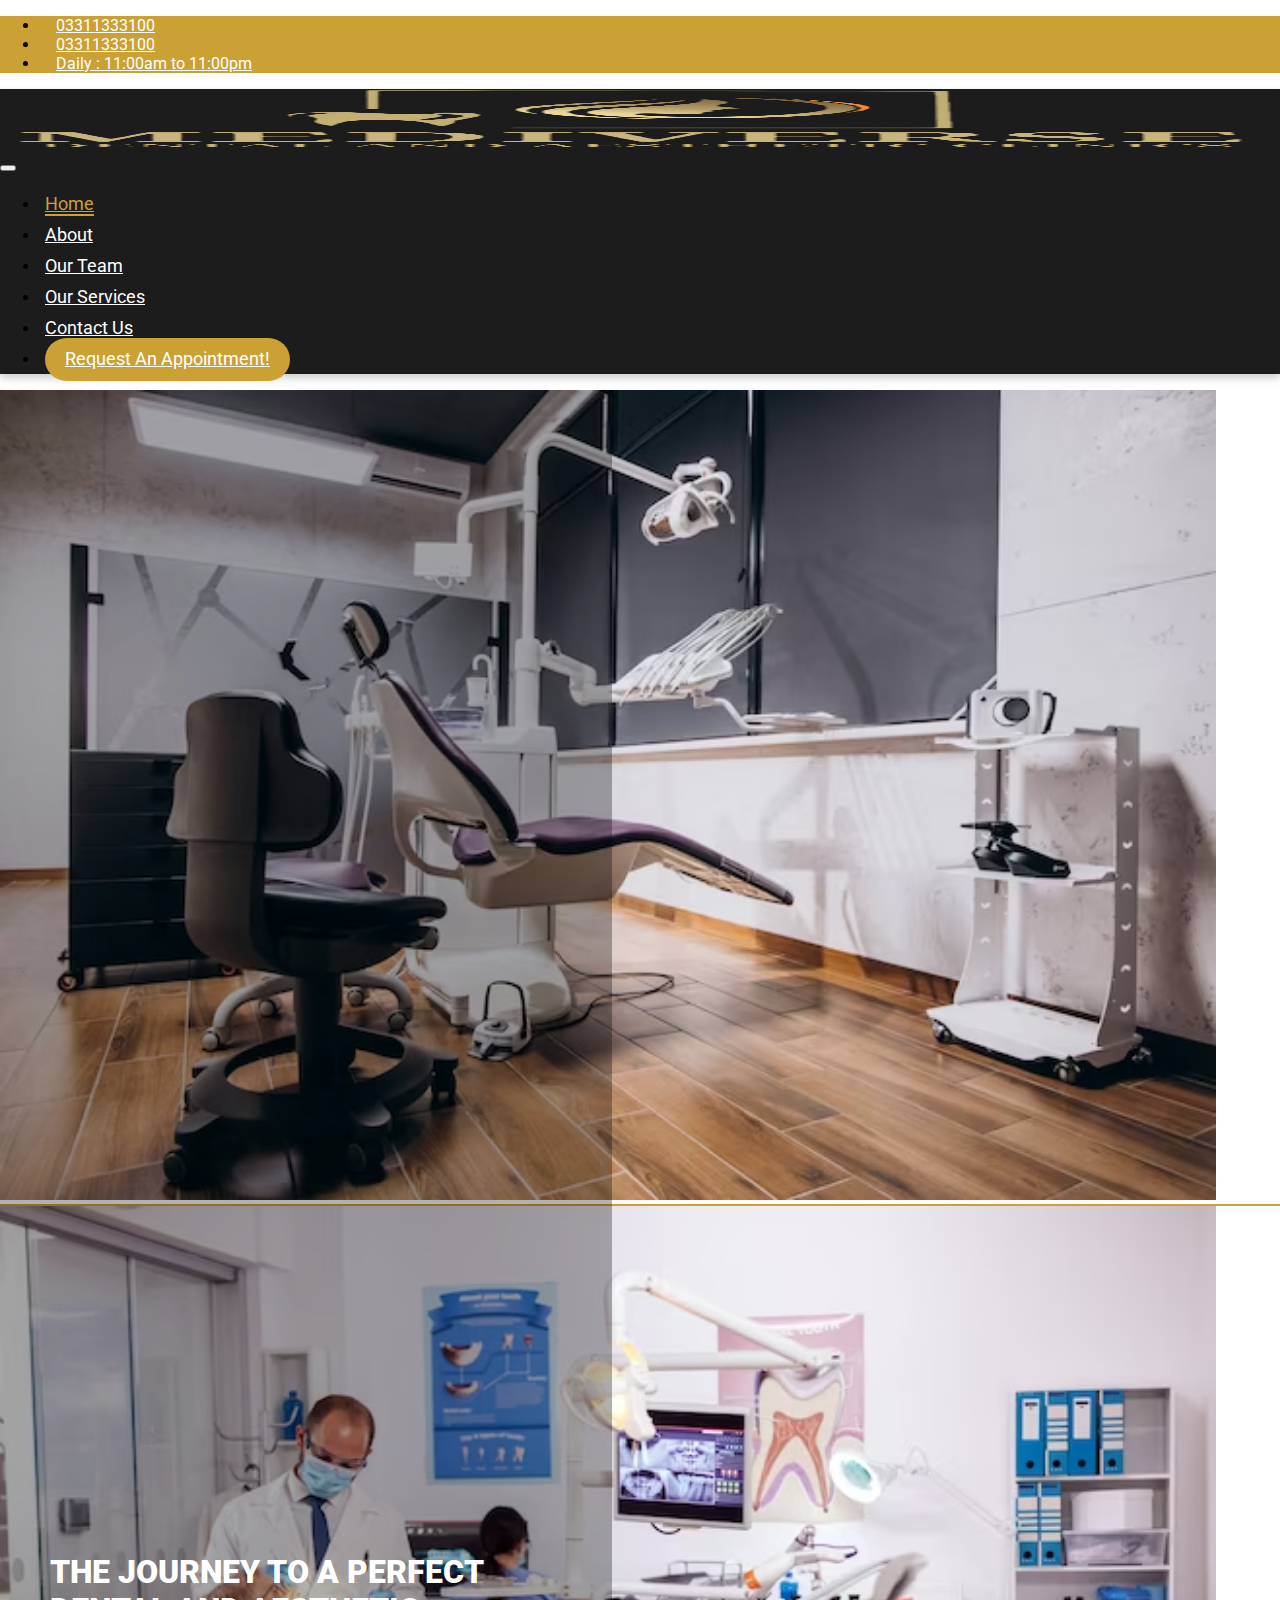
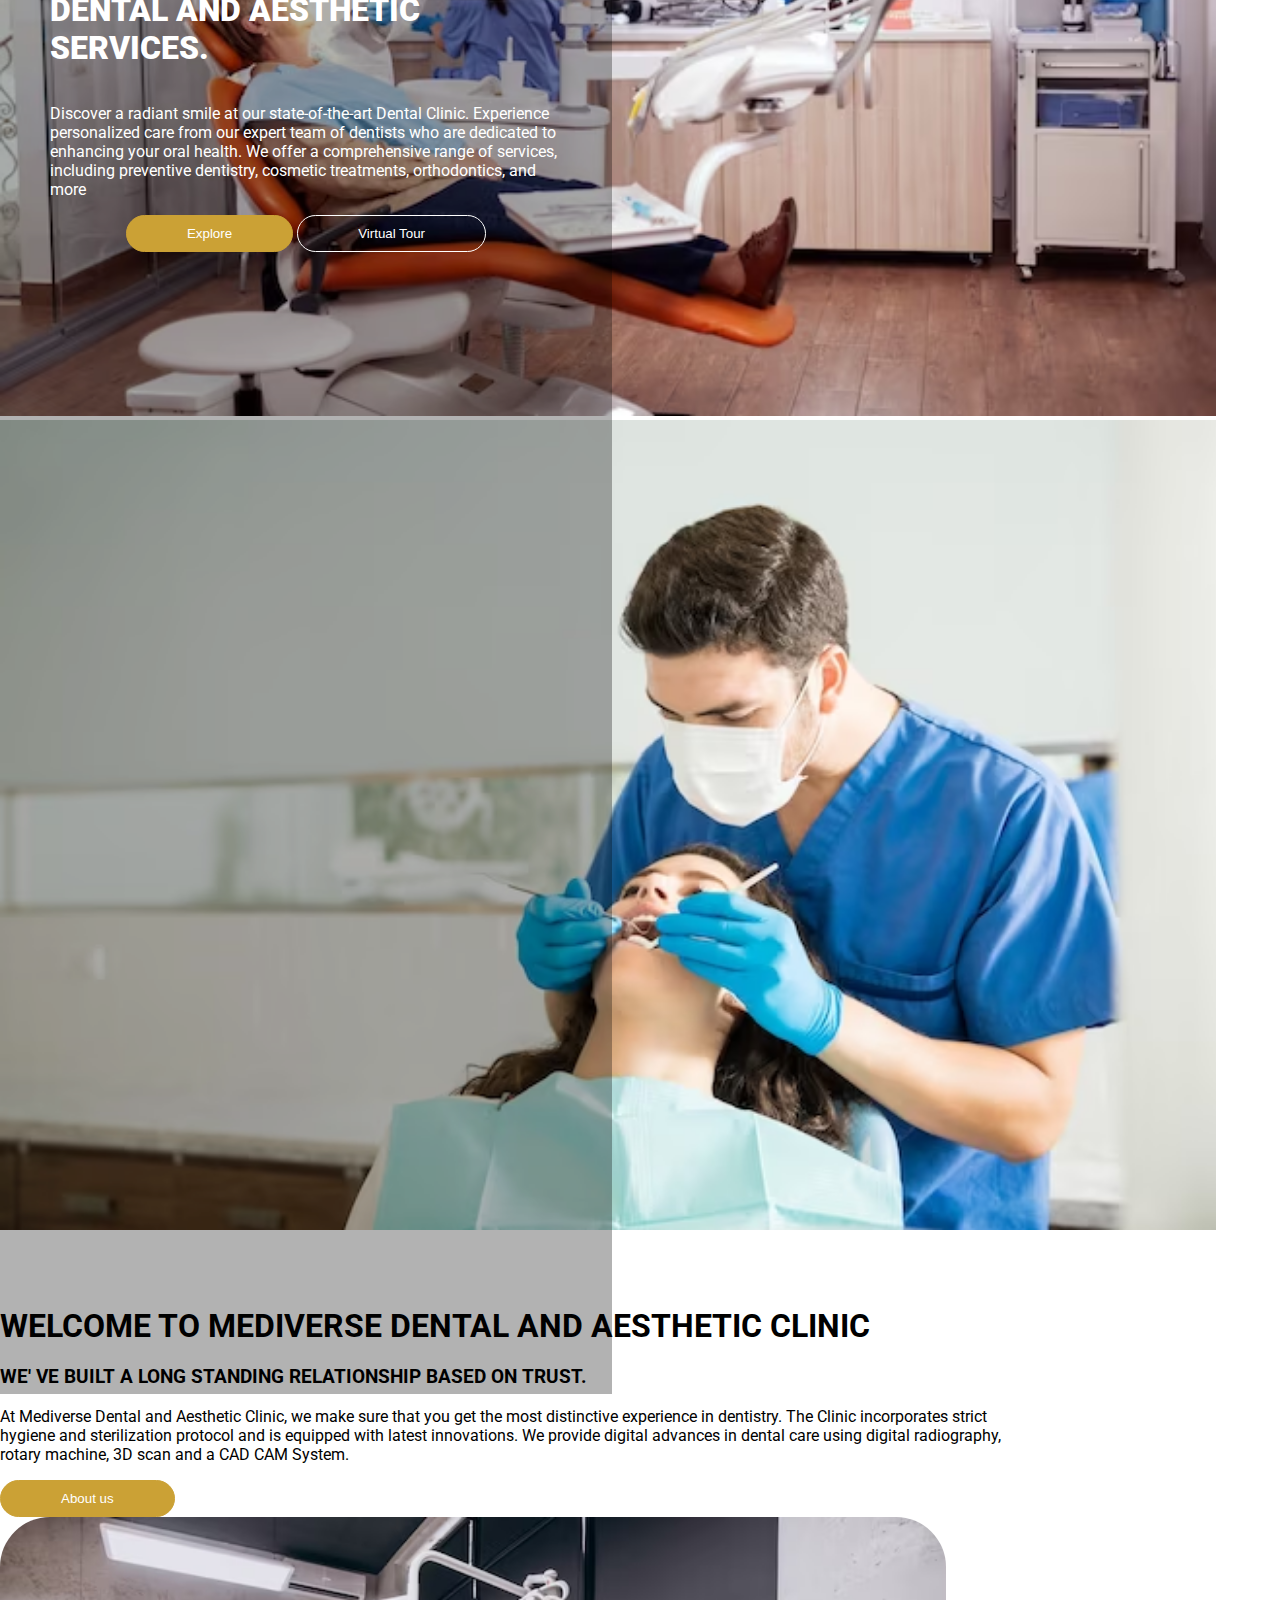
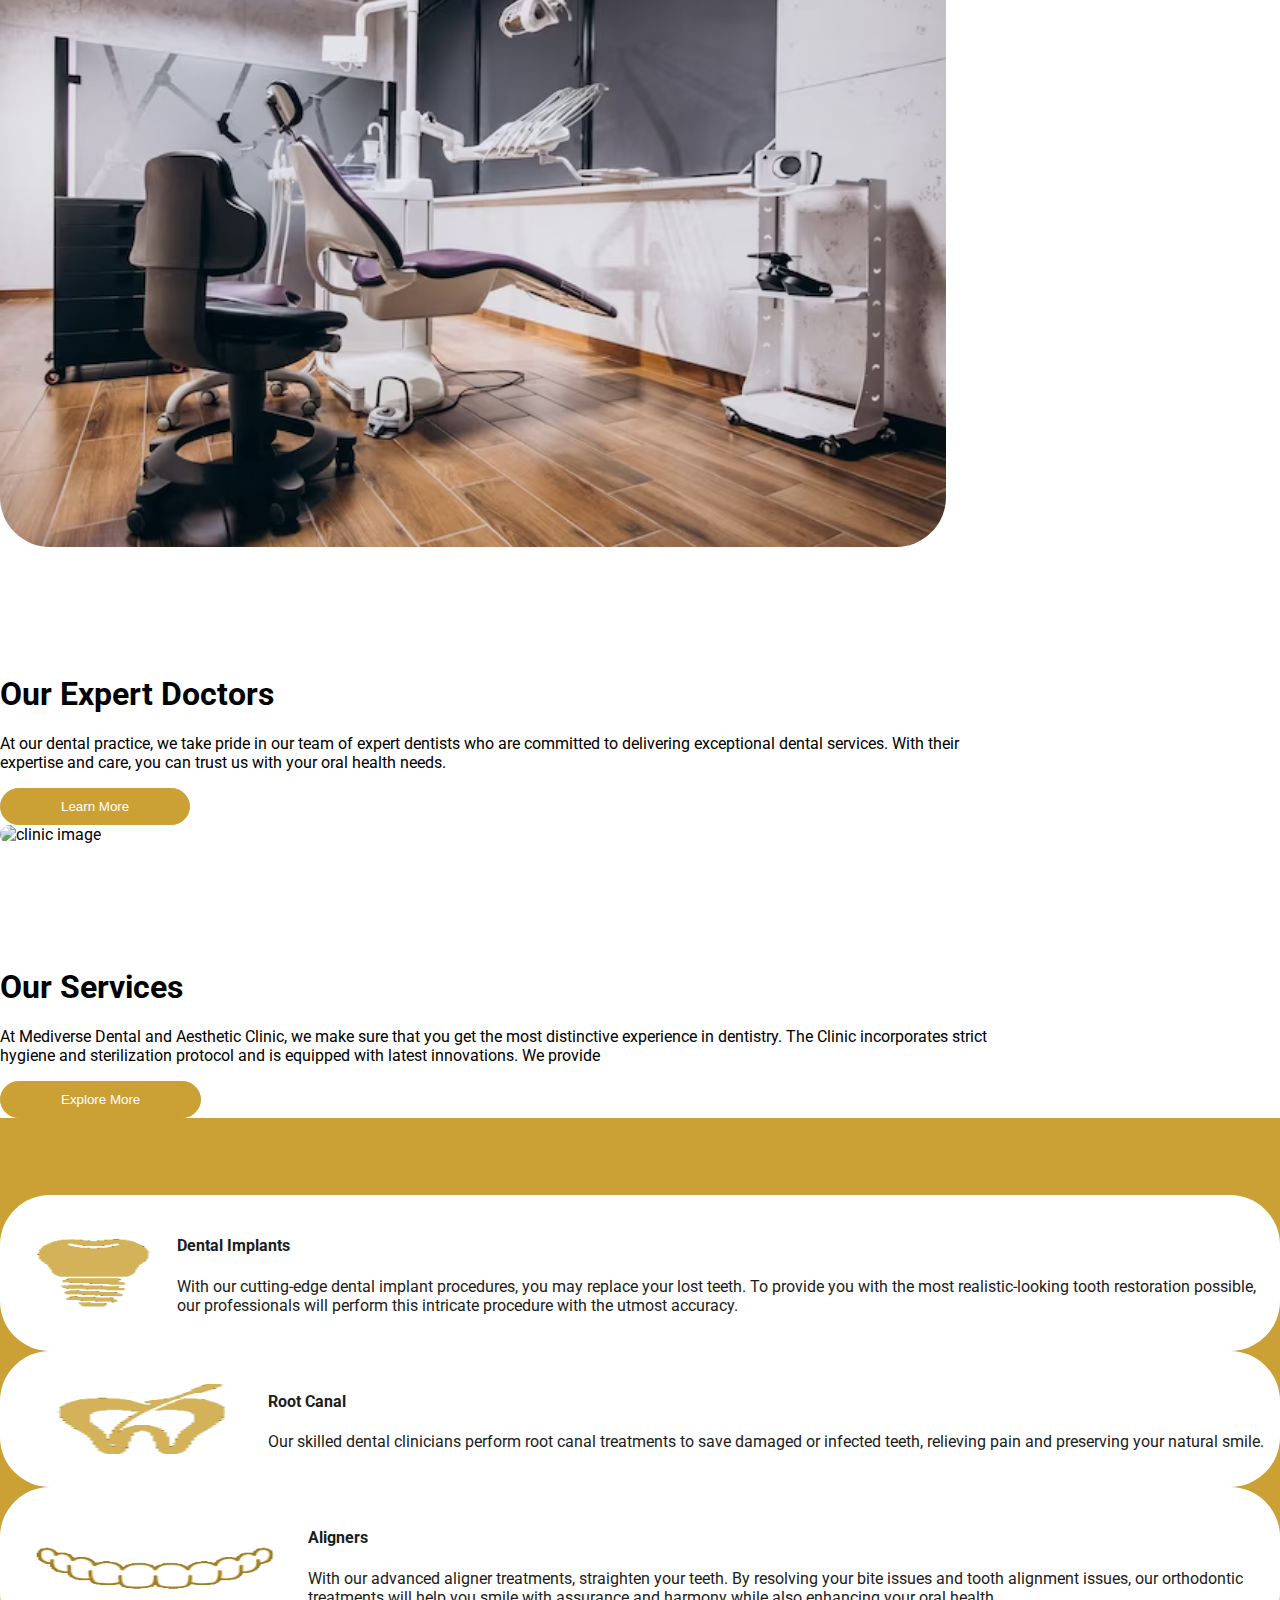
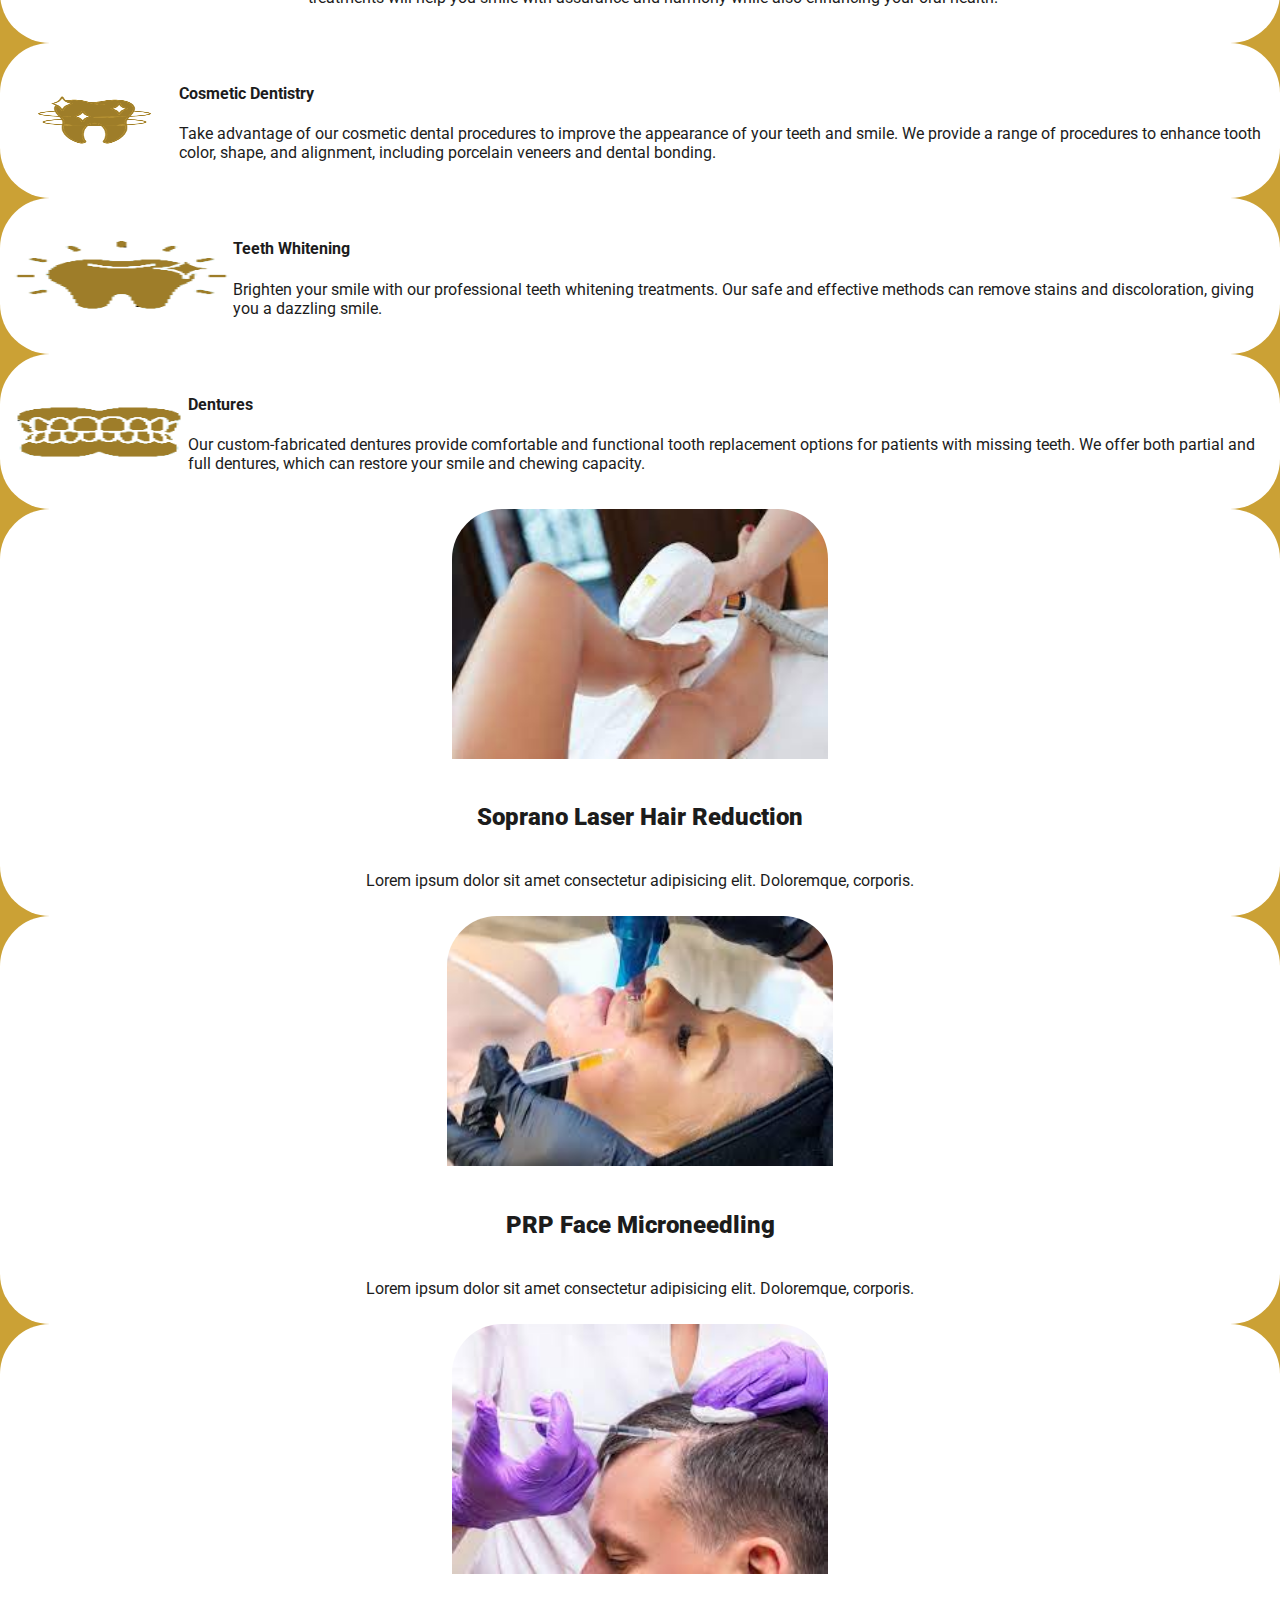
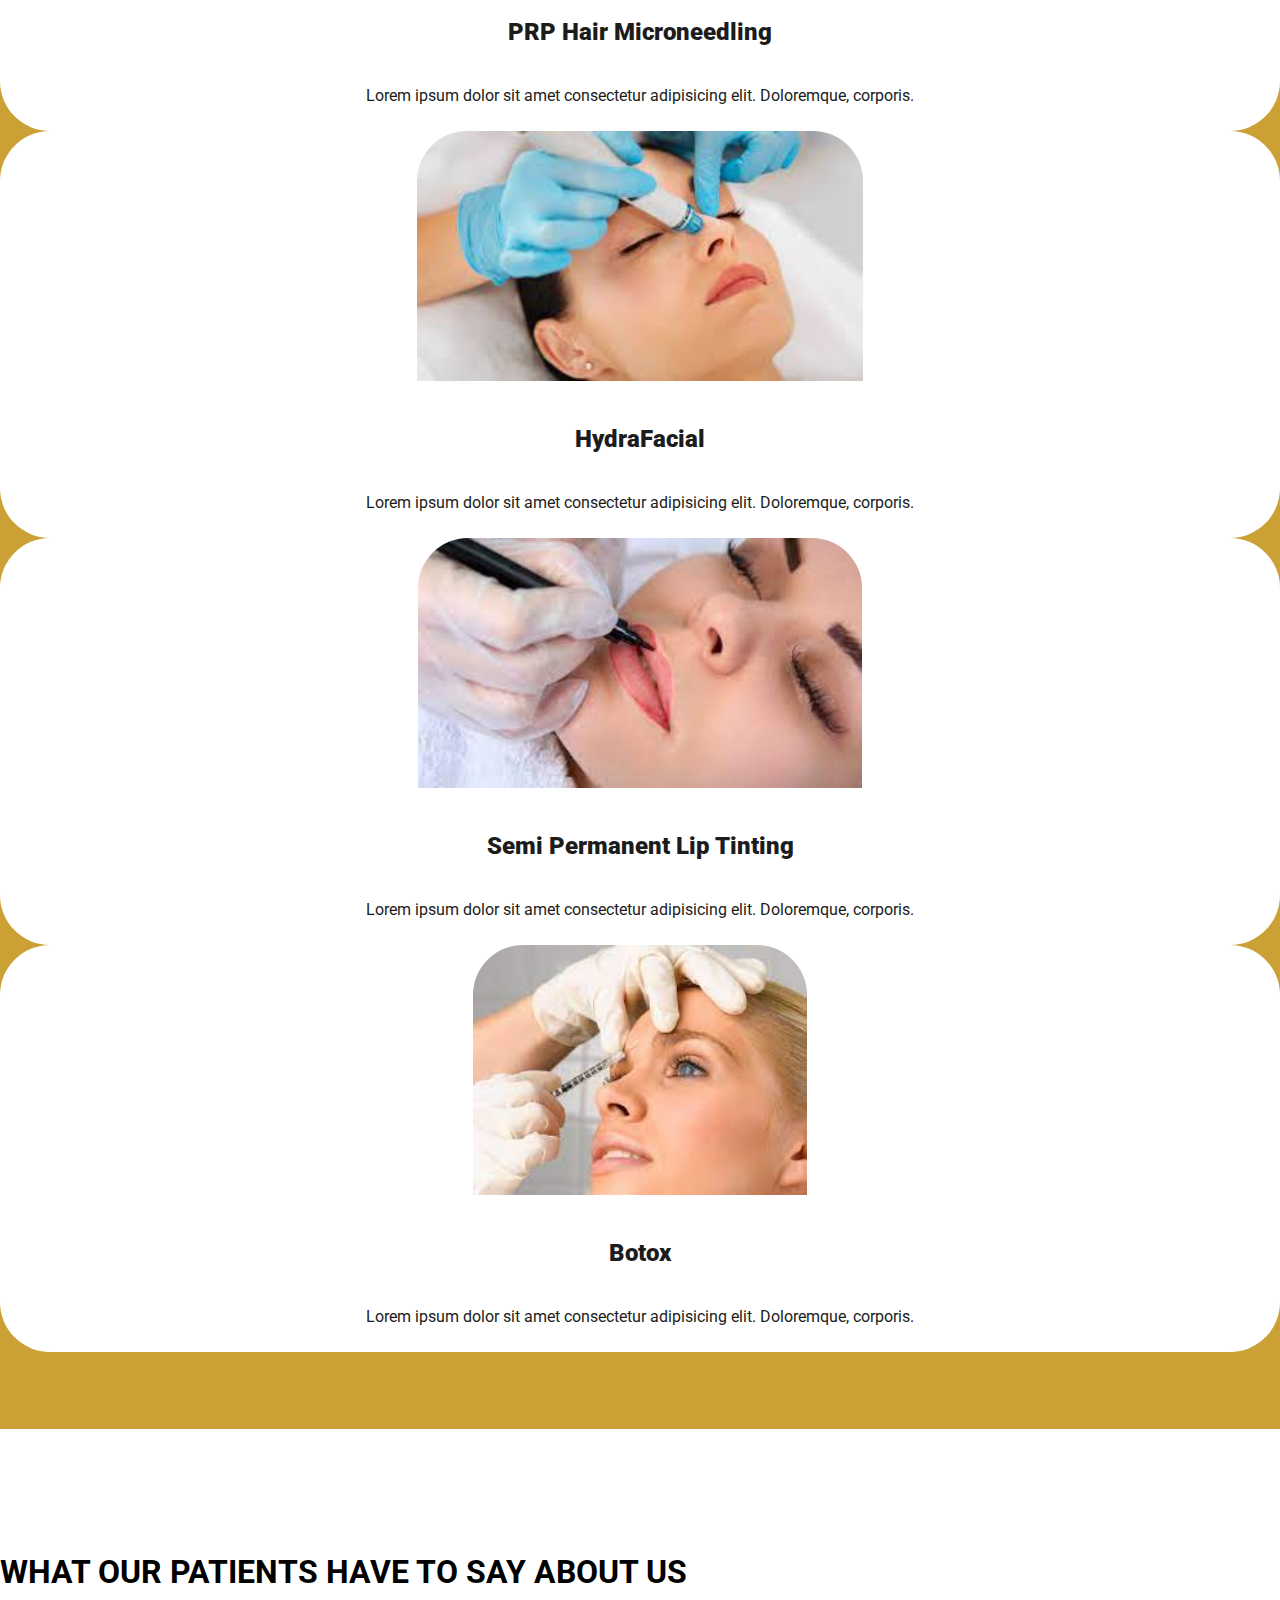
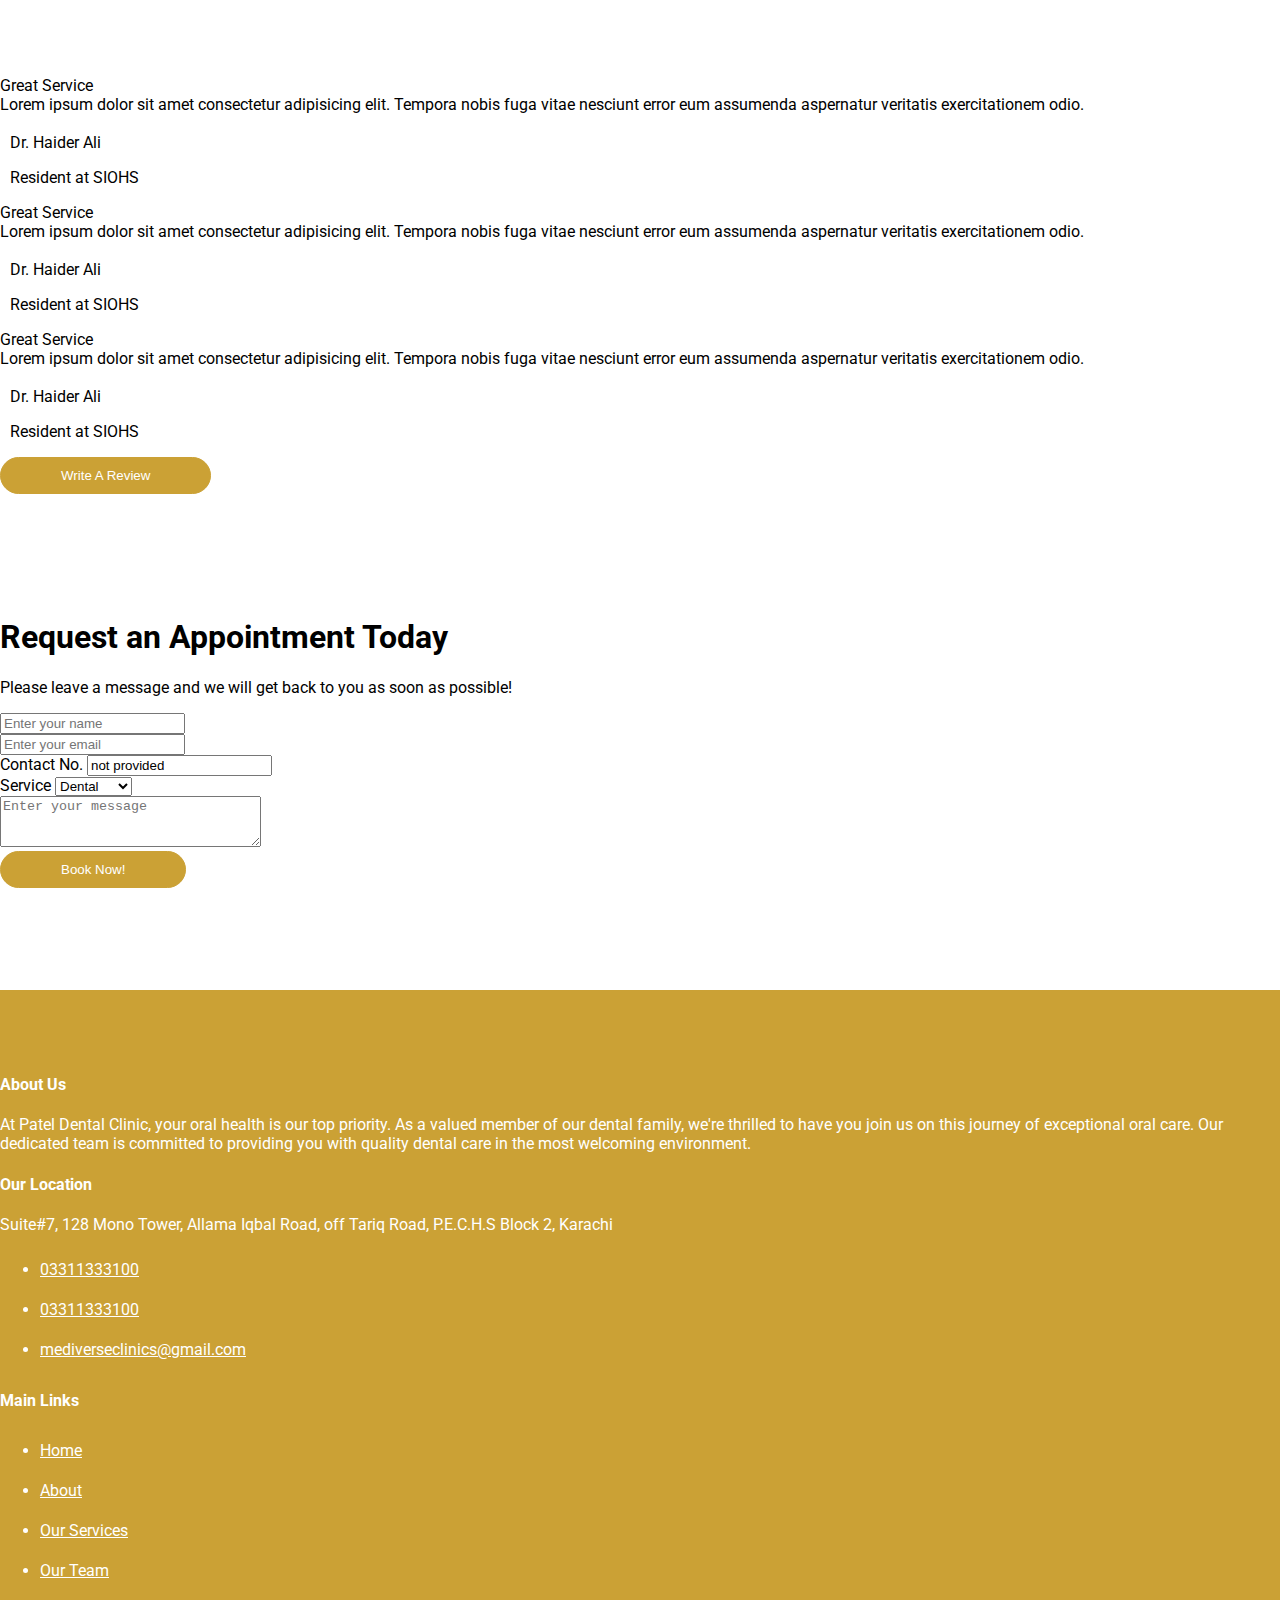
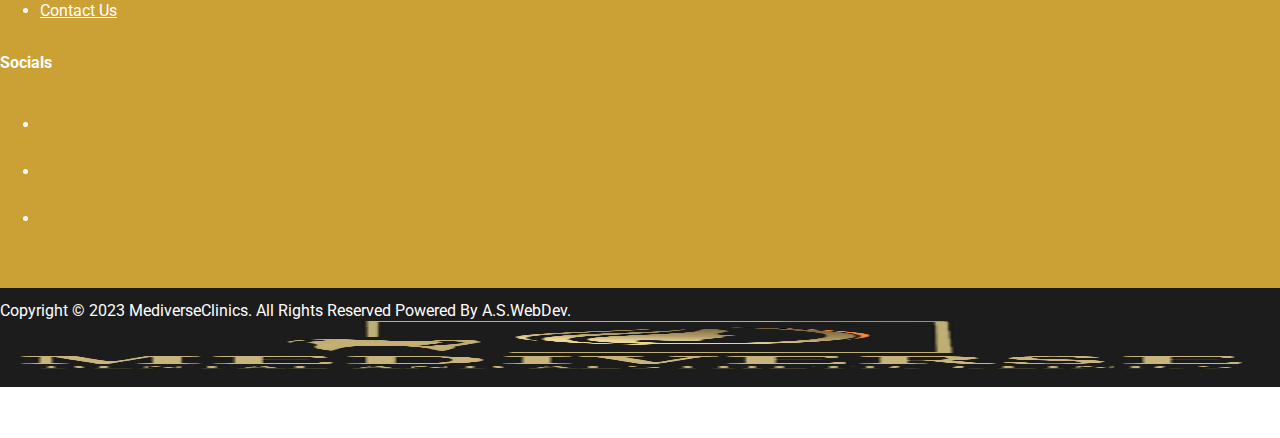
==== index.html @ c7f126df "pages style editing" ====
<!DOCTYPE html>
<html lang="en">

<head>
    <meta charset="UTF-8">
    <meta name="viewport" content="width=device-width, initial-scale=1.0">
    <title>Mediverse Dental Clinic</title>
    <link rel="icon" type="image/x-icon" href="favicon_io/favicon.ico">
    <link href="https://cdn.jsdelivr.net/npm/bootstrap@5.0.2/dist/css/bootstrap.min.css" rel="stylesheet"
        integrity="sha384-EVSTQN3/azprG1Anm3QDgpJLIm9Nao0Yz1ztcQTwFspd3yD65VohhpuuCOmLASjC" crossorigin="anonymous">
    <link href="https://fonts.googleapis.com/css2?family=Roboto&display=swap" rel="stylesheet">
    <link rel="stylesheet" href="https://cdnjs.cloudflare.com/ajax/libs/font-awesome/6.4.2/css/all.min.css"
        integrity="sha512-z3gLpd7yknf1YoNbCzqRKc4qyor8gaKU1qmn+CShxbuBusANI9QpRohGBreCFkKxLhei6S9CQXFEbbKuqLg0DA=="
        crossorigin="anonymous" referrerpolicy="no-referrer" />

    <link rel="stylesheet" href="css/style.css">

</head>

<body>

    <!-- header section -->

    <div class="wrapper">
        <div class="top py-2 text-dark">
            <div class="container-lg">

                <ul class="nav justify-content-center justify-content-md-end">

                    <li class="nav-item">
                        <a class="nav-link" href="https://wa.me/+923311333100">
                            <i class="fa-brands fa-whatsapp"></i> 03311333100</a>
                    </li>
                    <li class="nav-item">
                        <a class="nav-link" href="tel:+923311333100"><i class="fa-solid fa-phone"></i>
                            03311333100</a>
                    </li>
                    <li class="nav-item">
                        <a class="nav-link text-light" href="javascript:void(0)"><i
                                class="fa-solid fa-clock-rotate-left"></i> Daily :
                            11:00am to 11:00pm</a>
                    </li>
                </ul>
            </div>
        </div>



        <nav class="navbar navbar-expand-lg  sticky-top">
            <div class="container-lg">
                <a class="navbar-brand" href="#">
                    <img src="images/logo.png" alt="logo" width="100%" height="60px">
                </a>
                <button class="navbar-toggler border-0 shadow-none" type="button" data-bs-toggle="collapse"
                    data-bs-target="#navbarSupportedContent" aria-controls="navbarSupportedContent"
                    aria-expanded="false" aria-label="Toggle navigation">
                    <span class="navbar-toggler-icon"></span>
                </button>
                <div class="collapse navbar-collapse" id="navbarSupportedContent">
                    <ul class="navbar-nav ms-auto mb-2 mb-lg-0 ">
                        <li class="nav-item">
                            <a class="nav-link active" aria-current="page" href="#">Home</a>
                        </li>
                        <li class="nav-item">
                            <a class="nav-link" href="./pages/about.html">About</a>
                        </li>
                        <li class="nav-item">
                            <a class="nav-link" href="./pages/team.html">Our Team</a>
                        </li>
                        <li class="nav-item">
                            <a class="nav-link" href="./pages/services.html">Our Services</a>
                        </li>
                        <li class="nav-item">
                            <a class="nav-link" href="./pages/contact.html">Contact Us</a>
                        </li>
                        <li class="nav-item">
                            <a class="nav-link appointment-request" style="color: white;"
                                href="./pages/contact.html">Request An
                                Appointment!</a>
                        </li>
                    </ul>

                </div>
            </div>
        </nav>





        <!-- slider section -->
        <section>
            <div class="slider-images">
                <div id="carouselExampleSlidesOnly" class="carousel slide" data-bs-ride="carousel">
                    <div class="carousel-inner">
                        <div class="carousel-item active">
                            <img src="images/slide1.avif" class="d-block w-100" alt="...">
                        </div>
                        <div class="carousel-item">
                            <img src="images/slide2.avif" class="d-block w-100" alt="...">
                        </div>
                        <div class="carousel-item">
                            <img src="images/slide3.avif" class="d-block w-100" alt="...">
                        </div>
                    </div>
                </div>
                <div>
                    <div class="slider-text">
                        <h1>THE JOURNEY TO A PERFECT DENTAL AND AESTHETIC SERVICES.</h1>
                        <p class="mt-5 mb-5">Discover a radiant smile at our state-of-the-art Dental Clinic. Experience
                            personalized care from our expert team of dentists who are dedicated to enhancing your oral
                            health. We offer a comprehensive range of services, including preventive dentistry, cosmetic
                            treatments, orthodontics, and more</p>
                        <div class="slider-btn">
                            <button class="btn-explore ">Explore</button>
                            <button class="btn-tour">Virtual Tour</button>
                        </div>
                    </div>
                </div>

        </section>



        <!-- welcome section -->
        <section class="section-pedding">
            <div class="container-lg d-flex justify-content-center mt-4">
                <div class="text-center welcome-note">
                    <h1 class="fw-bold">WELCOME TO <span class="mediverse">MEDIVERSE</span> DENTAL AND AESTHETIC
                        CLINIC
                    </h1>
                    <h3 class="mt-5">WE' VE BUILT A LONG STANDING RELATIONSHIP BASED ON TRUST.</h3>
                    <p class="fs-5 mt-3">At Mediverse Dental and Aesthetic Clinic, we make sure that you get the most
                        distinctive experience in dentistry. The
                        Clinic incorporates strict hygiene and sterilization protocol and is equipped with latest
                        innovations. We provide digital advances in dental care using digital radiography, rotary
                        machine,
                        3D scan and a CAD CAM System.</p>
                    <a href="./pages/about.html">
                        <button class="btn-about mb-5">About us</button>
                    </a>
                </div>
            </div>
            <div class="container-lg clinic-img">
                <img src="images/slide1.avif" alt="clinic image" class="d-block w-100">
            </div>
        </section>



        <!-- team section -->
        <section class="section-pedding">
            <div class="container-lg d-flex justify-content-center">
                <div class="text-center welcome-note">
                    <h1 class="fw-bold ">Our Expert Doctors</h1>
                    <p class="fs-5 mt-3">
                        At our dental practice, we take pride in our team of expert dentists who are committed to
                        delivering
                        exceptional dental services. With their expertise and care, you can trust us with your oral
                        health
                        needs.
                    </p>
                    <a href="./pages/team.html">
                        <button class="btn-about mb-5">Learn More</button>
                    </a>
                </div>
            </div>
            <div class="container-lg clinic-img">
                <img src="https://thumbs.dreamstime.com/b/smiling-dentists-standing-arms-crossed-portrait-dental-clinic-93485890.jpg"
                    alt="clinic image" class="d-block w-100">
            </div>
        </section>


        <!-- services section -->
        <section class="section-pedding">
            <div class="container-lg d-flex justify-content-center">
                <div class="text-center welcome-note">
                    <h1 class="fw-bold">Our Services</h1>
                    <p class="fs-5 mt-3">
                        At Mediverse Dental and Aesthetic Clinic, we make sure that you get the most distinctive
                        experience in dentistry.
                        The Clinic incorporates strict hygiene and sterilization protocol and is equipped with latest
                        innovations. We provide
                    </p>
                    <a href="./pages/services.html">
                        <button class="btn-about mb-5">Explore More</button>
                    </a>
                </div>
            </div>
            <div class="services-details">
                <div class="container-lg">
                    <div class="row row-cols-1 row-cols-sm-2 row-cols-md-3 g-4">

                        <div class="col">
                            <div class="card h-100 services-card">
                                <img src="images/implant.png" alt="" class="services-img">
                                <div class="card-body text-center">
                                    <h4 class="card-title fw-bold">Dental Implants</h4>
                                    <p class="card-text">
                                        With our cutting-edge dental implant procedures, you may replace your lost
                                        teeth. To provide you with the most realistic-looking tooth restoration
                                        possible, our professionals will perform this intricate procedure with the
                                        utmost accuracy.
                                    </p>
                                </div>

                            </div>
                        </div>
                        <div class="col">
                            <div class="card h-100 services-card">
                                <img src="images/root-canal.png" alt="" class="services-img">

                                <div class="card-body text-center">
                                    <h4 class="card-title fw-bold">Root Canal</h4>
                                    <p class="card-text">
                                        Our skilled dental clinicians perform root canal treatments to save damaged or
                                        infected teeth, relieving pain and preserving your natural smile.
                                    </p>
                                </div>
                            </div>
                        </div>
                        <div class="col">
                            <div class="card h-100 services-card">
                                <img src="images/aligners.png" alt="" class="services-img" style="width: 40%;">
                                <div class="card-body text-center">
                                    <h4 class="card-title fw-bold">Aligners</h4>
                                    <p class="card-text">
                                        With our advanced aligner treatments, straighten your teeth. By resolving your
                                        bite issues and tooth alignment issues, our orthodontic treatments will help you
                                        smile with assurance and harmony while also enhancing your oral health.
                                    </p>
                                </div>
                            </div>
                        </div>
                        <div class="col">
                            <div class="card h-100 services-card">
                                <img src="images/cosmetic-dentistry.png" alt="" class="services-img">
                                <div class="card-body text-center">
                                    <h4 class="card-title fw-bold">Cosmetic Dentistry</h4>
                                    <p class="card-text ">
                                        Take advantage of our cosmetic dental procedures to improve the appearance of
                                        your teeth and smile. We provide a range of procedures to enhance tooth color,
                                        shape, and alignment, including porcelain veneers and dental bonding.
                                    </p>
                                </div>
                            </div>
                        </div>
                        <div class="col">
                            <div class="card h-100 services-card">
                                <img src="images/teeth-whitening.png" alt="" class="services-img">
                                <div class="card-body text-center">
                                    <h4 class="card-title fw-bold">Teeth Whitening</h4>
                                    <p class="card-text ">
                                        Brighten your smile with our professional teeth whitening treatments. Our safe
                                        and effective methods can remove stains and discoloration, giving you a dazzling
                                        smile.
                                    </p>
                                </div>
                            </div>
                        </div>
                        <div class="col">
                            <div class="card h-100 services-card">
                                <img src="images/dentures.png" alt="" class="services-img">
                                <div class="card-body text-center">
                                    <h4 class="card-title fw-bold">Dentures</h4>
                                    <p class="card-text">
                                        Our custom-fabricated dentures provide comfortable and functional tooth
                                        replacement options for patients with missing teeth. We offer both partial and
                                        full dentures, which can restore your smile and chewing capacity.
                                    </p>
                                </div>
                            </div>
                        </div>


                        <div class="col">
                            <div class="card h-100 services-card2">
                                <img src="images/services/hair-reduction.jfif" class="card-img-top" alt="..."
                                    height="250px">
                                <div class="card-body">
                                    <h5 class="card-title">Soprano Laser Hair Reduction</h5>
                                    <p class="card-text">Lorem ipsum dolor sit amet consectetur adipisicing
                                        elit. Doloremque, corporis.</p>
                                </div>
                            </div>
                        </div>
                        <div class="col">
                            <div class="card h-100 services-card2">
                                <img src="images/services/face-microneedling.jfif" class="card-img-top" alt="..."
                                    height="250px">
                                <div class="card-body">
                                    <h5 class="card-title">PRP Face Microneedling</h5>
                                    <p class="card-text">Lorem ipsum dolor sit amet consectetur adipisicing
                                        elit. Doloremque, corporis.</p>
                                </div>
                            </div>
                        </div>
                        <div class="col">
                            <div class="card h-100 services-card2">
                                <img src="images/services/hair-microneedling.jfif" class="card-img-top" alt="..."
                                    height="250px">
                                <div class="card-body">
                                    <h5 class="card-title">PRP Hair Microneedling</h5>
                                    <p class="card-text">Lorem ipsum dolor sit amet consectetur adipisicing
                                        elit. Doloremque, corporis.</p>
                                </div>
                            </div>
                        </div>
                        <div class="col">
                            <div class="card h-100 services-card2">
                                <img src="images/services/hydra-facial.jfif" class="card-img-top" alt="..."
                                    height="250px">
                                <div class="card-body">
                                    <h5 class="card-title">HydraFacial</h5>
                                    <p class="card-text">Lorem ipsum dolor sit amet consectetur adipisicing
                                        elit. Doloremque, corporis.</p>
                                </div>
                            </div>
                        </div>
                        <div class="col">
                            <div class="card h-100 services-card2">
                                <img src="images/services/lip-tinting.jfif" class="card-img-top" alt="..."
                                    height="250px">
                                <div class="card-body">
                                    <h5 class="card-title">Semi Permanent Lip Tinting</h5>
                                    <p class="card-text">Lorem ipsum dolor sit amet consectetur adipisicing
                                        elit. Doloremque, corporis.</p>
                                </div>
                            </div>
                        </div>
                        <div class="col">
                            <div class="card h-100 services-card2">
                                <img src="images/services/botox.jfif" class="card-img-top" alt="..." height="250px">
                                <div class="card-body">
                                    <h5 class="card-title">Botox</h5>
                                    <p class="card-text">Lorem ipsum dolor sit amet consectetur adipisicing elit.
                                        Doloremque, corporis.</p>
                                </div>
                            </div>
                        </div>

                    </div>

                </div>
        </section>

        <!-- reviews section -->
        <section class="section-pedding">
            <div class="container-lg ">
                <div class="text-center">
                    <h1 class="fw-bold">WHAT OUR PATIENTS HAVE TO SAY ABOUT US</h1>

                </div>

                <div class="reviews">

                    <div class="review-card row row-cols-1 row-cols-md-3 g-4">
                        <div class="col">
                            <div class="card d-flex flex-column p-3">
                                <div class="mt-2">
                                    <span class="fas fa-star active-star"></span>
                                    <span class="fas fa-star active-star"></span>
                                    <span class="fas fa-star active-star"></span>
                                    <span class="fas fa-star active-star"></span>
                                    <span class="fas fa-star-half-alt active-star"></span>
                                </div>
                                <div class="main font-weight-bold pb-2 pt-1">Great Service</div>
                                <div class="testimonial">
                                    Lorem ipsum dolor sit amet consectetur adipisicing elit. Tempora nobis fuga vitae
                                    nesciunt error eum assumenda aspernatur veritatis exercitationem odio.
                                </div>
                                <div class="d-flex  profile pt-4">
                                    <div>
                                        <img src="https://pateldentalclinic.com/wp-content/uploads/2023/08/hadir-ali.png"
                                            alt="" class="rounded-circle" width="60px">
                                    </div>
                                    <div
                                        class="d-flex flex-column mt-1 name-designation">
                                        <div class="name">Dr. Haider Ali</div>
                                        <p class="text-muted designation">Resident at SIOHS</p>
                                    </div>
                                </div>
                            </div>
                        </div>

                        <div class="col">
                            <div class="card d-flex flex-column p-3">
                                <div class="mt-2">
                                    <span class="fas fa-star active-star"></span>
                                    <span class="fas fa-star active-star"></span>
                                    <span class="fas fa-star active-star"></span>
                                    <span class="fas fa-star active-star"></span>
                                    <span class="fas fa-star-half-alt active-star"></span>
                                </div>
                                <div class="main font-weight-bold pb-2 pt-1">Great Service</div>
                                <div class="testimonial">
                                    Lorem ipsum dolor sit amet consectetur adipisicing elit. Tempora nobis fuga vitae
                                    nesciunt error eum assumenda aspernatur veritatis exercitationem odio.
                                </div>
                                <div class="d-flex  profile pt-4">
                                    <div>
                                        <img src="https://pateldentalclinic.com/wp-content/uploads/2023/08/hadir-ali.png"
                                            alt="" class="rounded-circle" width="60px">
                                    </div>
                                    <div
                                        class="d-flex flex-column mt-1 name-designation">
                                        <div class="name">Dr. Haider Ali</div>
                                        <p class="text-muted designation">Resident at SIOHS</p>
                                    </div>
                                </div>
                            </div>
                        </div>

                        <div class="col">
                            <div class="card d-flex flex-column p-3">
                                <div class="mt-2">
                                    <span class="fas fa-star active-star"></span>
                                    <span class="fas fa-star active-star"></span>
                                    <span class="fas fa-star active-star"></span>
                                    <span class="fas fa-star active-star"></span>
                                    <span class="fas fa-star-half-alt active-star"></span>
                                </div>
                                <div class="main font-weight-bold pb-2 pt-1">Great Service</div>
                                <div class="testimonial">
                                    Lorem ipsum dolor sit amet consectetur adipisicing elit. Tempora nobis fuga vitae
                                    nesciunt error eum assumenda aspernatur veritatis exercitationem odio.
                                </div>
                                <div class="d-flex  profile pt-4">
                                    <div>
                                        <img src="https://pateldentalclinic.com/wp-content/uploads/2023/08/hadir-ali.png"
                                            alt="" class="rounded-circle" width="60px">
                                    </div>
                                    <div
                                        class="d-flex flex-column mt-1 name-designation">
                                        <div class="name">Dr. Haider Ali</div>
                                        <p class="text-muted designation">Resident at SIOHS</p>
                                    </div>
                                </div>
                            </div>
                        </div>


                    </div>
                    <div class="text-center mt-5">
                        <a
                            href="https://l.instagram.com/?u=https%3A%2F%2Fmaps.app.goo.gl%2FTP5pQLM7cLt94JU56&e=AT0XeHeoVscs1LFQRV0NEsznSosWf8z0j44dZ8m-lNF2SETeV4qV1JOtavMOhbwRjRn2yt0cJMXOfKKXGiNQBvtHDUuLxnxUbnwe8do">
                            <button class="btn-about">Write A Review</button>
                        </a>
                    </div>
                </div>

            </div>
        </section>



        <!-- appointment section -->
        <section class="section-pedding">

            <div class="container-lg">
                <div class="text-center">
                    <h1 class="fw-bold">Request an Appointment Today</h1>
                    <p class="fs-5 mt-3">Please leave a message and we will get back to you as soon as possible!</p>
                </div>
                <div class="row mt-5">
                    <div class="col-12 col-md-6 mt-2">
                        <input type="text" id="name" name="name" class="form-control" placeholder="Enter your name"
                            aria-label="First name" required>
                    </div>
                    <div class="col-12 col-md-6 mt-2">
                        <input type="email" id="email" name="email" class="form-control" placeholder="Enter your email"
                            aria-label="Last name" required>
                    </div>
                    <div class="col-6 mt-4 d-none">
                        <label for="">Contact No.</label>
                        <input type="text" name="phone" value="not provided" id="phone" class="form-control"
                            placeholder="phone" aria-label="First name" required>
                    </div>
                    <div class="col-6 mt-4 d-none">
                        <label for="">Service</label>

                        <select name="service" id="service" class="form-control" required>
                            <option value="Dental">Dental</option>
                            <option value="Aesthetic">Aesthetic</option>

                        </select>
                    </div>
                    <div class="col-12 mt-2">
                        <textarea name="message" class="form-control" id="message" placeholder="Enter your message"
                            cols="30" rows="3" required></textarea>
                    </div>
                    <div class="text-center mt-5">
                        <button class="btn-about" onclick="sendMail()">Book Now!</button>
                    </div>
                </div>

            </div>
        </section>
        <!-- footer section -->
        <section class="section-pedding pb-0">
            <div class="footer-top">
                <div class="container-lg">
                    <div class="row">
                        <div class="col-12 col-md-4 mb-3">
                            <h4 class="fw-bold mb-3">About Us</h4>
                            <p>
                                At Patel Dental Clinic, your oral health is our top priority. As a valued member of our
                                dental family, we're thrilled to have you join us on this journey of exceptional oral
                                care.
                                Our dedicated team is committed to providing you with quality dental care in the most
                                welcoming environment.
                            </p>
                        </div>
                        <div class="col-12 col-md-4 mb-3">
                            <h4 class="fw-bold mb-3">Our Location</h4>
                            <p>
                                Suite#7, 128 Mono Tower, Allama Iqbal Road, off Tariq Road, P.E.C.H.S Block 2, Karachi
                            </p>
                            <ul class="nav flex-column footer-nav mt-4">
                                <li class="nav-item">
                                    <a class="nav-link" href="https://wa.me/+923311333100">
                                        <i class="fa-brands fa-whatsapp"></i> 03311333100</a>
                                </li>
                                <li class="nav-item">
                                    <a class="nav-link" href="tel:+923311333100"><i class="fa-solid fa-phone"></i>
                                        03311333100</a>
                                </li>
                                <li class="nav-item">
                                    <a class="nav-link" href="mailto:mediverseclinics@gmail.com"><i
                                            class="fa-regular fa-envelope"></i> mediverseclinics@gmail.com</a>
                                </li>
                            </ul>
                        </div>
                        <div class="col-12 col-md-2 mb-3">
                            <h4 class="fw-bold mb-3">Main Links</h4>

                            <ul class="nav flex-column footer-nav">
                                <li class="nav-item">
                                    <a class="nav-link" href="#">Home</a>
                                </li>
                                <li class="nav-item">
                                    <a class="nav-link" href="./pages/about.html">About</a>
                                </li>
                                <li class="nav-item">
                                    <a class="nav-link" href="./pages/services.html">Our Services</a>
                                </li>
                                <li class="nav-item">
                                    <a class="nav-link" href="./pages/team.html">Our Team</a>
                                </li>
                                <li class="nav-item">
                                    <a class="nav-link" href="./pages/contact.html">Contact Us</a>
                                </li>
                            </ul>
                        </div>
                        <div class="col-12 col-md-2 mb-3">
                            <h4 class="fw-bold mb-3">Socials</h4>

                            <ul class="nav flex-row footer-social">
                                <li class="nav-item">
                                    <a class="nav-link" href="https://www.facebook.com/profile.php?id=61550488092087"><i
                                            class="fa-brands fa-facebook"></i></a>
                                </li>
                                <li class="nav-item">
                                    <a class="nav-link"
                                        href="https://www.instagram.com/mediverse_clinics/?utm_source=ig_web_button_share_sheet&igshid=OGQ5ZDc2ODk2ZA=="><i
                                            class="fa-brands fa-instagram"></i></a>
                                </li>
                                <li class="nav-item">
                                    <a class="nav-link"
                                        href="https://l.instagram.com/?u=https%3A%2F%2Fmaps.app.goo.gl%2FTP5pQLM7cLt94JU56&e=AT0XeHeoVscs1LFQRV0NEsznSosWf8z0j44dZ8m-lNF2SETeV4qV1JOtavMOhbwRjRn2yt0cJMXOfKKXGiNQBvtHDUuLxnxUbnwe8do"><i
                                            class="fa-solid fa-location-dot"></i></a>
                                </li>
                            </ul>
                        </div>
                    </div>
                </div>
            </div>
            <div class="footer-bottom">
                <div class="container-lg">
                    <div class="d-flex justify-content-between align-items-center">
                        <div class="copyright">Copyright © 2023 MediverseClinics. All Rights Reserved Powered By
                            A.S.WebDev.</div>
                        <div>
                            <img src="./images/logo.png" alt="logo" width="100%" height="50px">
                        </div>
                    </div>
                </div>
            </div>



        </section>





    </div>




    <script src="https://cdn.jsdelivr.net/npm/bootstrap@5.0.2/dist/js/bootstrap.bundle.min.js"
        integrity="sha384-MrcW6ZMFYlzcLA8Nl+NtUVF0sA7MsXsP1UyJoMp4YLEuNSfAP+JcXn/tWtIaxVXM"
        crossorigin="anonymous"></script>

    <script type="text/javascript" src="https://cdn.jsdelivr.net/npm/@emailjs/browser@3/dist/email.min.js">
    </script>
    <script type="text/javascript">
        (function () {
            emailjs.init("C13kl4tcX_J_tetrX");
        })();
    </script>

    <script src="./js/contact.js"></script>

    <script src="https://cdn.jsdelivr.net/npm/sweetalert2@11"></script>

</body>

</html>
---- css/style.css ----
:root{
    --golden:rgb(203,161,53);
    --black: #1C1C1C;
    --black2: #3B3B3B;
    --white: white;
}

body{
    margin: 0;
    padding: 0;
    box-sizing: border-box;
    font-family: 'Roboto', sans-serif;
}
.section-pedding{
    padding: 4% 0;
}
/* header section */

 .nav .nav-item a{
        padding: 0 16px; 
        color: var(--white);
    }
    .nav .nav-item a:hover{
        color: var(--black); 
    }
.navbar{
    background-color: var(--black);
    box-shadow: 0 4px 8px 0 rgba(0,0,0,0.2);
}
.active{
    color: var(--golden) !important;
    border-bottom: 2px solid var(--golden) !important;
}
.navbar .nav-link{
   
    font-size: 18px !important;
    border-bottom: 2px solid transparent;
    width: fit-content;
    color: var(--white);

}
.navbar .nav-item{
    padding: 5px ;
}
.navbar .nav-link:hover{
  color: var(--golden) !important;
  border-bottom: 2px solid var(--golden);
}

.appointment-request{
    color: var(--white) !important;
    background-color: var(--golden);
    padding: 10px 20px !important;
    transition: .5s;
    border-radius: 50px;
    text-align: center;
}
.appointment-request:hover{
 
    background-color: var(--white);
   
}
.top{
    background-color: var(--golden);
}

.carousel-item img{
    height: 90vh;
}

.slider-images{
    position: relative;
}
.slider-text{
    position: absolute;
    top: 0;
    color: var(--white);
    background-color: rgba(0, 0, 0, 0.3);
    width: 40%;
    height: 100%;
    padding: 80px 50px;
    display: flex;
    justify-content: center;
    align-items: center;
    flex-direction: column;
}
.slider-text h1{
    font-weight: 900;
}
.btn-explore,.btn-about{
    border: 1px solid var(--golden);
    border-radius: 50px;
    padding: 10px 60px;
    color: var(--white);
    background-color: var(--golden);
    transition: 1s;
    
}
.btn-explore:hover,.btn-about:hover{
    background-color: transparent;
    color: var(--golden);
}

.btn-tour{
    border: 1px solid var(--white);
    border-radius: 50px;
    background-color: transparent;
    padding: 10px 60px;
    color: var(--white);
    transition: 1s;
}
.btn-tour:hover{
    background-color: var(--golden);
    
}
/* .mediverse{
    color: var(--golden);
} */

.welcome-note{
    width: 80%;
}
.clinic-img img{
   height: 70vh !important;
   border-radius: 50px;
}
.services-card{
    background-color: var(--white);
    display: flex;
    justify-content: center;
    align-items: center;
    padding: 20px 10px;
    transition: 0.5s;
cursor: pointer;
border-radius: 50px;
color: var(--black);


}
.services-card:hover, .services-card2:hover{
    background-color: var(--black);
    color: var(--white);
}
.services-card2{
    cursor: pointer;
    border-radius: 50px;
    padding-bottom:10px ; 
    text-align: center;
    background-color: var(--white);
    color: var(--black);
    transition: 1s;
}
.services-card2 img{
    
    border-radius: 50px 50px 0 0; 
}
.services-img{
    width: 20%;
height: 70px;
}
.services-details{
    background-color: var(--golden);
    padding: 6% 0;
}
.reviews{
    padding: 5% 0 0 0;
}
.name-designation{
    margin-left: 10px;
}
.active-star{
    color: var(--golden);
}
.footer-top{
    background-color: var(--golden);
    color: var(--white);
    padding: 5% 0 3% 0;
}
.footer-top .col{
margin-bottom: 10px !important;
}
.footer-nav .nav-link{
   margin: 0 !important;
    padding: 0 !important;
color: var(--white);
line-height: 40px;

}
.footer-nav .nav-link:hover{
  color: var(--black);
 
 }
.footer-social .nav-link{
    margin: 0 !important;
    padding: 10px !important;
color: var(--white);
font-size: 40px;
}
.footer-bottom{
    background-color: var(--black);
    padding: 1% 0;
    color: var(--white);
}
.card-body h5{
    font-weight: 900;
    font-size: 24px;
}
.swal2-actions button{
    background: var(--golden) !important;

}
@media only screen and (max-width:992px){
    .slider-text{

        width: 100%;
        padding: 10px 12px;
    } 
    .welcome-note{
        width: 100%;
    }
    .slider-btn{
        width: 100%;
        display: flex;
        justify-content: space-between;
    }
    .slider-btn button{
       
        padding: 10px 30px;
        
    }
    .section-pedding{
        padding: 8% 0;
    }
}
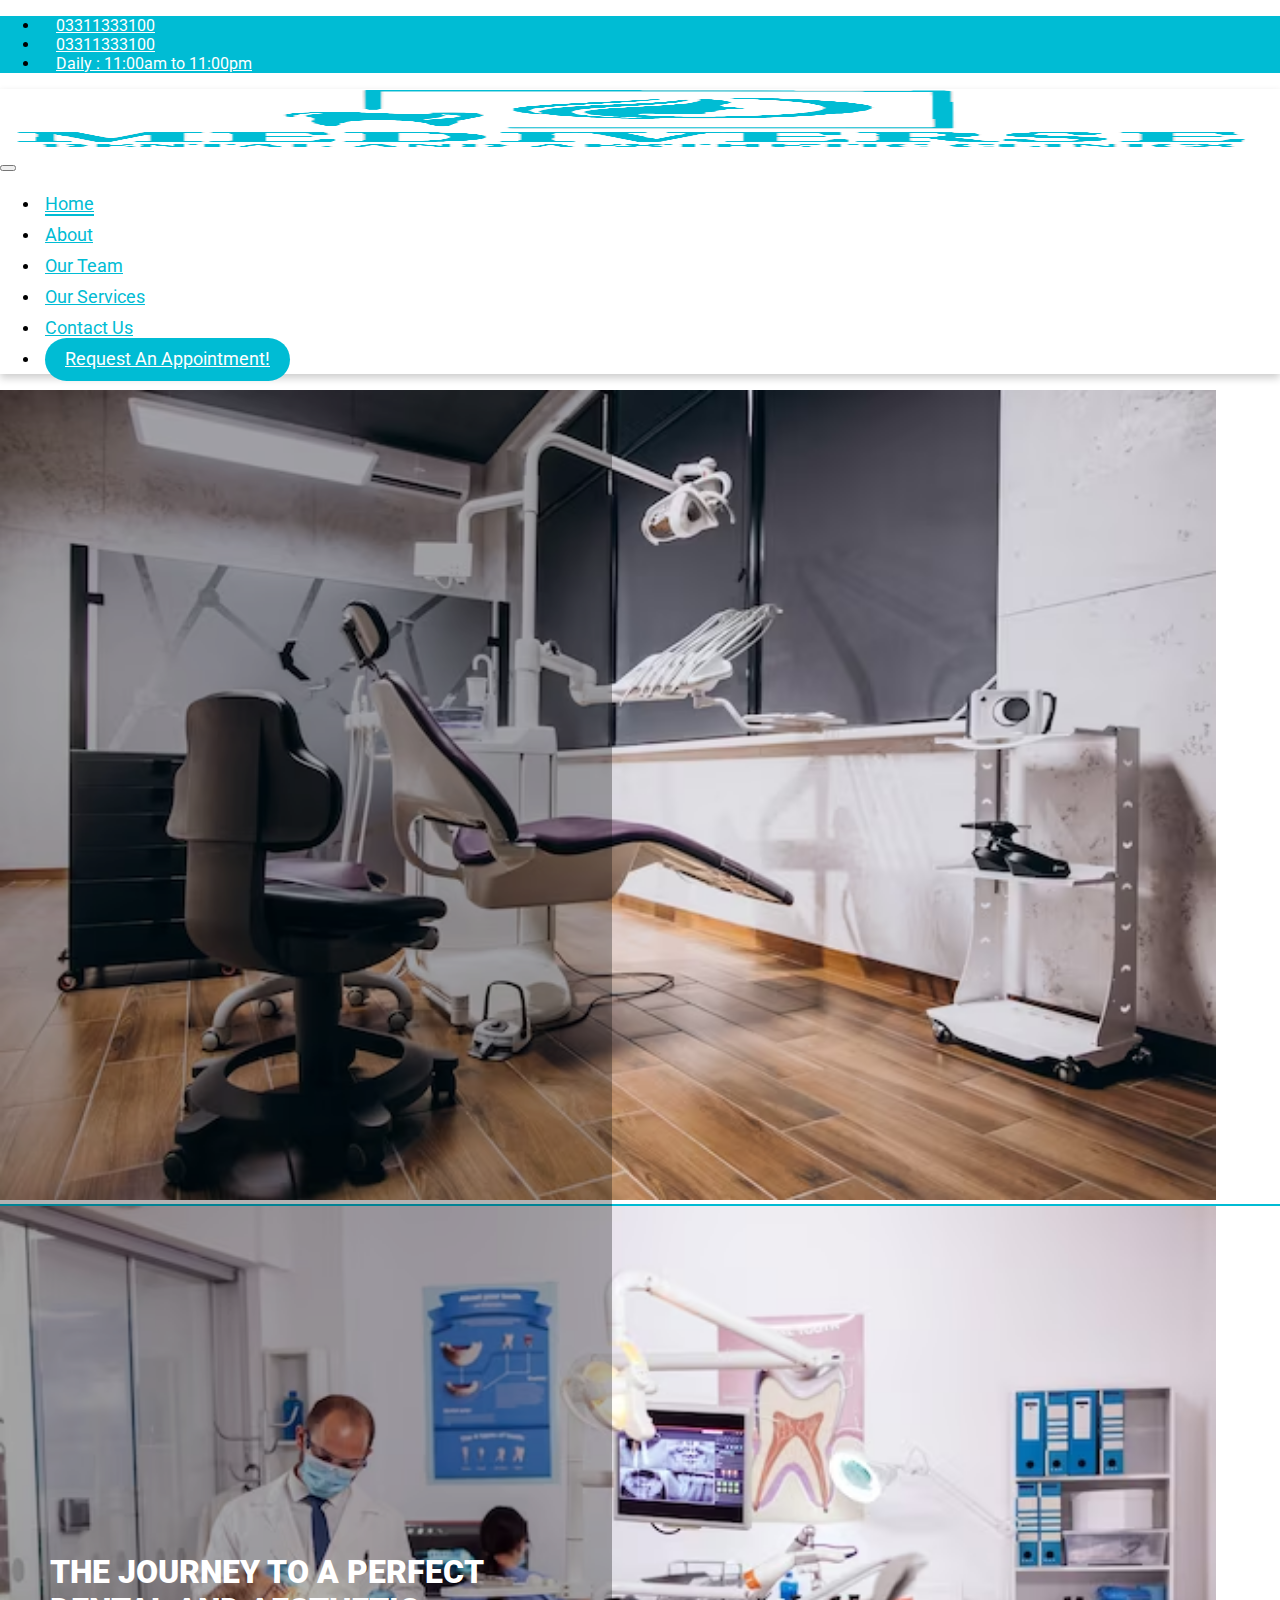
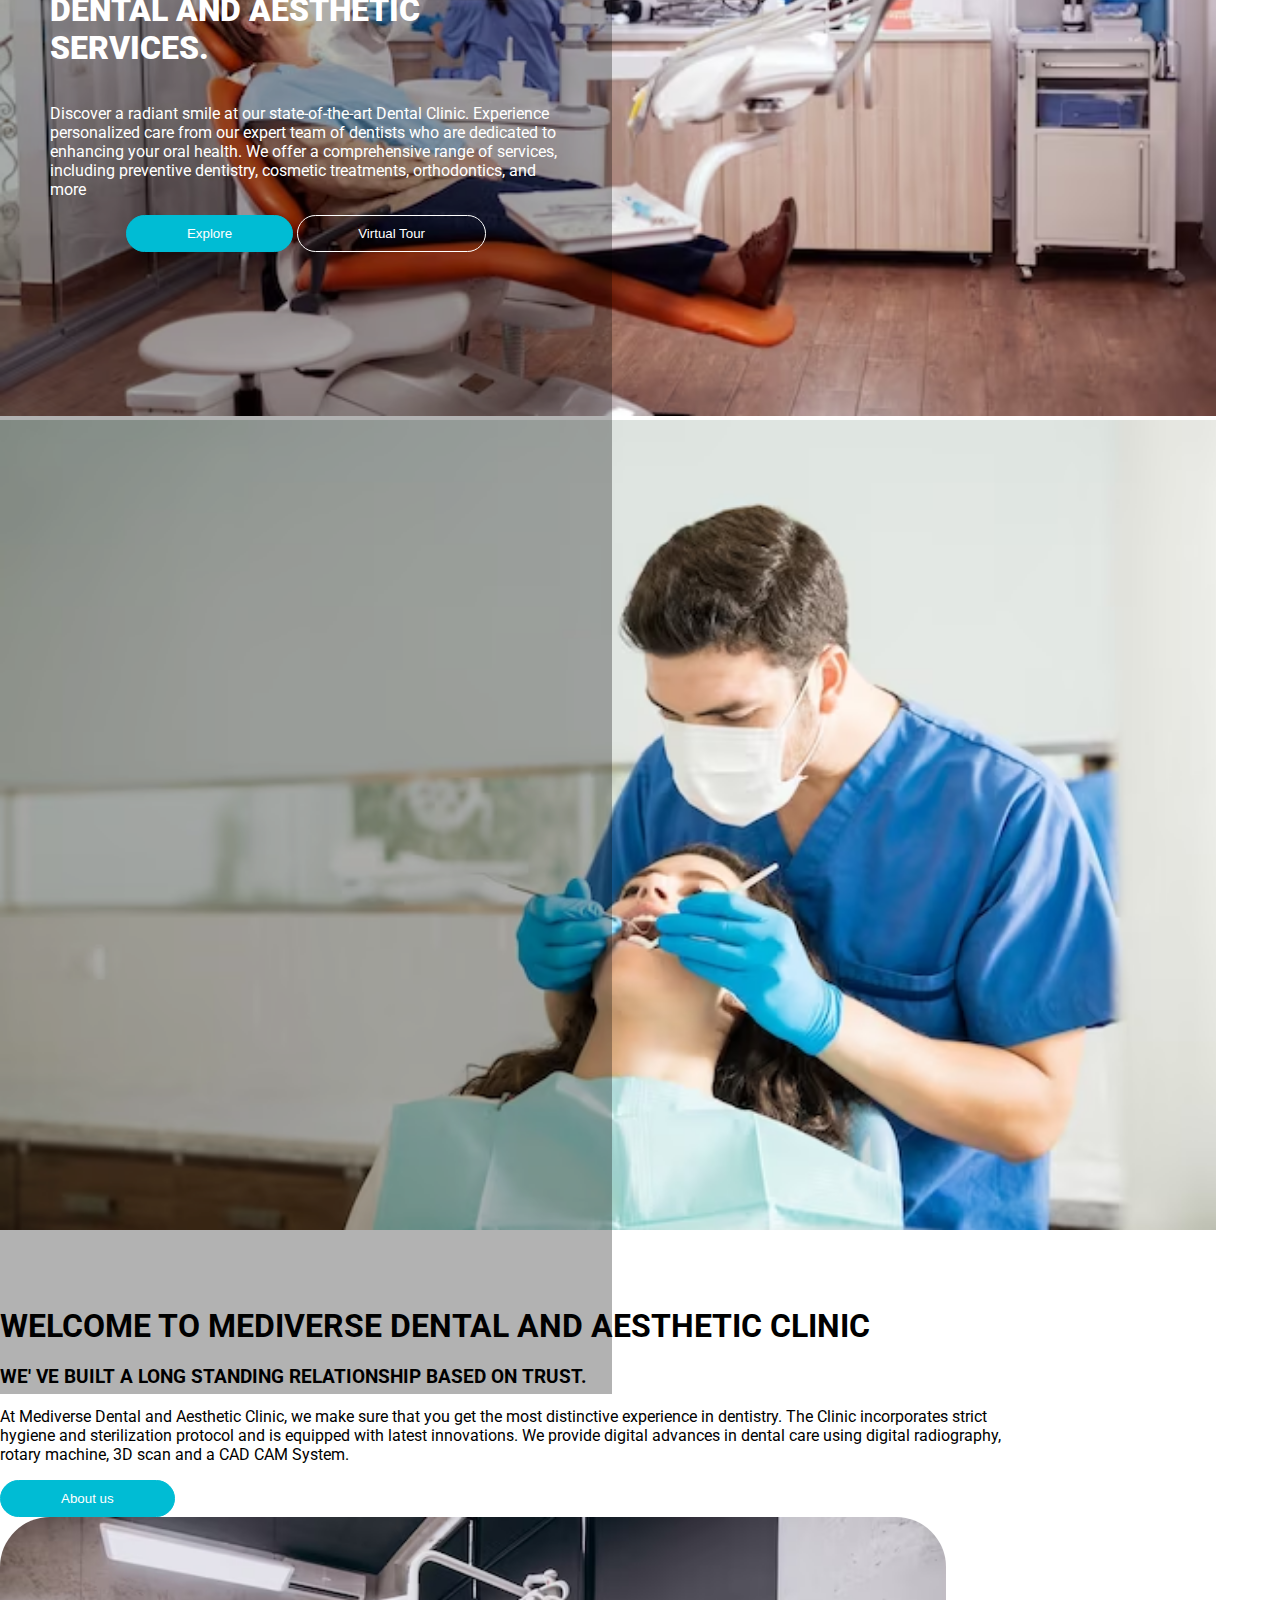
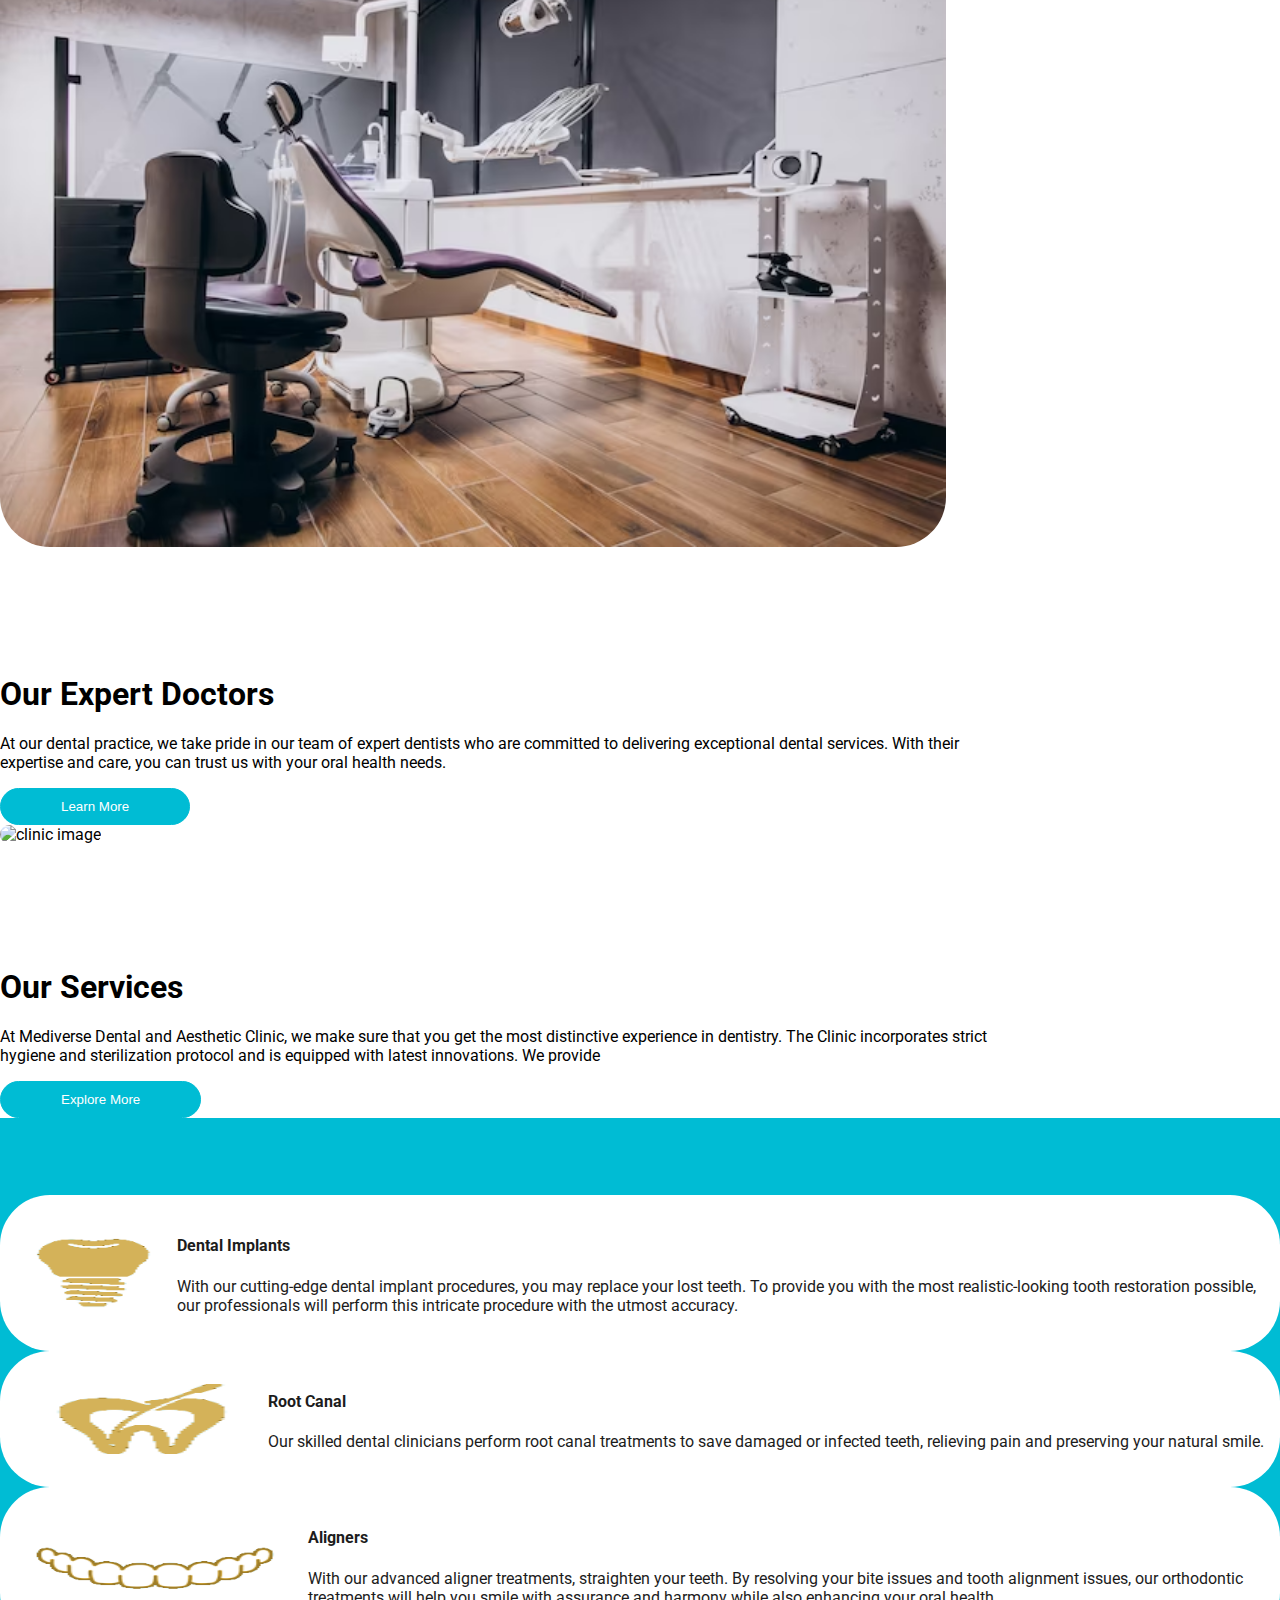
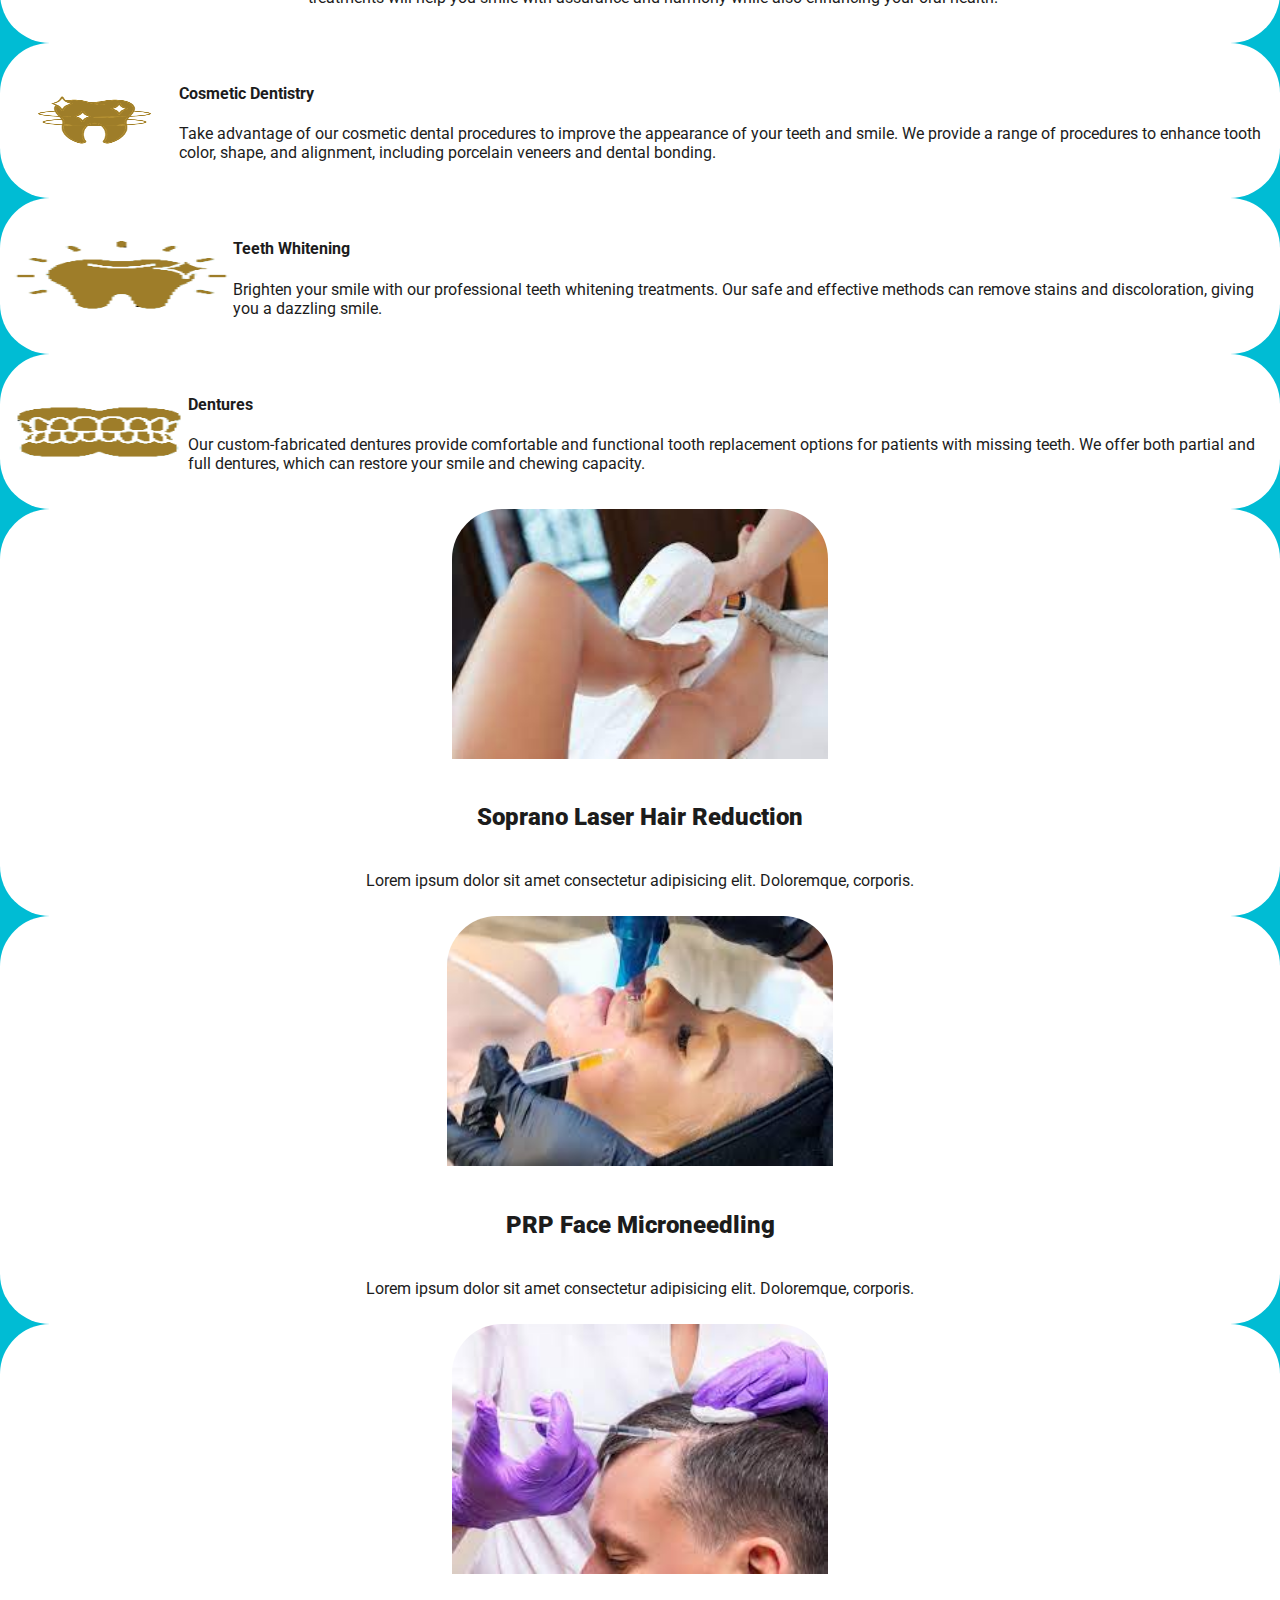
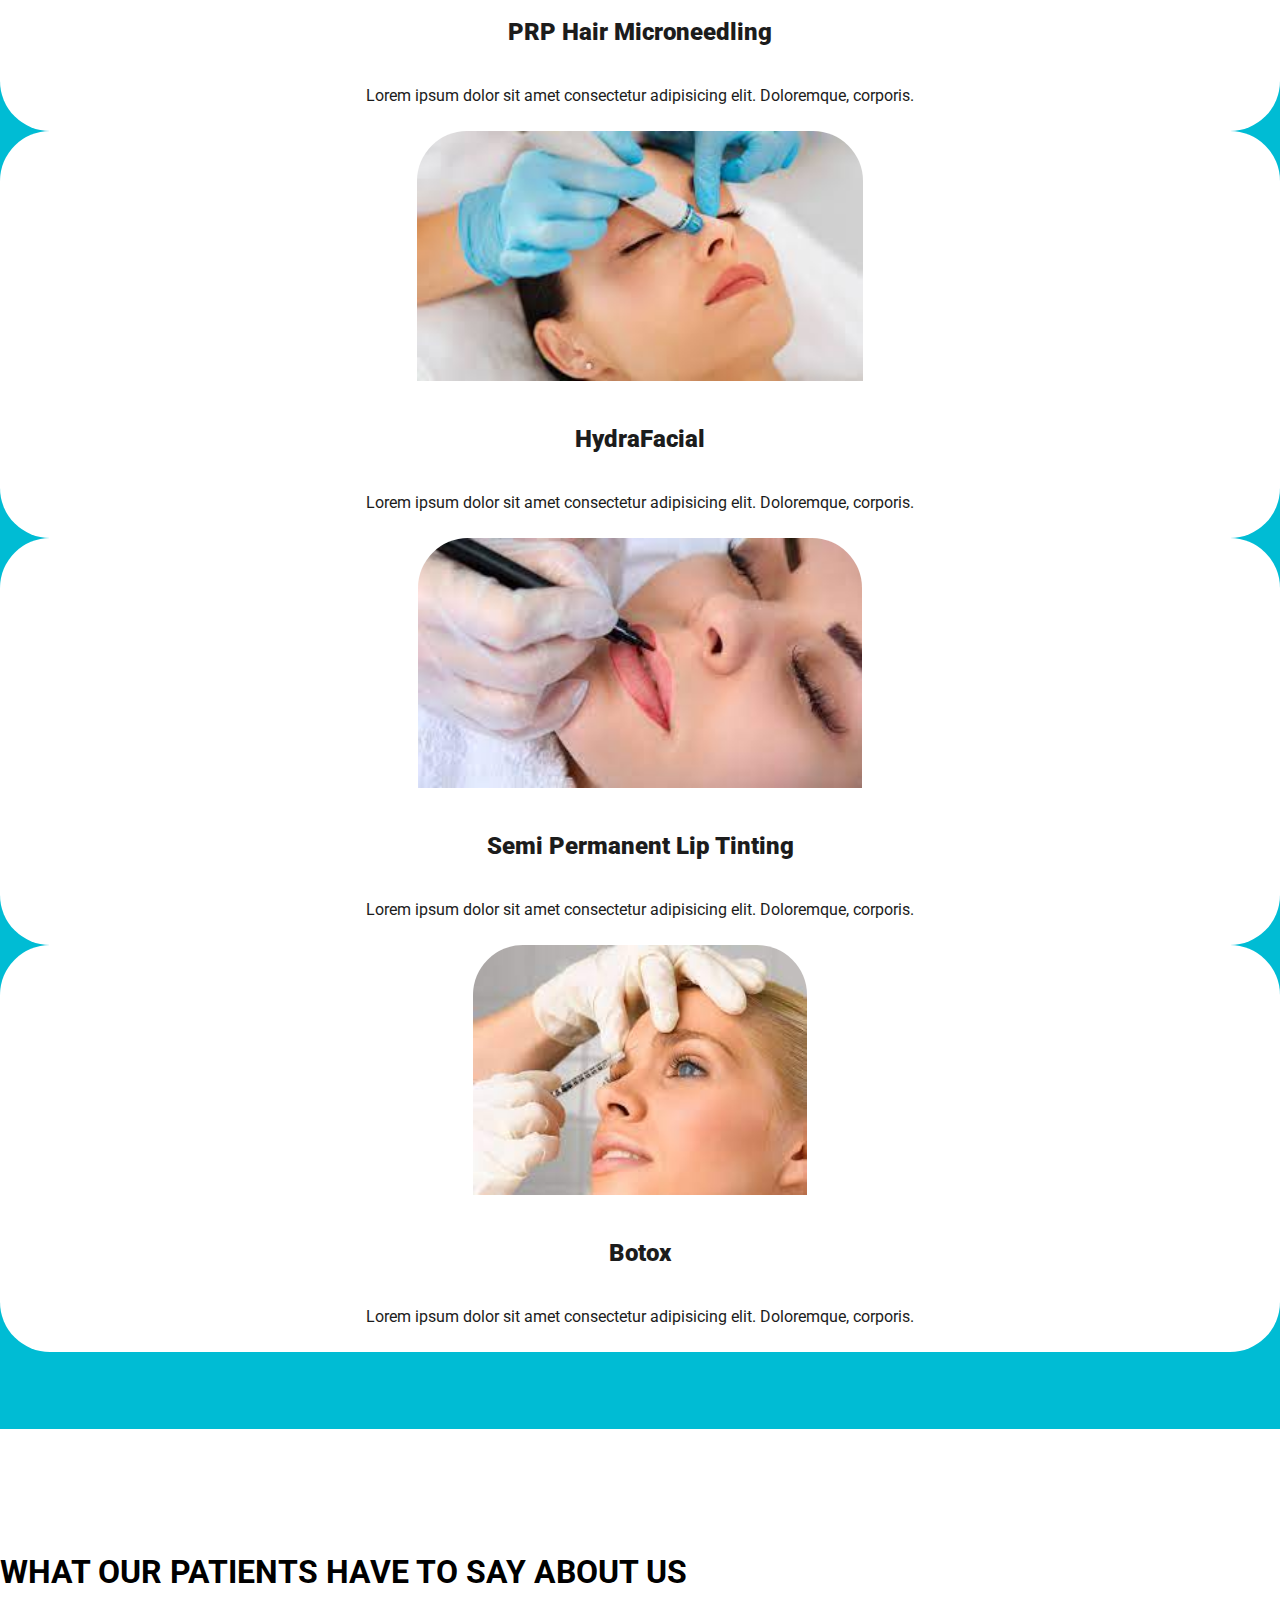
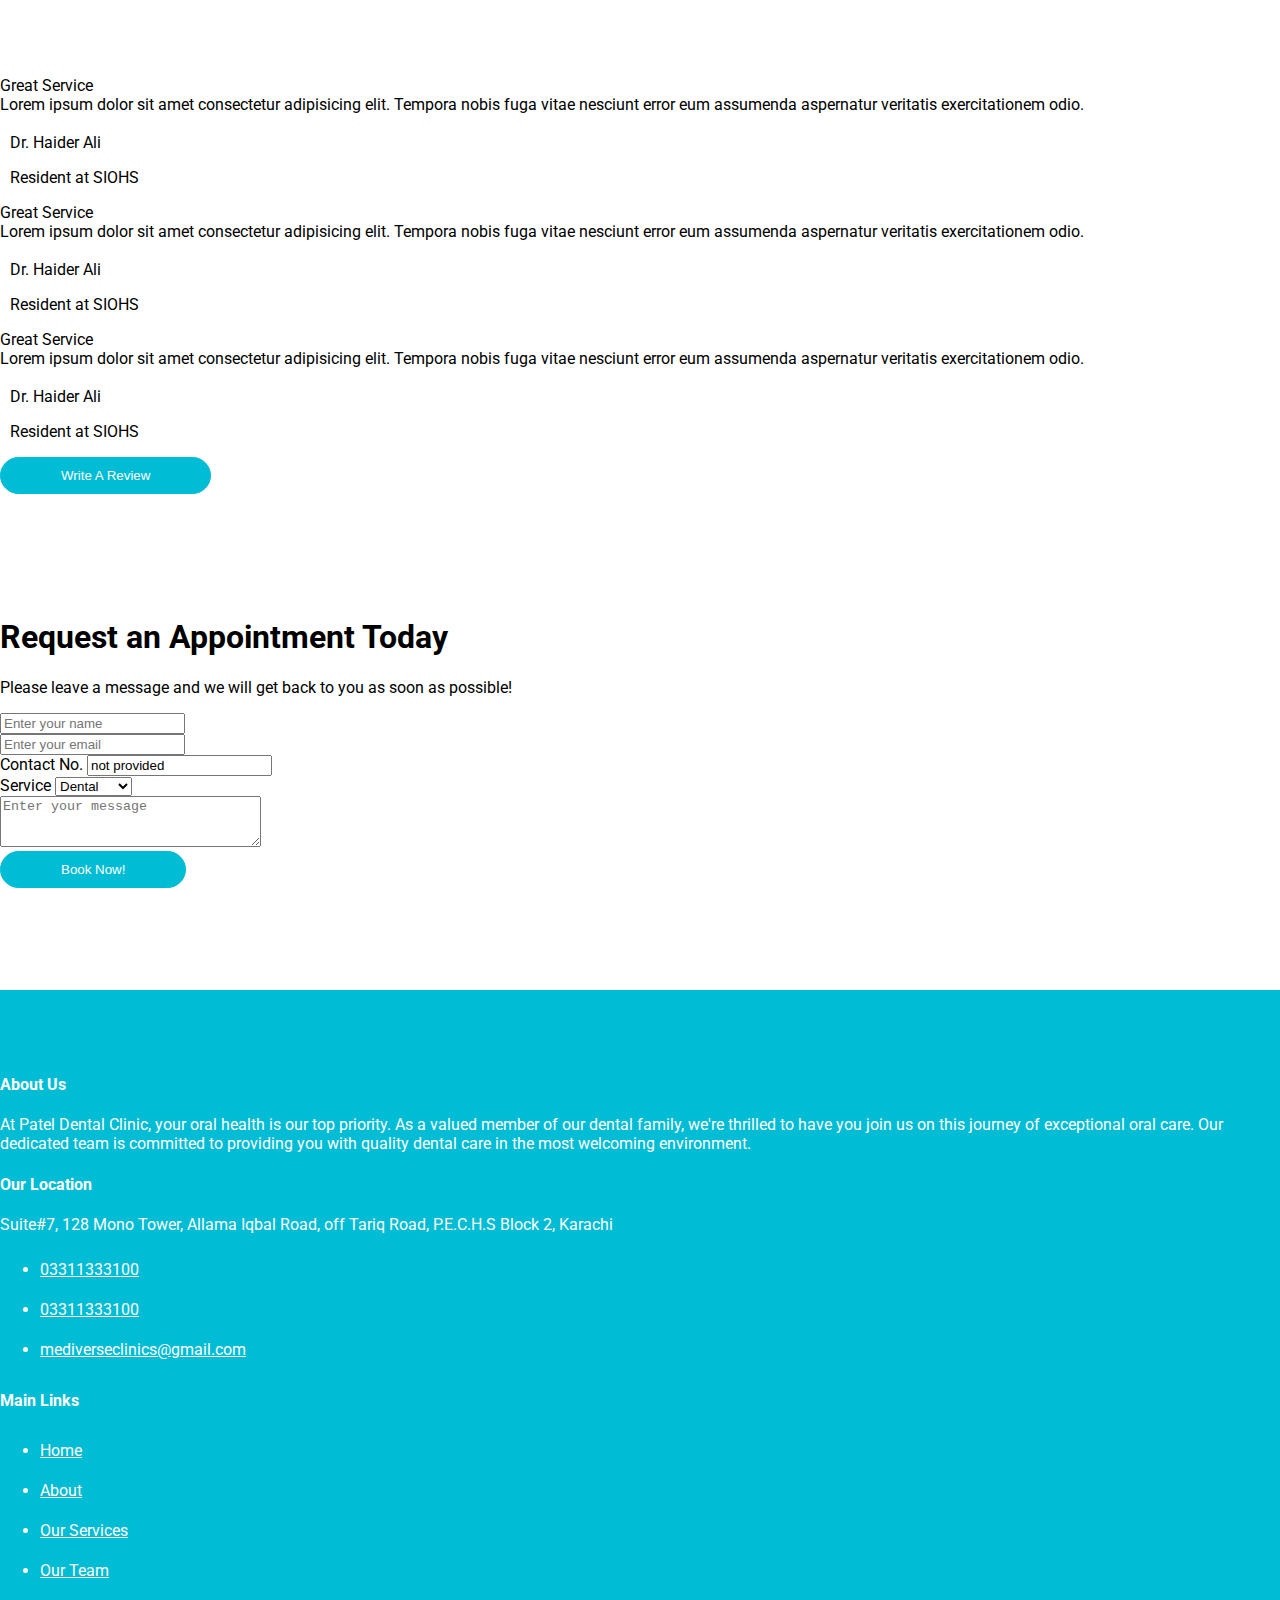
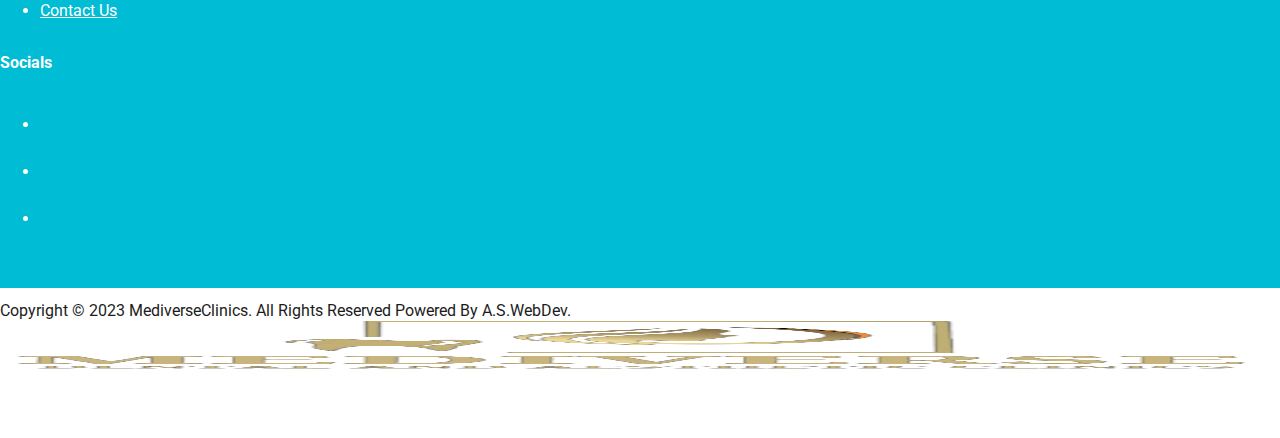
==== commit b5775f5f: "color editing" ====
--- a/index.html
+++ b/index.html
@@ -49,12 +49,14 @@
         <nav class="navbar navbar-expand-lg  sticky-top">
             <div class="container-lg">
                 <a class="navbar-brand" href="#">
-                    <img src="images/logo.png" alt="logo" width="100%" height="60px">
+                    <img src="images/logo/output-onlinepngtools.png" alt="logo" width="100%" height="60px">
                 </a>
                 <button class="navbar-toggler border-0 shadow-none" type="button" data-bs-toggle="collapse"
                     data-bs-target="#navbarSupportedContent" aria-controls="navbarSupportedContent"
                     aria-expanded="false" aria-label="Toggle navigation">
-                    <span class="navbar-toggler-icon"></span>
+                    <!-- <span class="navbar-toggler-icon"></span> -->
+                    <span class="menu"><i class="fa-solid fa-bars"></i></span>
+                    
                 </button>
                 <div class="collapse navbar-collapse" id="navbarSupportedContent">
                     <ul class="navbar-nav ms-auto mb-2 mb-lg-0 ">
--- a/css/style.css
+++ b/css/style.css
@@ -1,8 +1,10 @@
 :root{
-    --golden:rgb(203,161,53);
+    /* --golden:rgb(203,161,53); */
+    --golden: rgb(0,188,212);
     --black: #1C1C1C;
     --black2: #3B3B3B;
     --white: white;
+    --blue: rgb(0,188,212);
 }
 
 body{
@@ -15,7 +17,9 @@
     padding: 4% 0;
 }
 /* header section */
-
+.menu{
+    color: var(--white);
+}
  .nav .nav-item a{
         padding: 0 16px; 
         color: var(--white);
@@ -24,7 +28,7 @@
         color: var(--black); 
     }
 .navbar{
-    background-color: var(--black);
+    background-color: var(--white);
     box-shadow: 0 4px 8px 0 rgba(0,0,0,0.2);
 }
 .active{
@@ -36,7 +40,7 @@
     font-size: 18px !important;
     border-bottom: 2px solid transparent;
     width: fit-content;
-    color: var(--white);
+    color: rgb(0,188,212);
 
 }
 .navbar .nav-item{
@@ -197,9 +201,9 @@
 font-size: 40px;
 }
 .footer-bottom{
-    background-color: var(--black);
+    background-color: var(--white);
     padding: 1% 0;
-    color: var(--white);
+    color: var(--black);
 }
 .card-body h5{
     font-weight: 900;
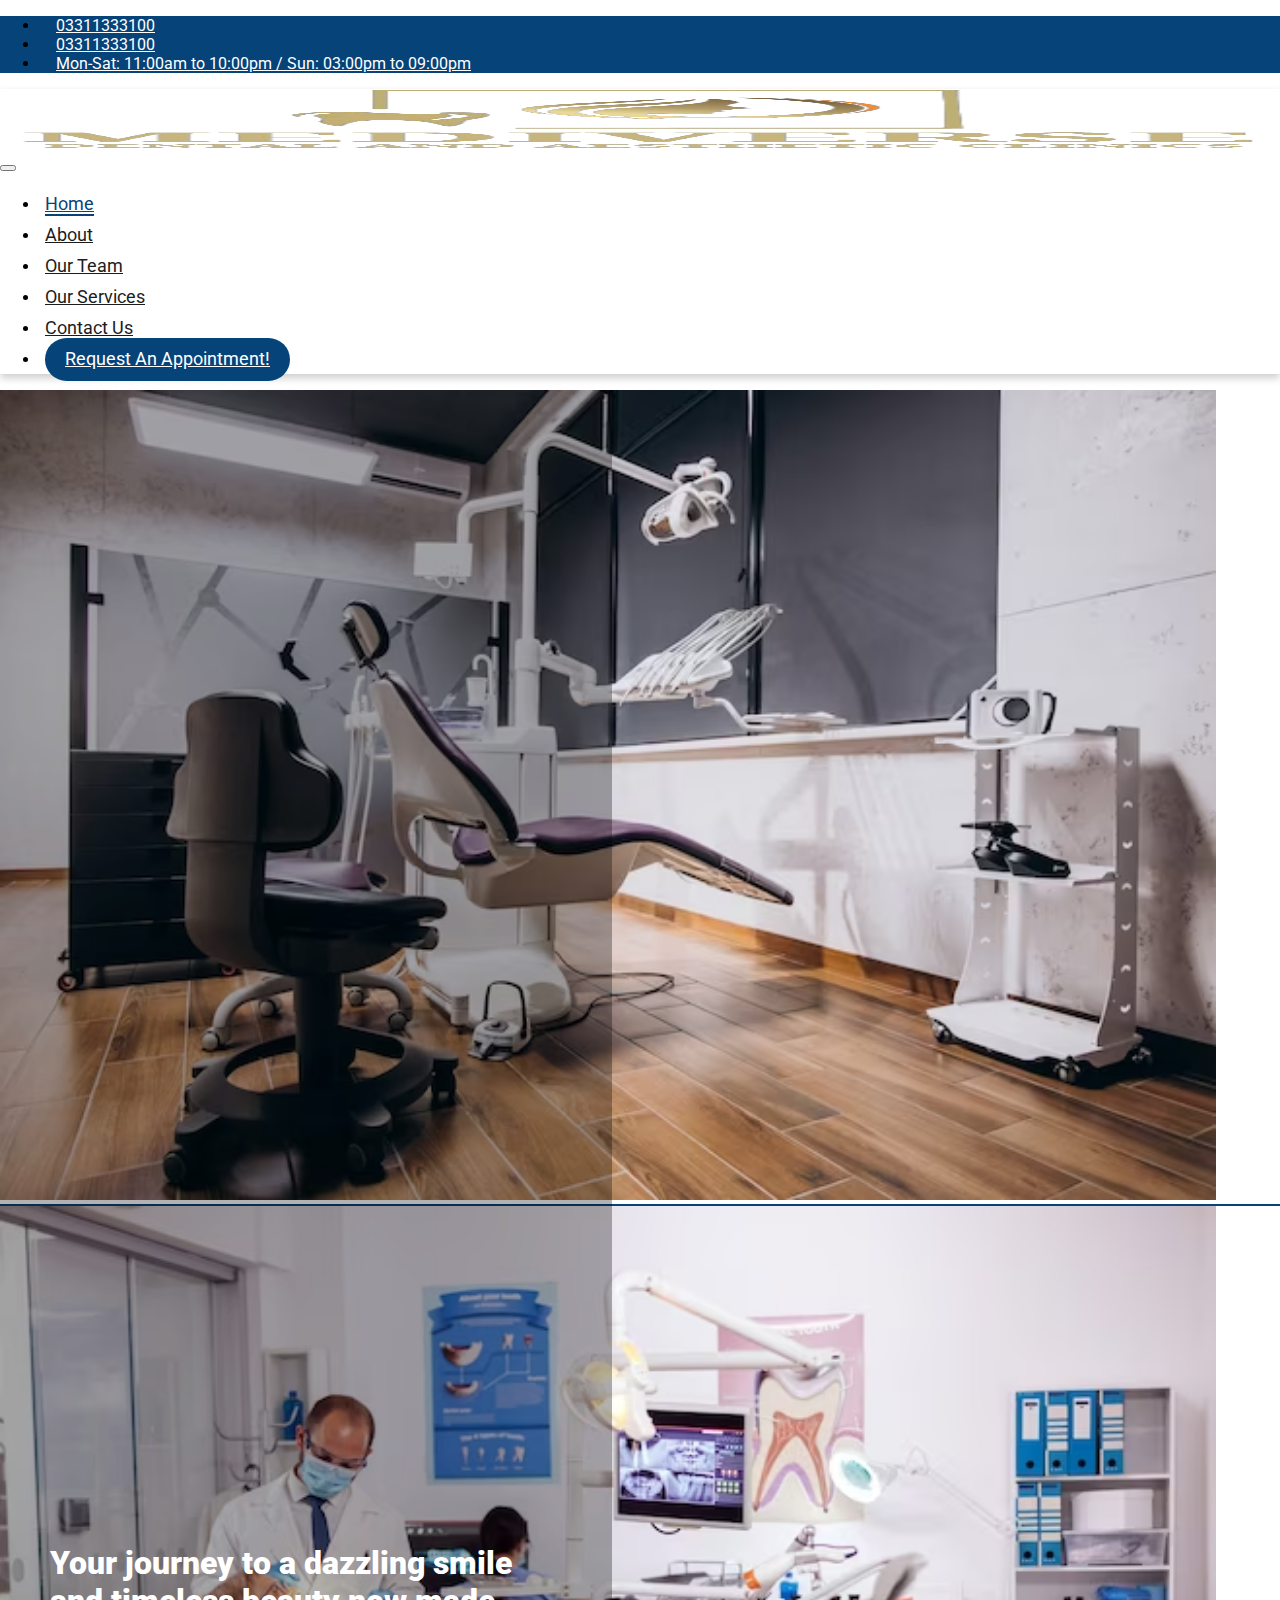
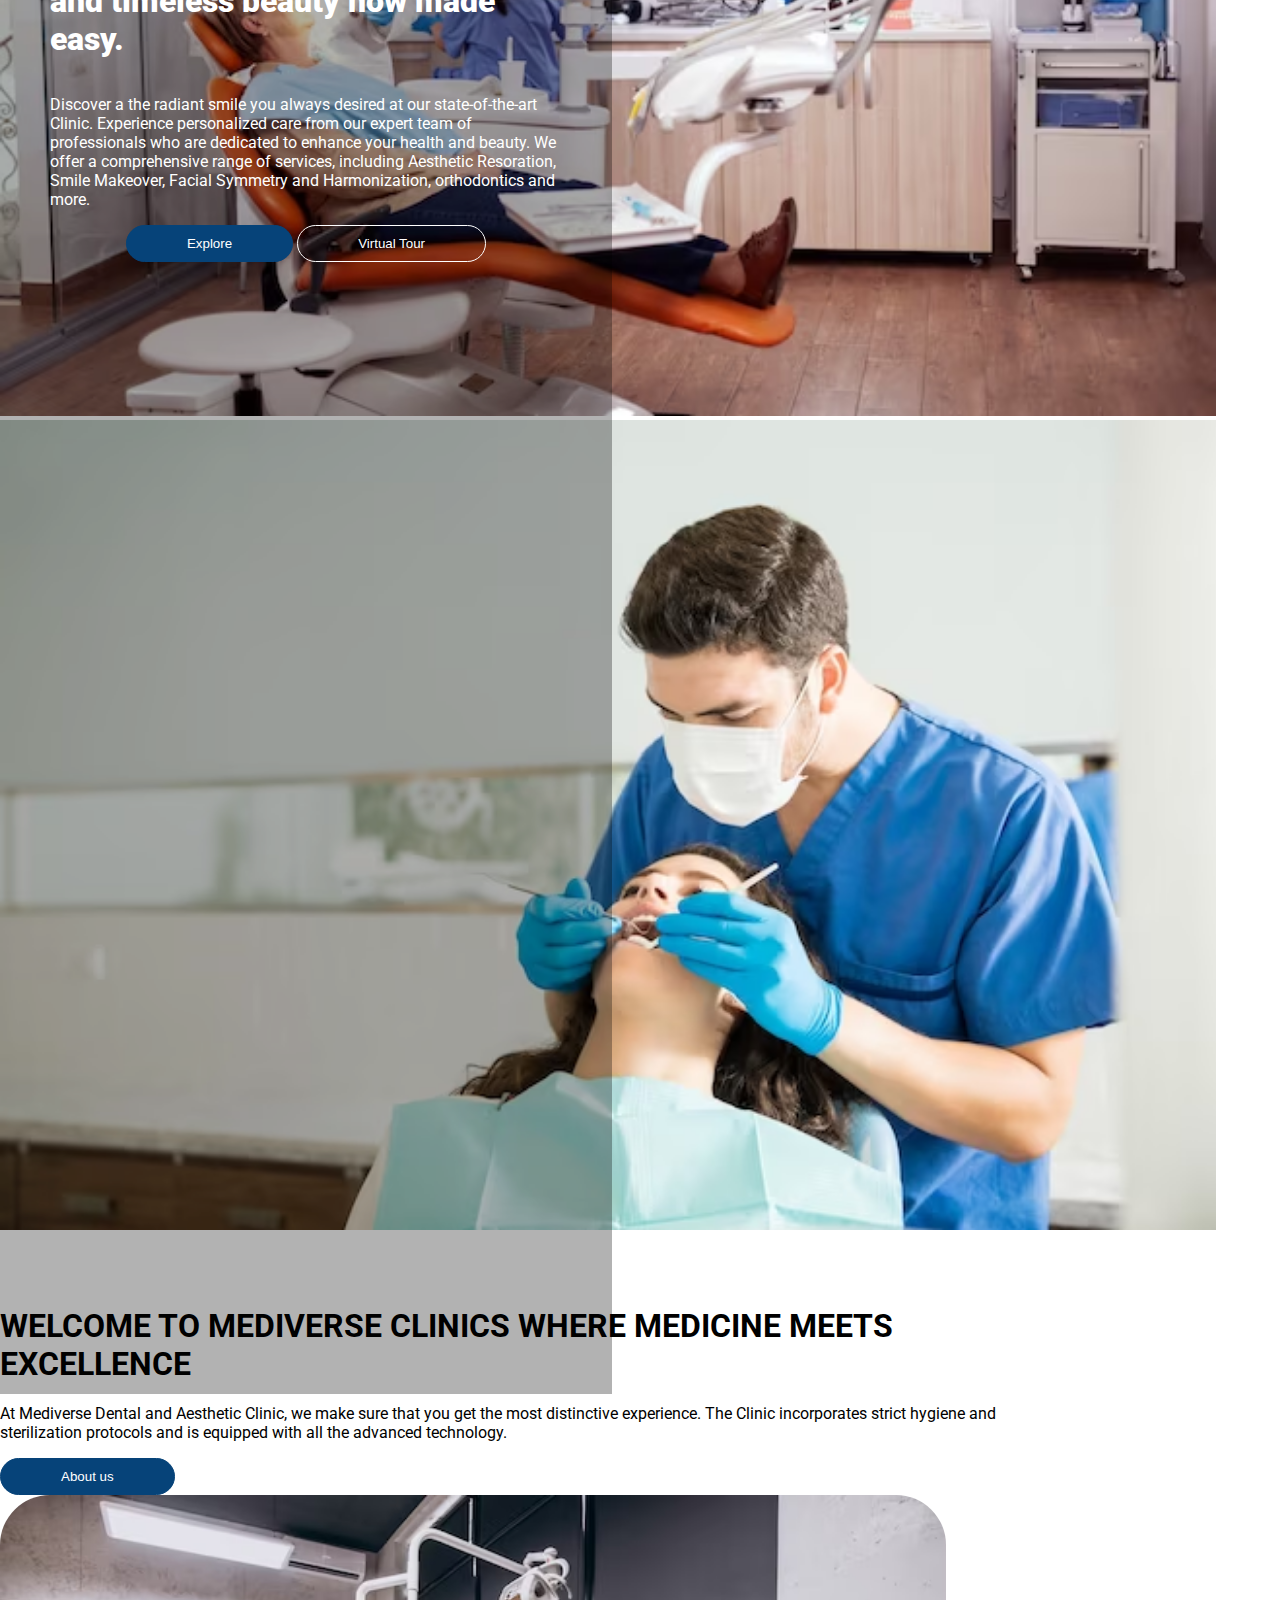
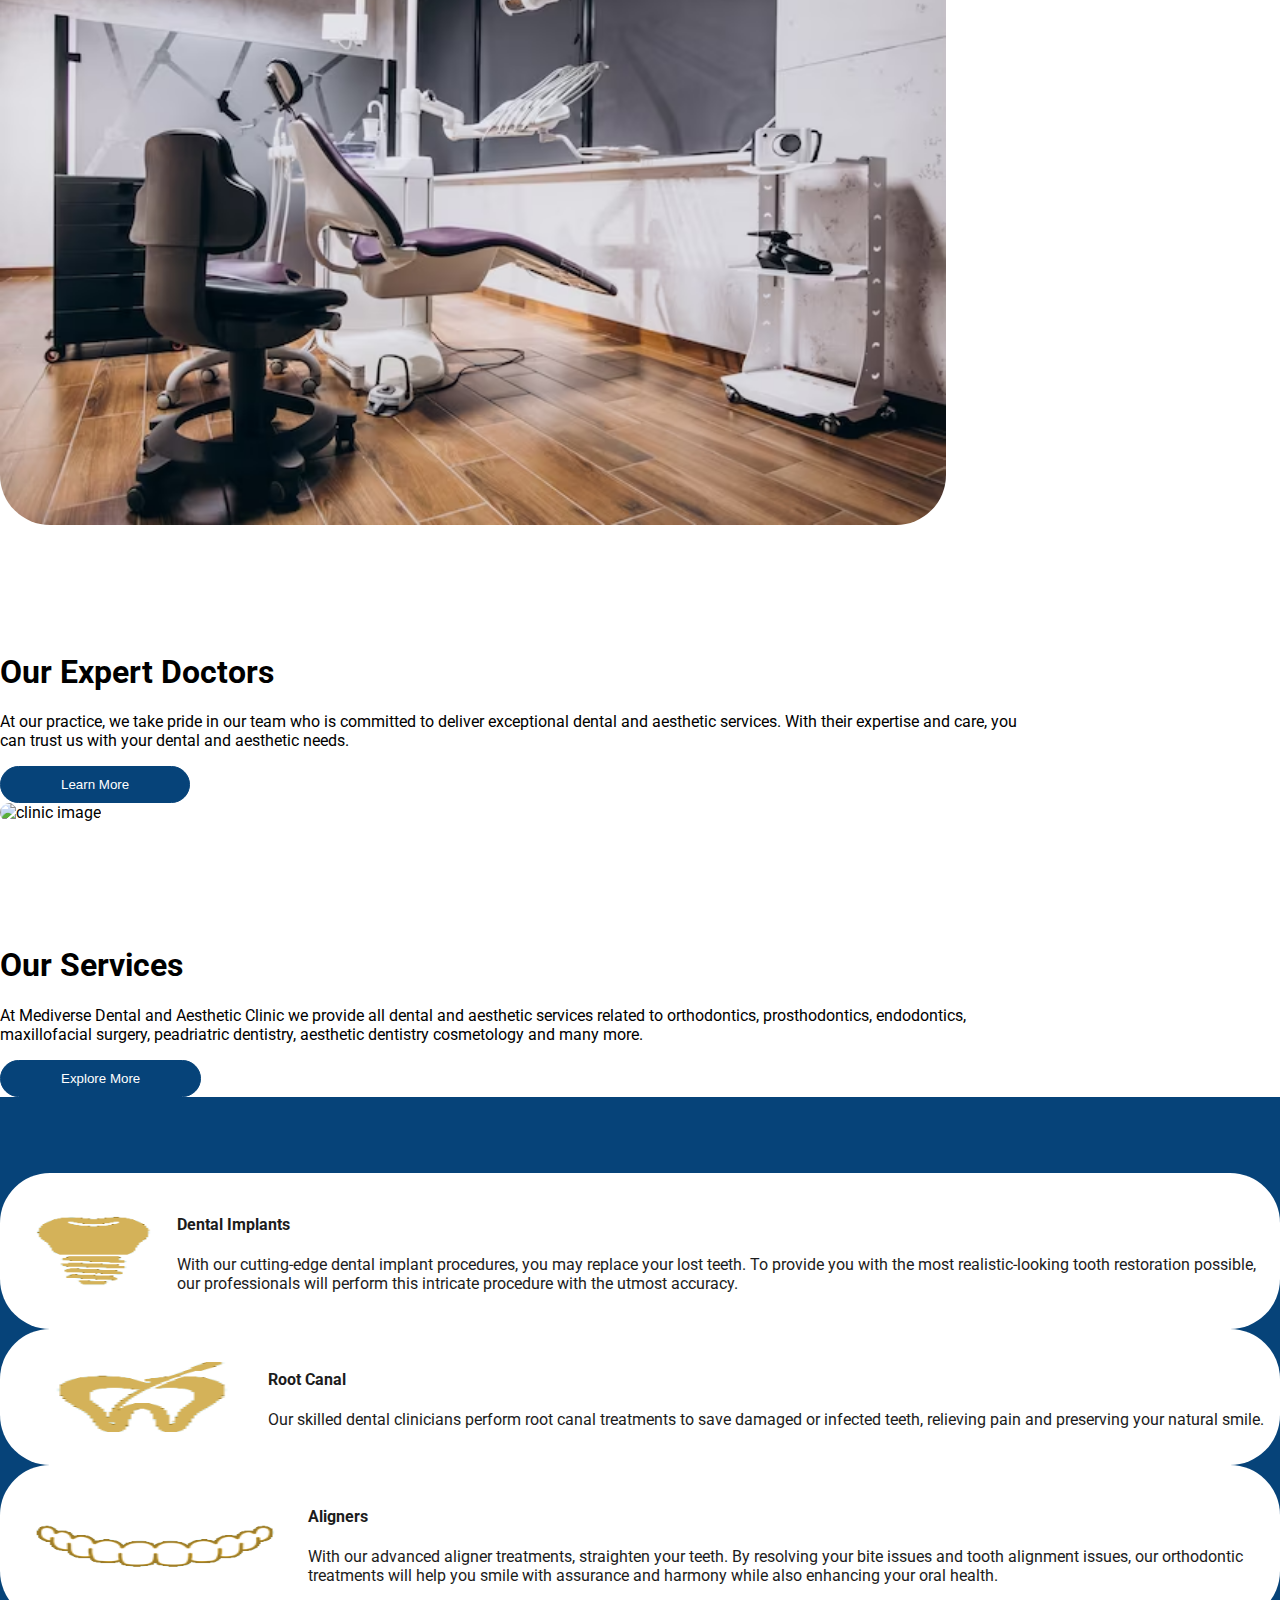
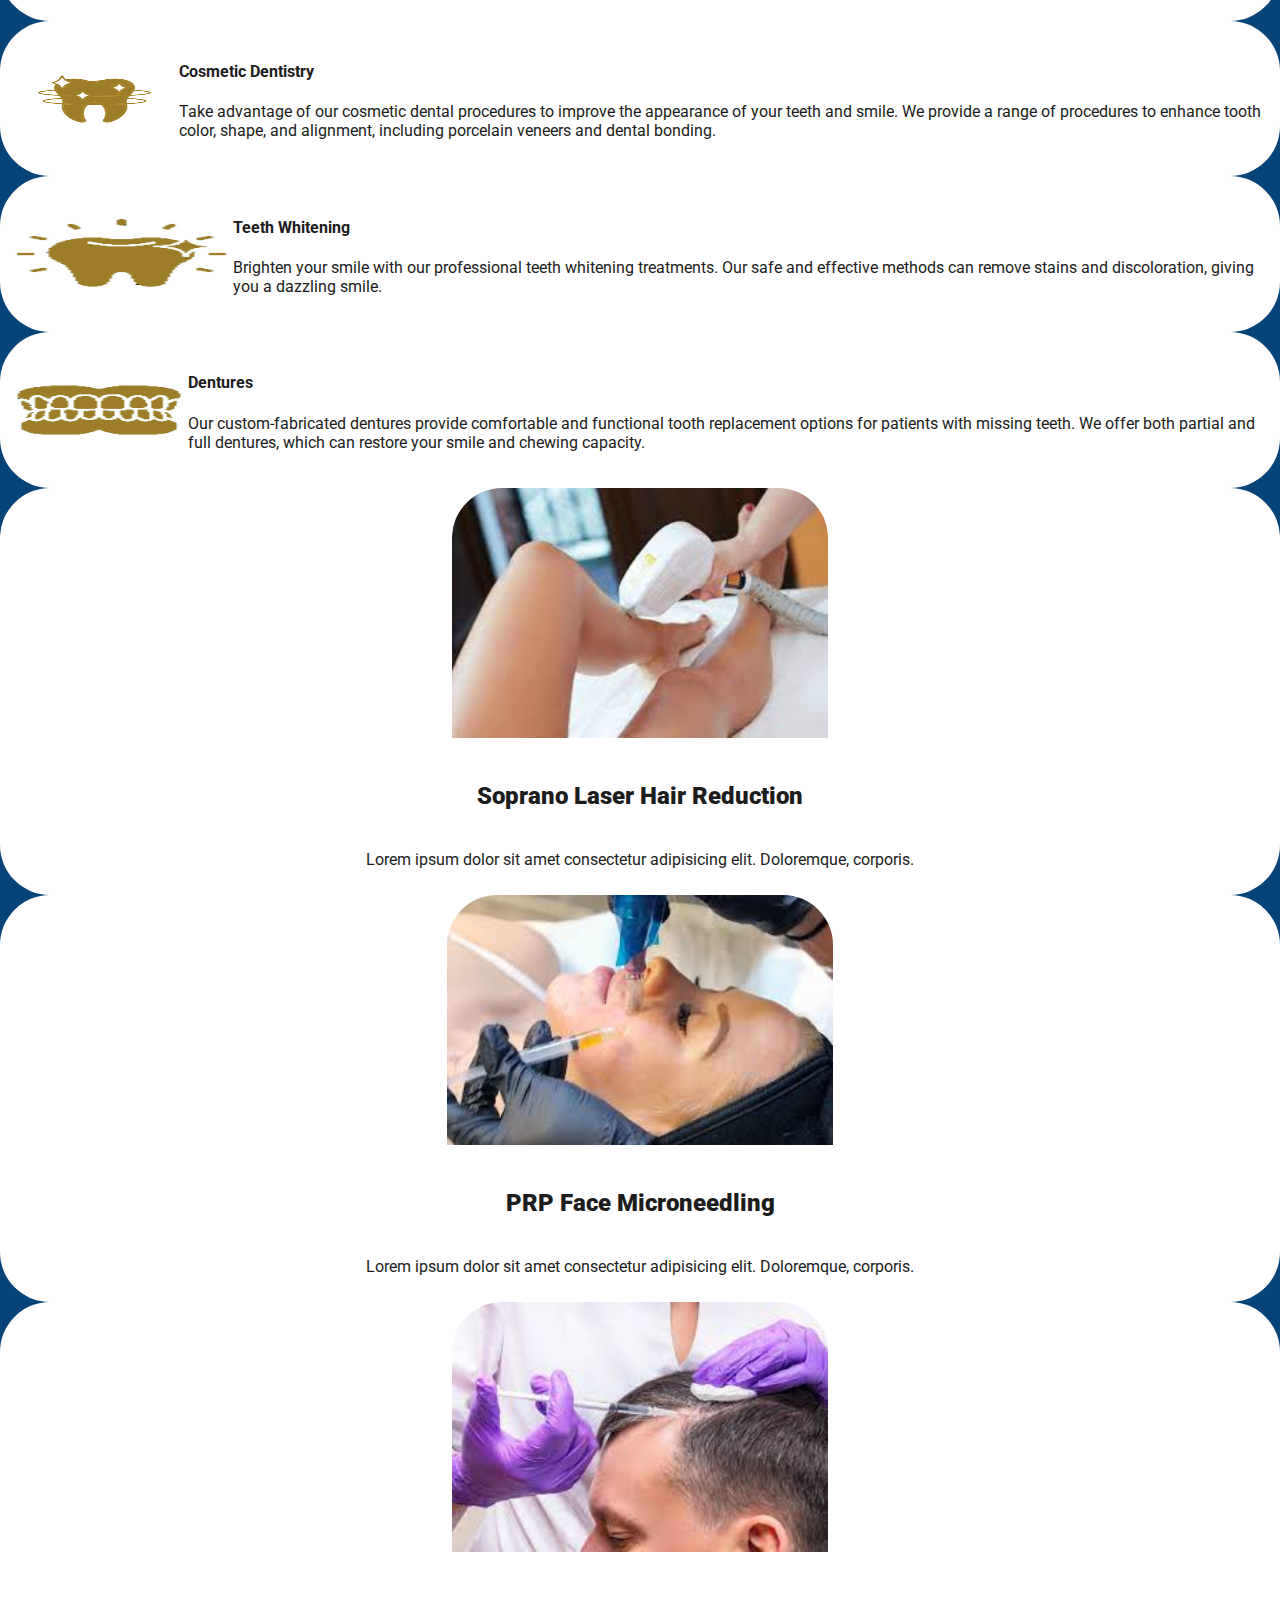
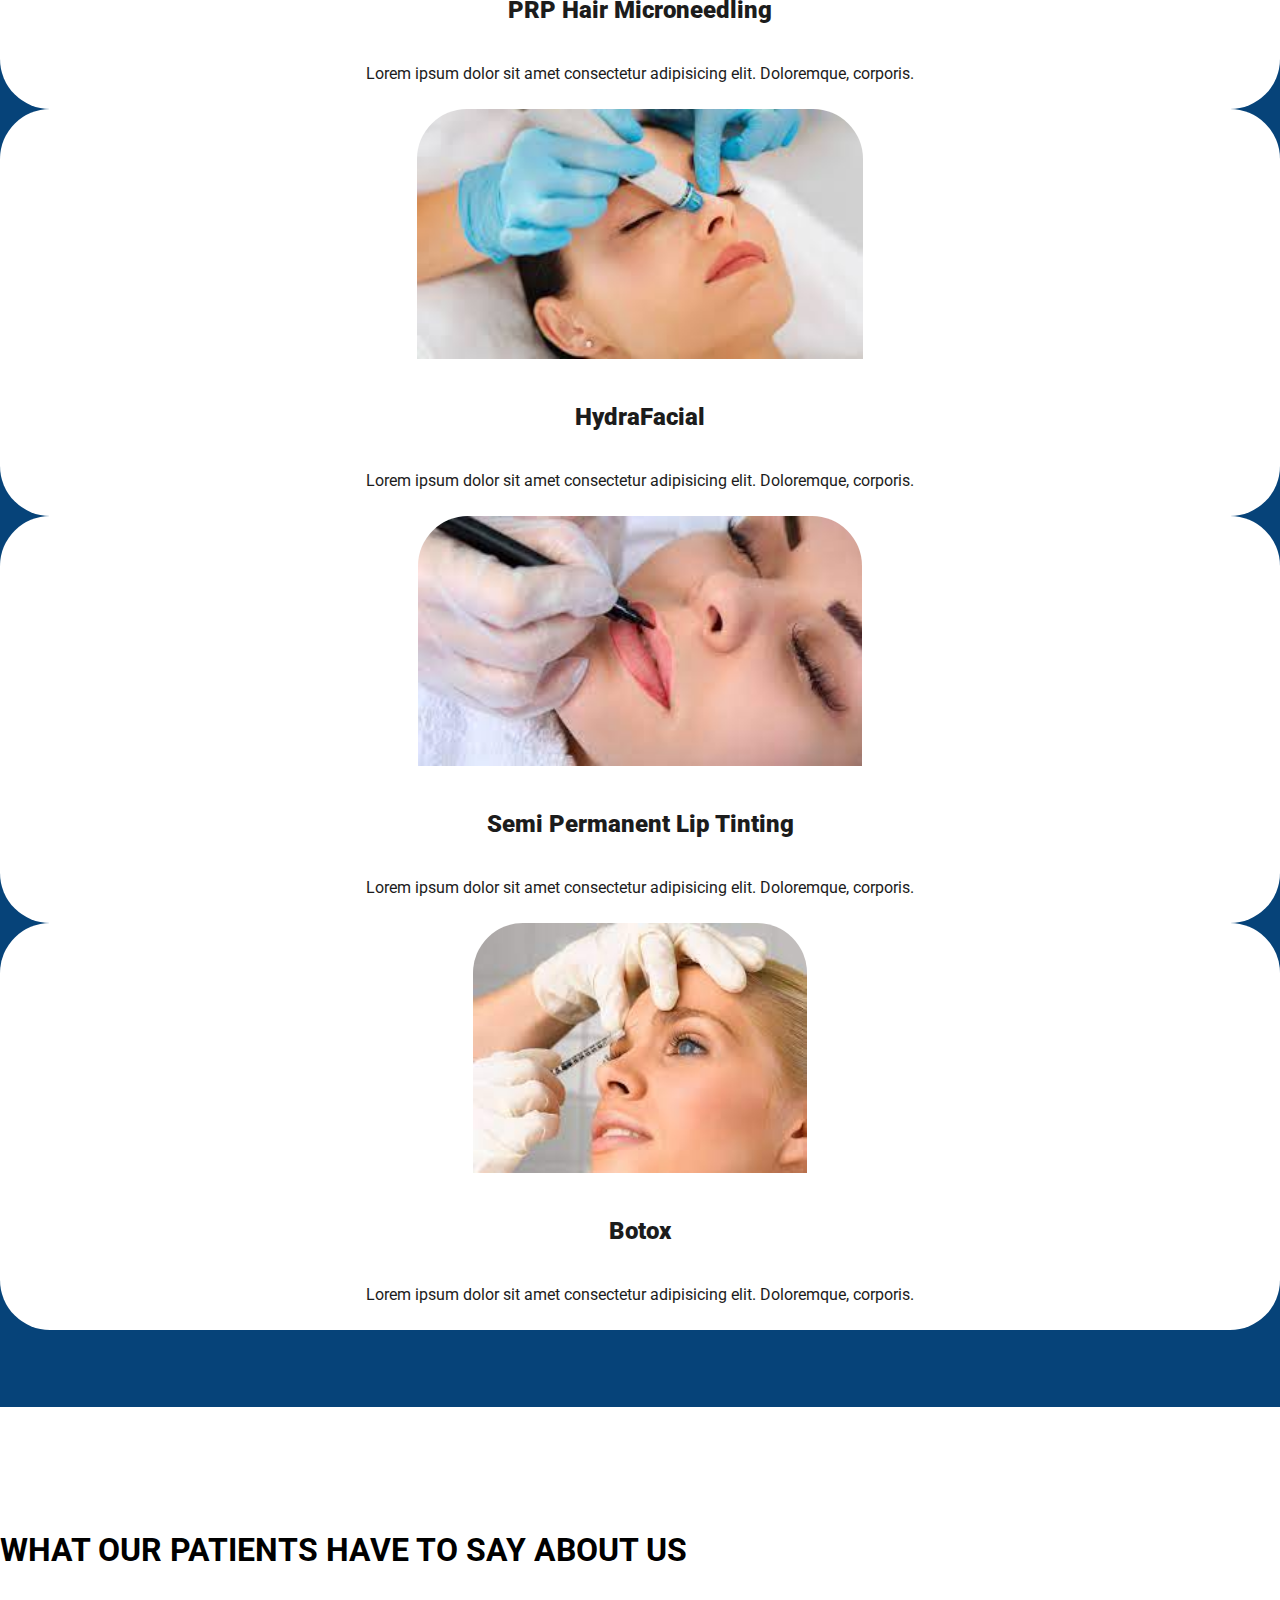
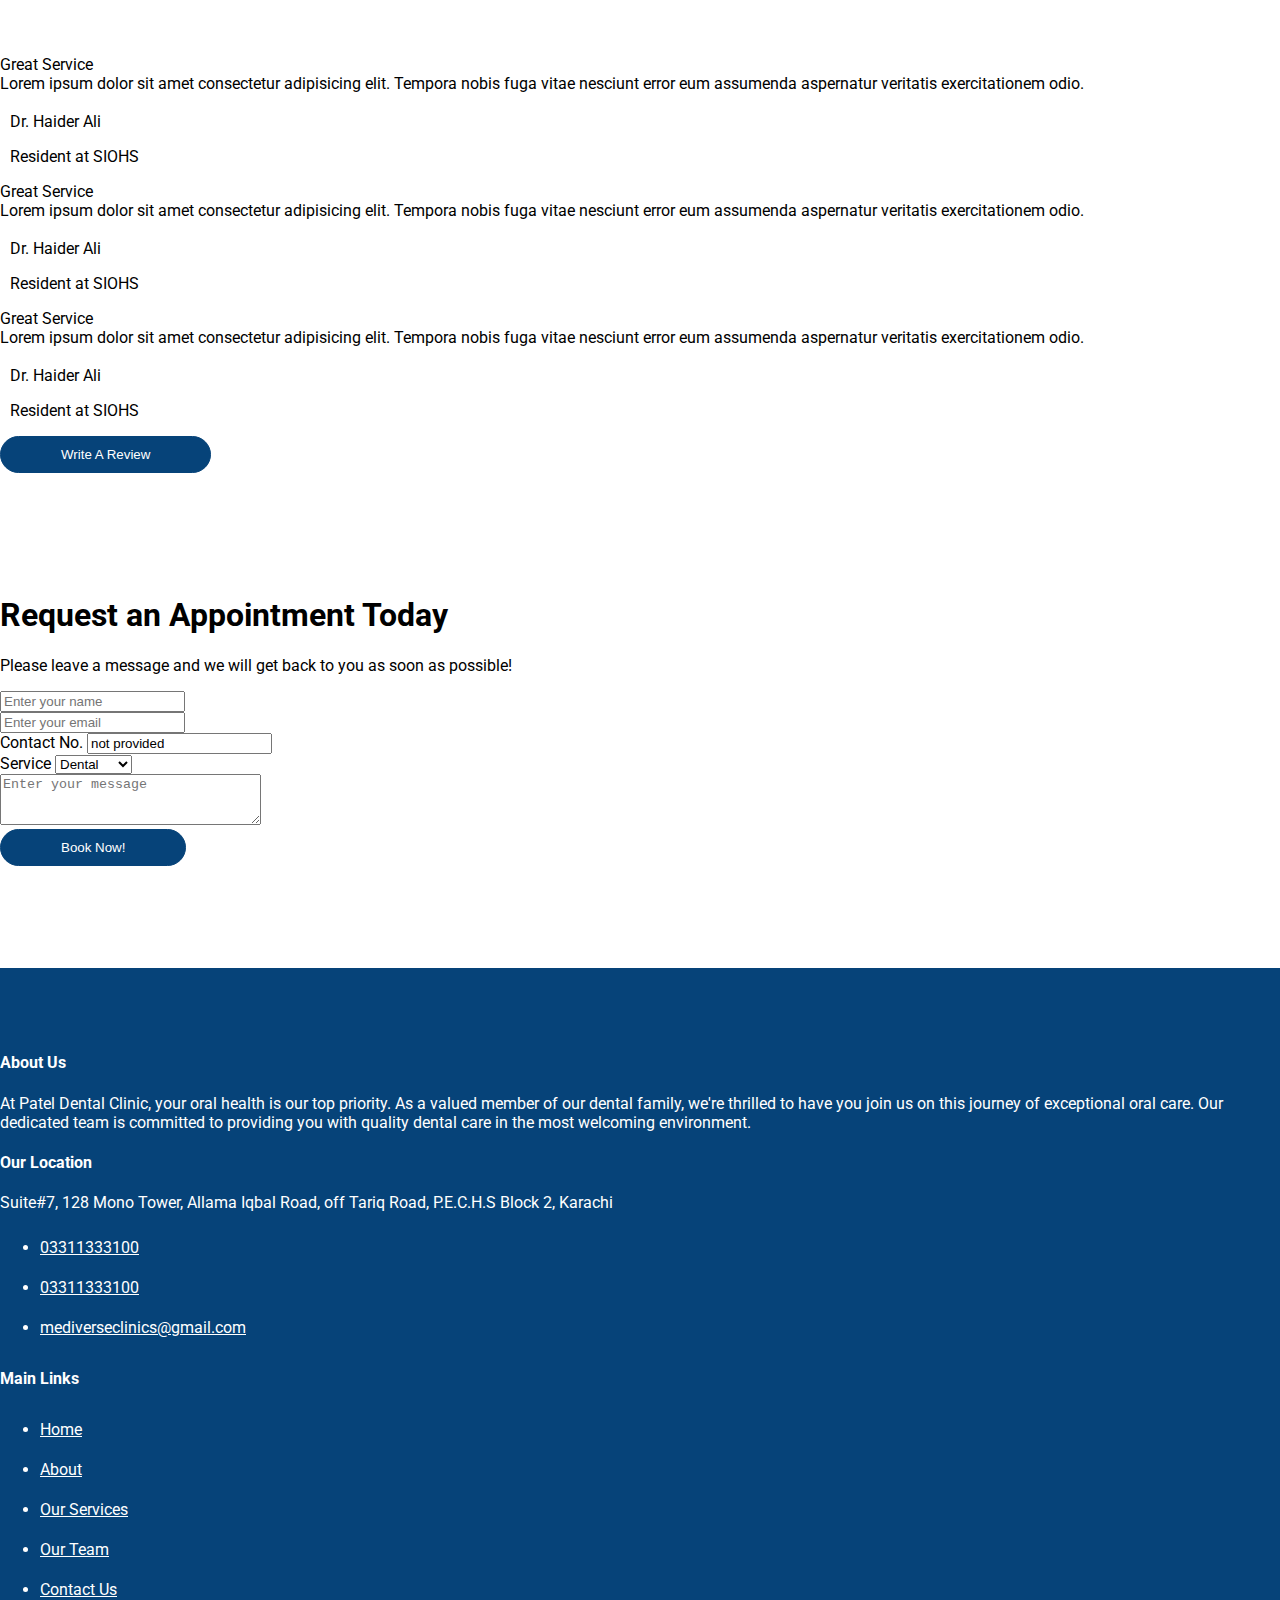
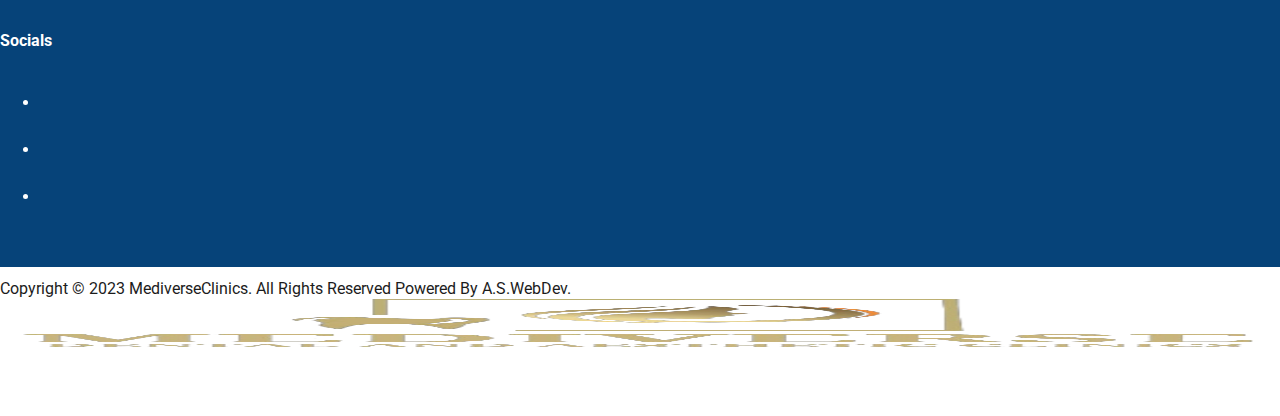
==== commit b5ca966b: "color editing" ====
--- a/index.html
+++ b/index.html
@@ -37,8 +37,10 @@
                     </li>
                     <li class="nav-item">
                         <a class="nav-link text-light" href="javascript:void(0)"><i
-                                class="fa-solid fa-clock-rotate-left"></i> Daily :
-                            11:00am to 11:00pm</a>
+                                class="fa-solid fa-clock-rotate-left"></i> Mon-Sat:
+                            11:00am to 10:00pm / Sun: 03:00pm to 09:00pm
+                        
+                        </a>
                     </li>
                 </ul>
             </div>
@@ -49,14 +51,14 @@
         <nav class="navbar navbar-expand-lg  sticky-top">
             <div class="container-lg">
                 <a class="navbar-brand" href="#">
-                    <img src="images/logo/output-onlinepngtools.png" alt="logo" width="100%" height="60px">
+                    <img src="images/logo.png" alt="logo" width="100%" height="60px">
                 </a>
                 <button class="navbar-toggler border-0 shadow-none" type="button" data-bs-toggle="collapse"
                     data-bs-target="#navbarSupportedContent" aria-controls="navbarSupportedContent"
                     aria-expanded="false" aria-label="Toggle navigation">
                     <!-- <span class="navbar-toggler-icon"></span> -->
                     <span class="menu"><i class="fa-solid fa-bars"></i></span>
-                    
+
                 </button>
                 <div class="collapse navbar-collapse" id="navbarSupportedContent">
                     <ul class="navbar-nav ms-auto mb-2 mb-lg-0 ">
@@ -108,11 +110,13 @@
                 </div>
                 <div>
                     <div class="slider-text">
-                        <h1>THE JOURNEY TO A PERFECT DENTAL AND AESTHETIC SERVICES.</h1>
-                        <p class="mt-5 mb-5">Discover a radiant smile at our state-of-the-art Dental Clinic. Experience
-                            personalized care from our expert team of dentists who are dedicated to enhancing your oral
-                            health. We offer a comprehensive range of services, including preventive dentistry, cosmetic
-                            treatments, orthodontics, and more</p>
+                        <h1 class="text-uppercase">Your journey to a dazzling smile and timeless beauty now made easy.
+                        </h1>
+                        <p class="mt-5 mb-5">Discover a the radiant smile you always desired at our state-of-the-art
+                            Clinic. Experience personalized care from our expert team of professionals who are dedicated
+                            to enhance your health and beauty. We offer a comprehensive range of services, including
+                            Aesthetic Resoration, Smile Makeover, Facial Symmetry and Harmonization, orthodontics and
+                            more.</p>
                         <div class="slider-btn">
                             <button class="btn-explore ">Explore</button>
                             <button class="btn-tour">Virtual Tour</button>
@@ -128,16 +132,13 @@
         <section class="section-pedding">
             <div class="container-lg d-flex justify-content-center mt-4">
                 <div class="text-center welcome-note">
-                    <h1 class="fw-bold">WELCOME TO <span class="mediverse">MEDIVERSE</span> DENTAL AND AESTHETIC
-                        CLINIC
+                    <h1 class="fw-bold">
+                        WELCOME TO MEDIVERSE CLINICS WHERE MEDICINE MEETS EXCELLENCE
                     </h1>
-                    <h3 class="mt-5">WE' VE BUILT A LONG STANDING RELATIONSHIP BASED ON TRUST.</h3>
+
                     <p class="fs-5 mt-3">At Mediverse Dental and Aesthetic Clinic, we make sure that you get the most
-                        distinctive experience in dentistry. The
-                        Clinic incorporates strict hygiene and sterilization protocol and is equipped with latest
-                        innovations. We provide digital advances in dental care using digital radiography, rotary
-                        machine,
-                        3D scan and a CAD CAM System.</p>
+                        distinctive experience. The Clinic incorporates strict hygiene and sterilization protocols and
+                        is equipped with all the advanced technology.</p>
                     <a href="./pages/about.html">
                         <button class="btn-about mb-5">About us</button>
                     </a>
@@ -156,11 +157,10 @@
                 <div class="text-center welcome-note">
                     <h1 class="fw-bold ">Our Expert Doctors</h1>
                     <p class="fs-5 mt-3">
-                        At our dental practice, we take pride in our team of expert dentists who are committed to
-                        delivering
-                        exceptional dental services. With their expertise and care, you can trust us with your oral
-                        health
-                        needs.
+
+                        At our practice, we take pride in our team who is committed to deliver exceptional dental and
+                        aesthetic services. With their expertise and care, you can trust us with your dental and
+                        aesthetic needs.
                     </p>
                     <a href="./pages/team.html">
                         <button class="btn-about mb-5">Learn More</button>
@@ -180,10 +180,10 @@
                 <div class="text-center welcome-note">
                     <h1 class="fw-bold">Our Services</h1>
                     <p class="fs-5 mt-3">
-                        At Mediverse Dental and Aesthetic Clinic, we make sure that you get the most distinctive
-                        experience in dentistry.
-                        The Clinic incorporates strict hygiene and sterilization protocol and is equipped with latest
-                        innovations. We provide
+
+                        At Mediverse Dental and Aesthetic Clinic we provide all dental and aesthetic services related to
+                        orthodontics, prosthodontics, endodontics, maxillofacial surgery, peadriatric dentistry,
+                        aesthetic dentistry cosmetology and many more.
                     </p>
                     <a href="./pages/services.html">
                         <button class="btn-about mb-5">Explore More</button>
@@ -377,8 +377,7 @@
                                         <img src="https://pateldentalclinic.com/wp-content/uploads/2023/08/hadir-ali.png"
                                             alt="" class="rounded-circle" width="60px">
                                     </div>
-                                    <div
-                                        class="d-flex flex-column mt-1 name-designation">
+                                    <div class="d-flex flex-column mt-1 name-designation">
                                         <div class="name">Dr. Haider Ali</div>
                                         <p class="text-muted designation">Resident at SIOHS</p>
                                     </div>
@@ -405,8 +404,7 @@
                                         <img src="https://pateldentalclinic.com/wp-content/uploads/2023/08/hadir-ali.png"
                                             alt="" class="rounded-circle" width="60px">
                                     </div>
-                                    <div
-                                        class="d-flex flex-column mt-1 name-designation">
+                                    <div class="d-flex flex-column mt-1 name-designation">
                                         <div class="name">Dr. Haider Ali</div>
                                         <p class="text-muted designation">Resident at SIOHS</p>
                                     </div>
@@ -433,8 +431,7 @@
                                         <img src="https://pateldentalclinic.com/wp-content/uploads/2023/08/hadir-ali.png"
                                             alt="" class="rounded-circle" width="60px">
                                     </div>
-                                    <div
-                                        class="d-flex flex-column mt-1 name-designation">
+                                    <div class="d-flex flex-column mt-1 name-designation">
                                         <div class="name">Dr. Haider Ali</div>
                                         <p class="text-muted designation">Resident at SIOHS</p>
                                     </div>
--- a/css/style.css
+++ b/css/style.css
@@ -1,6 +1,8 @@
 :root{
     /* --golden:rgb(203,161,53); */
-    --golden: rgb(0,188,212);
+    /* --golden: rgb(0,188,212); */
+    /* --golden: rgb(12,117,251); */
+    --golden: rgb(6,67,121);
     --black: #1C1C1C;
     --black2: #3B3B3B;
     --white: white;
@@ -18,7 +20,7 @@
 }
 /* header section */
 .menu{
-    color: var(--white);
+    color: var(--golden);
 }
  .nav .nav-item a{
         padding: 0 16px; 
@@ -40,7 +42,7 @@
     font-size: 18px !important;
     border-bottom: 2px solid transparent;
     width: fit-content;
-    color: rgb(0,188,212);
+    color: var(--black);
 
 }
 .navbar .nav-item{
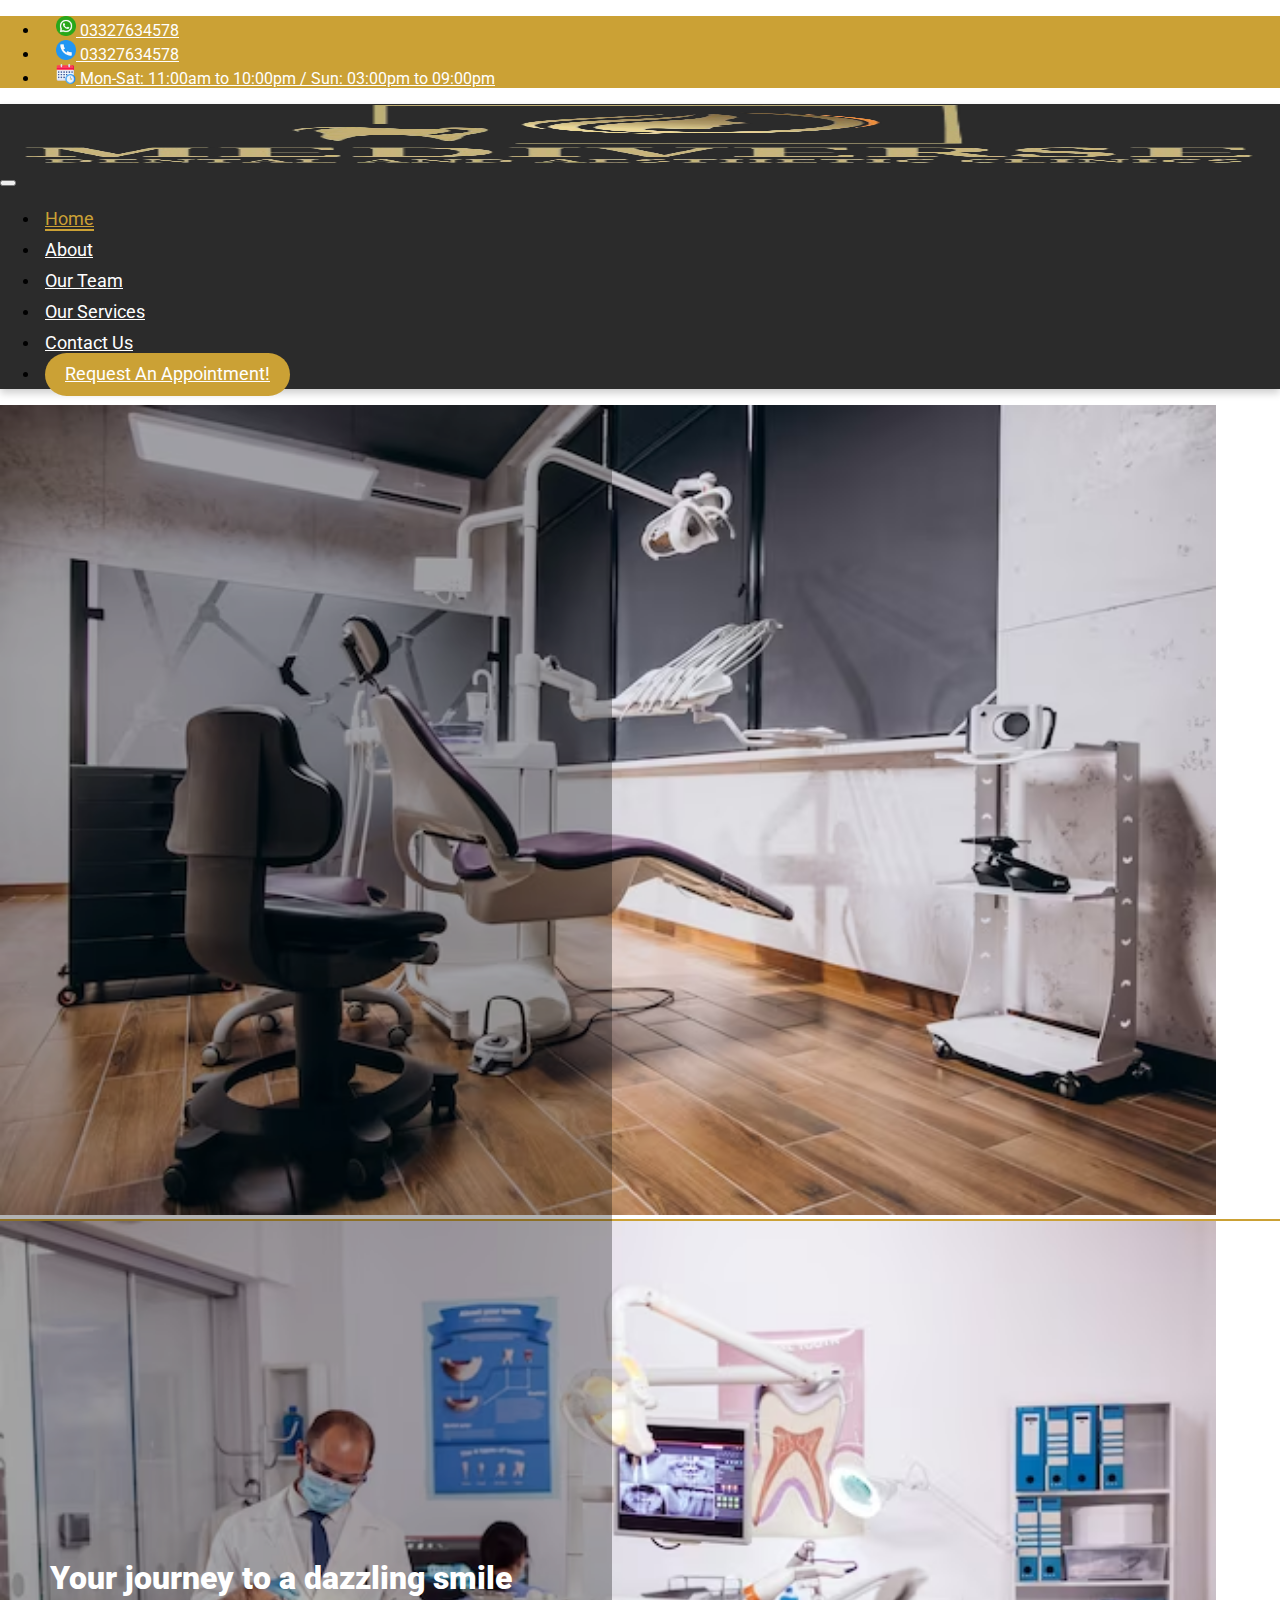
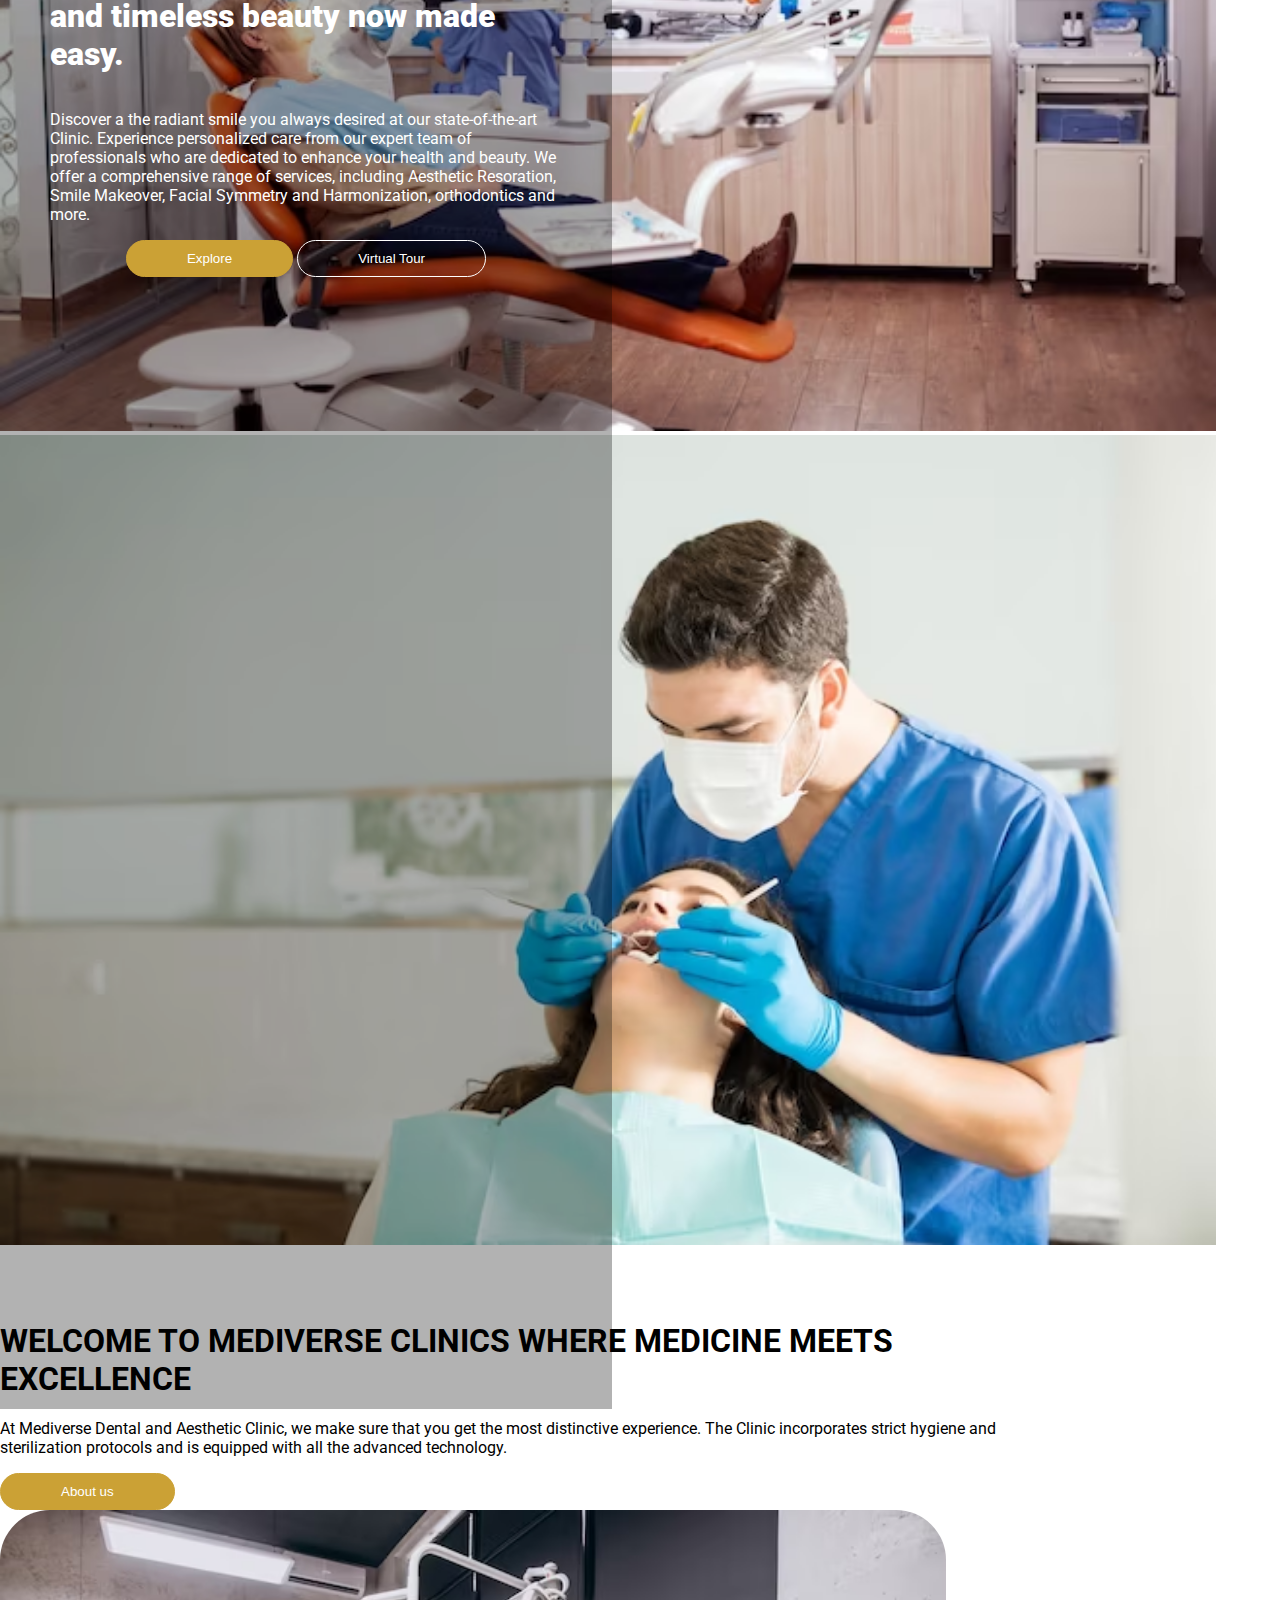
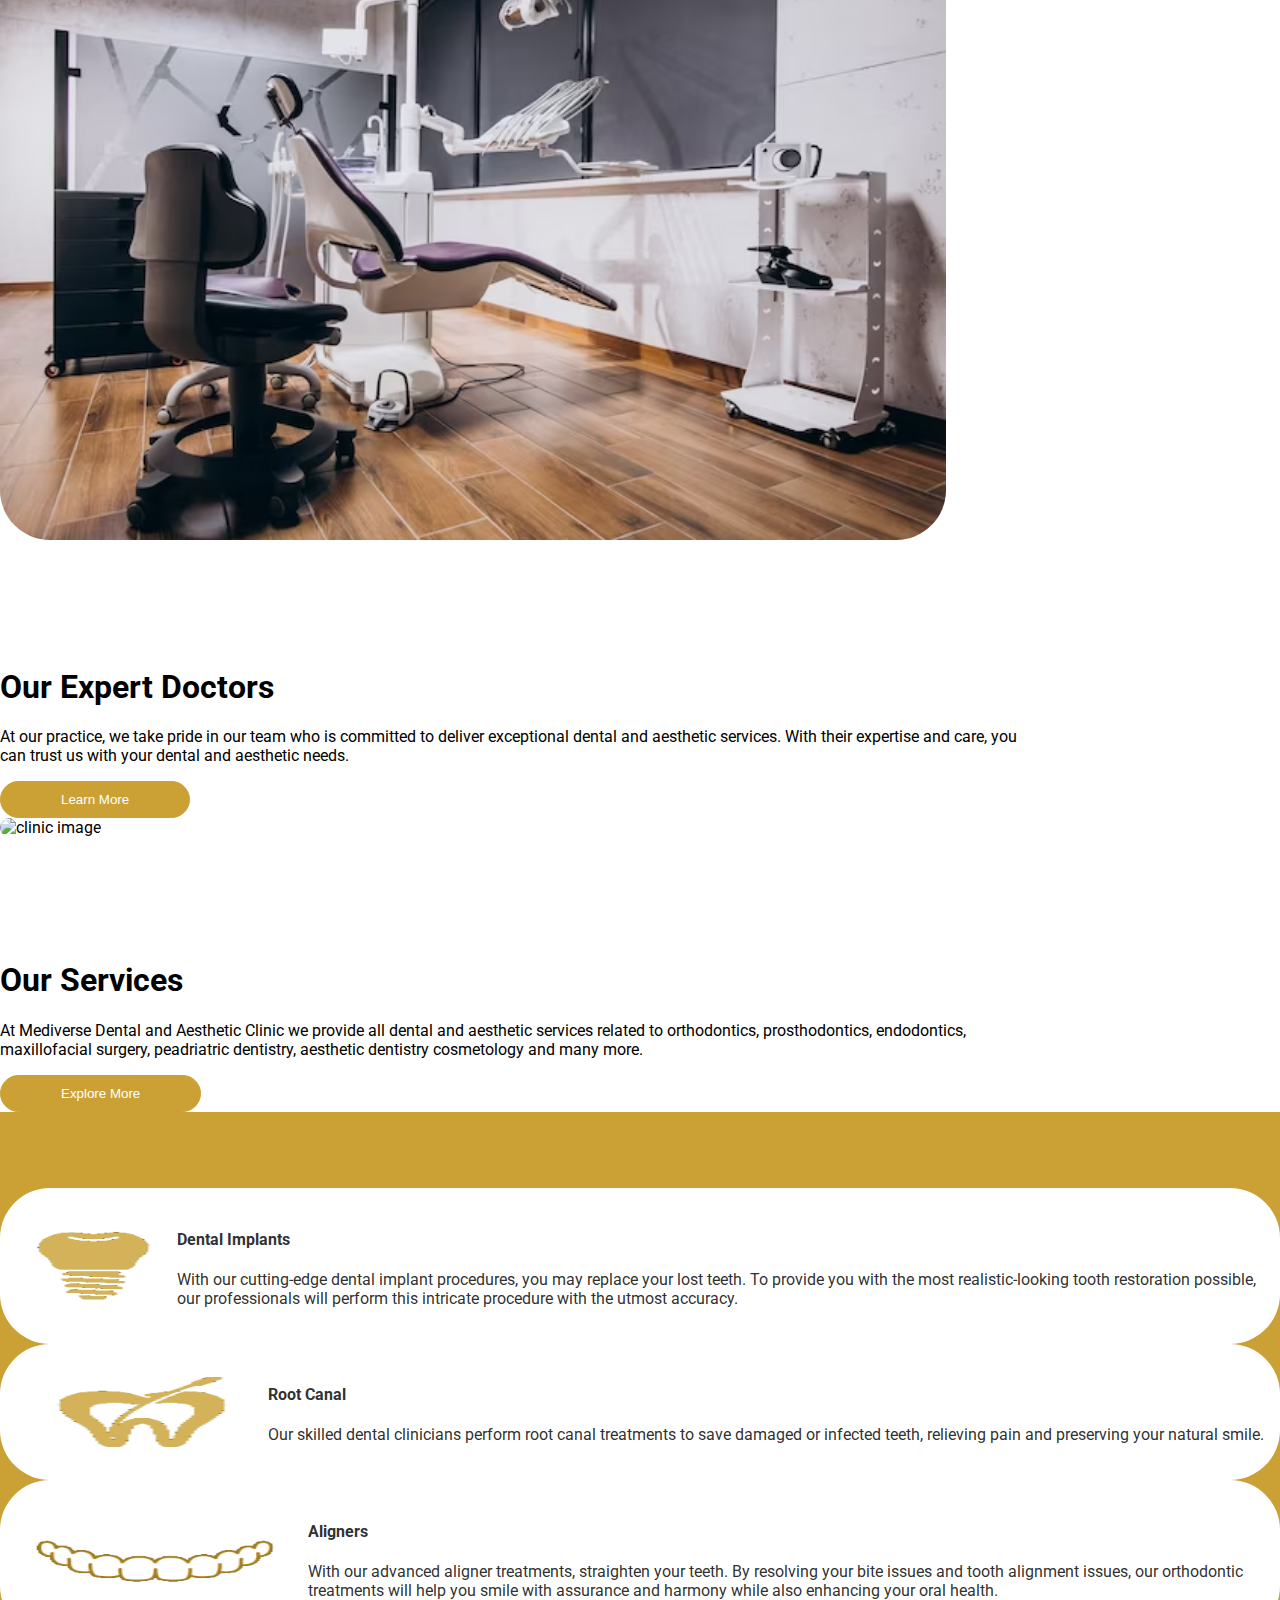
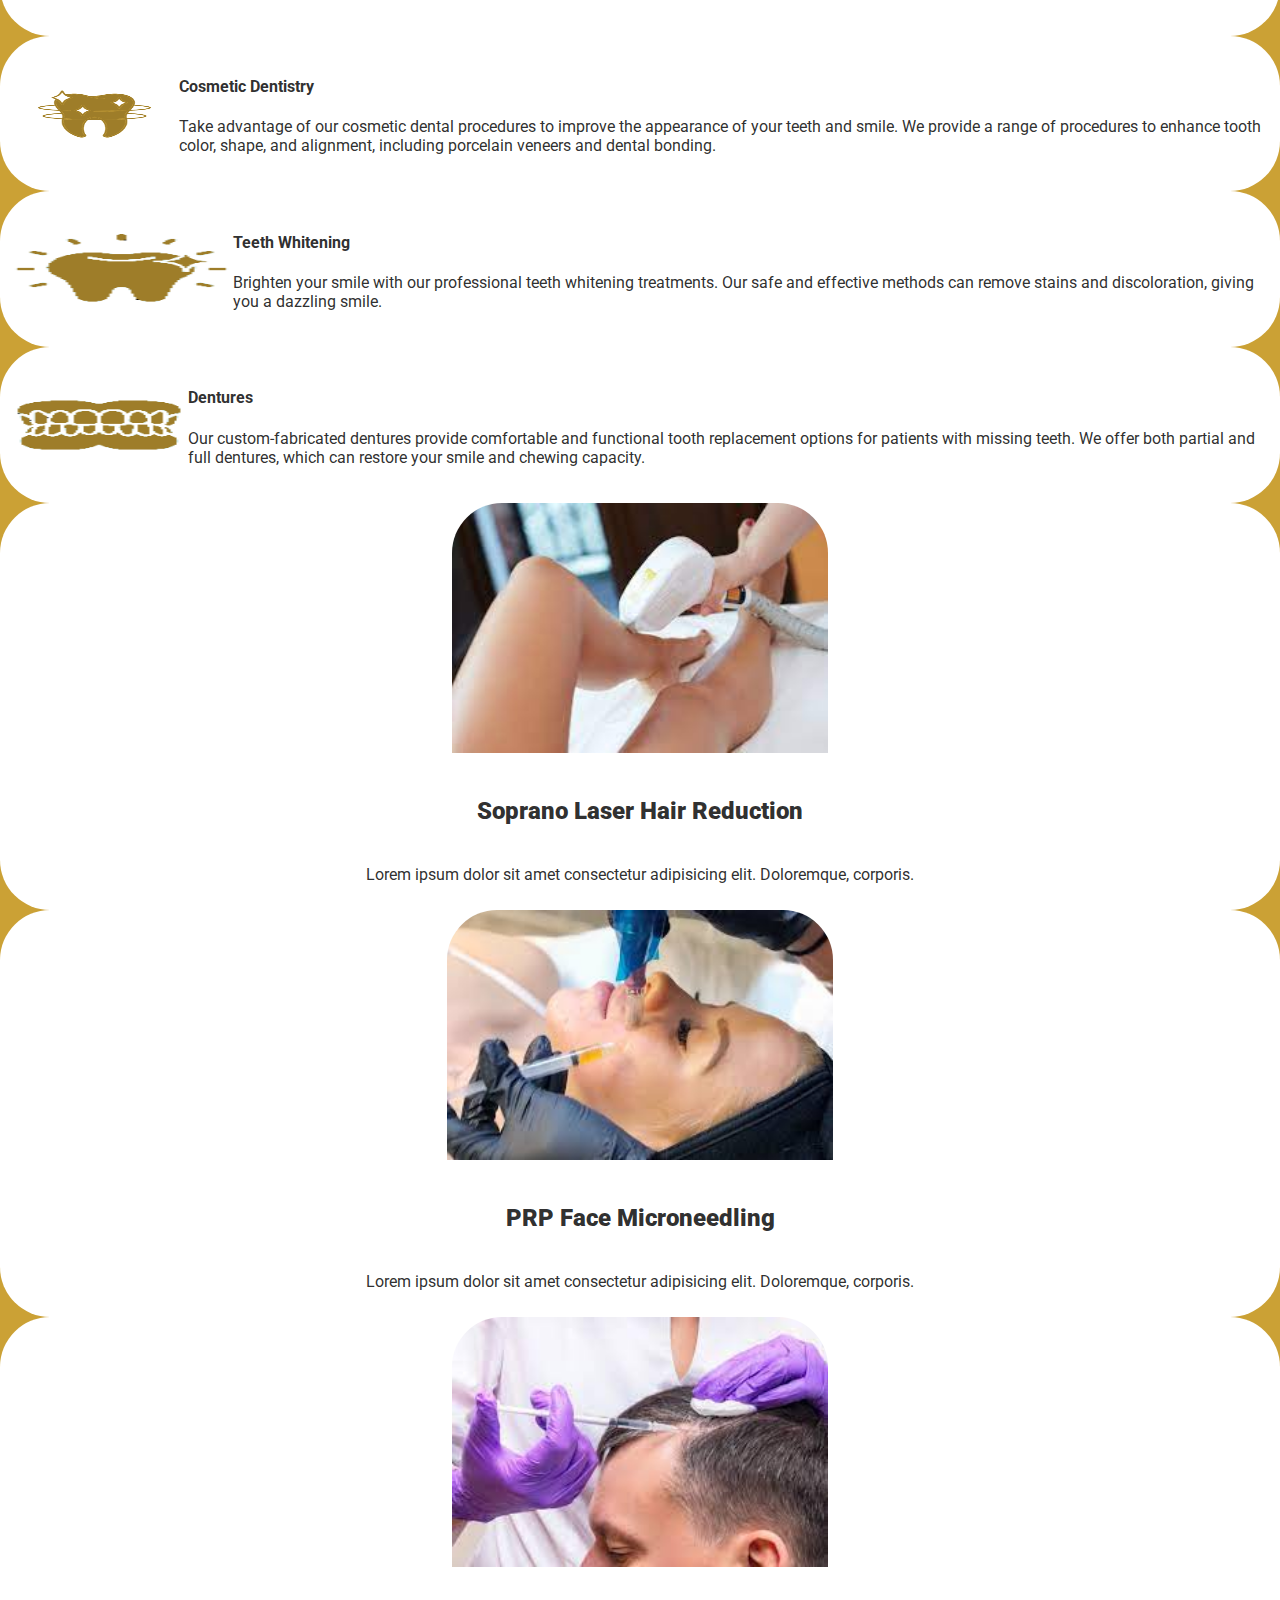
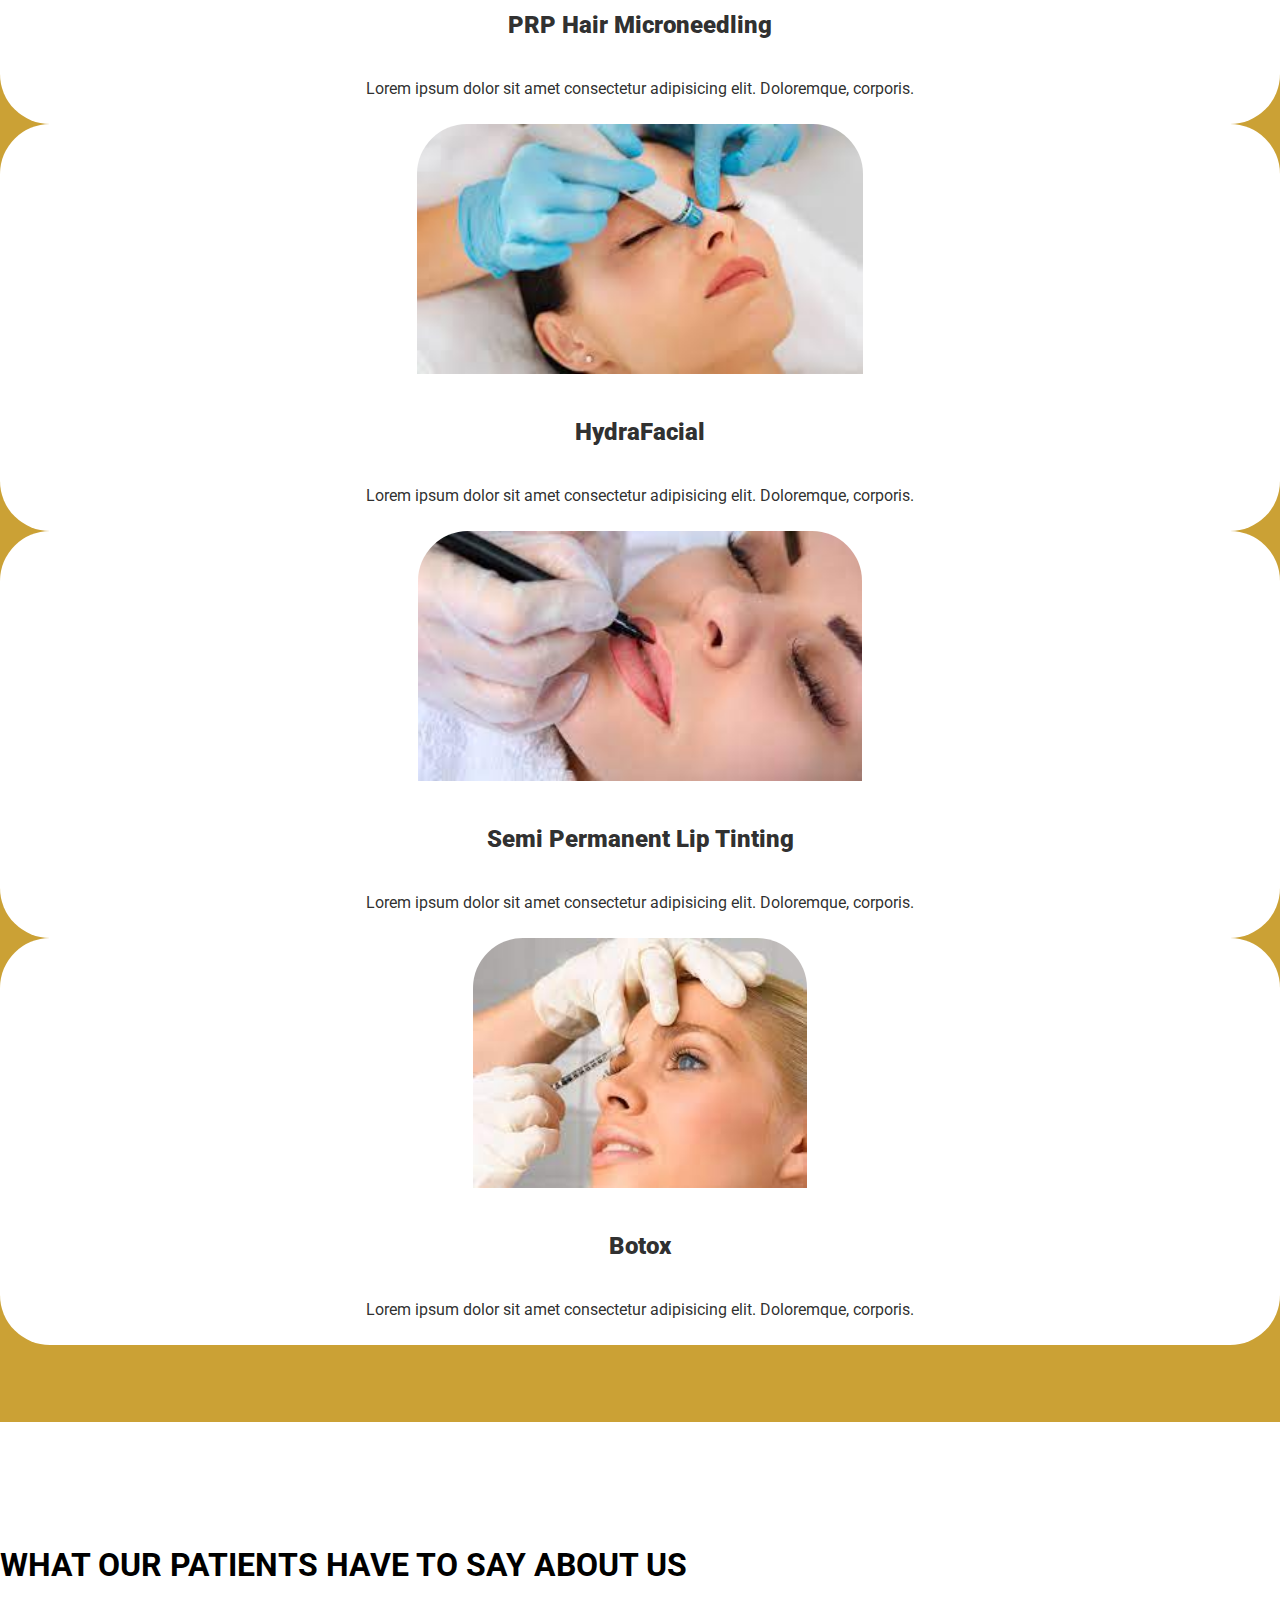
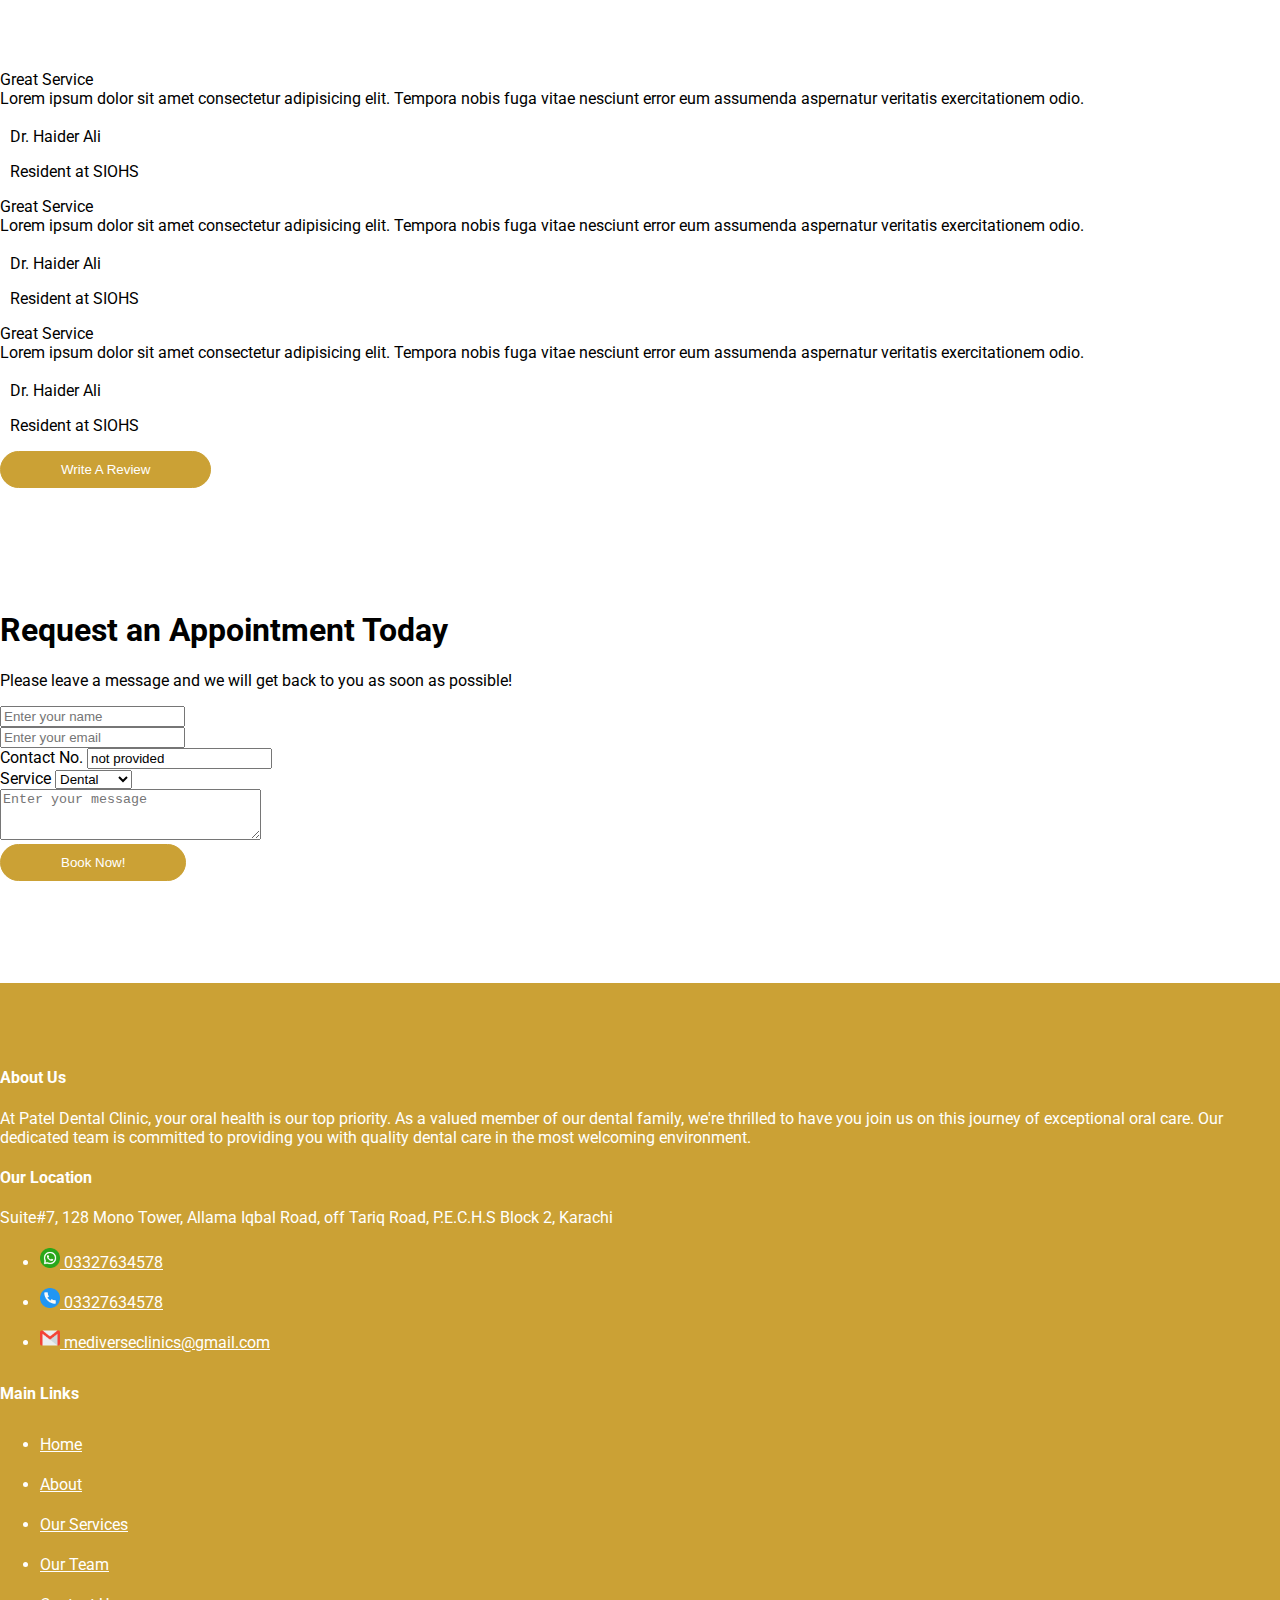
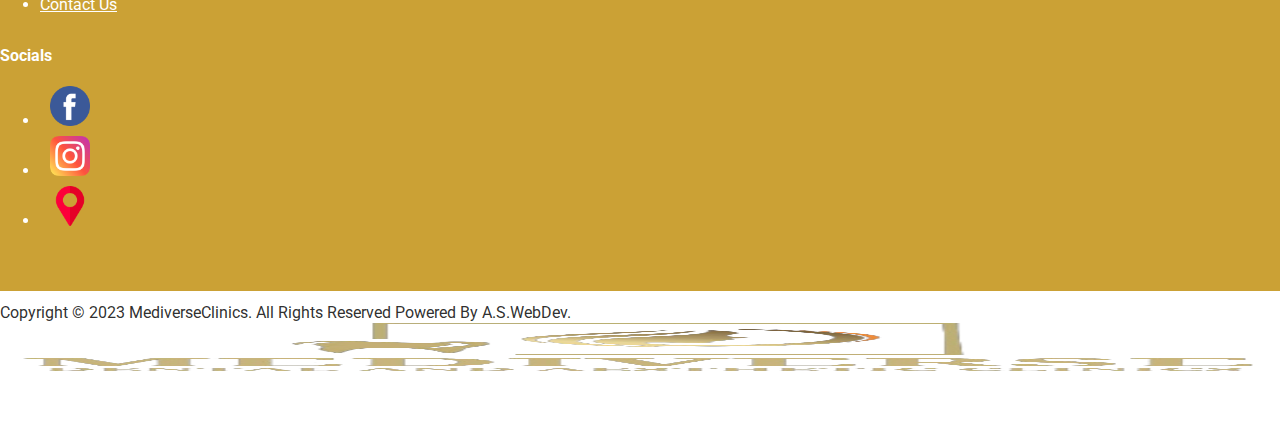
==== commit e1ed3767: "style editing" ====
--- a/index.html
+++ b/index.html
@@ -28,17 +28,19 @@
                 <ul class="nav justify-content-center justify-content-md-end">
 
                     <li class="nav-item">
-                        <a class="nav-link" href="https://wa.me/+923311333100">
-                            <i class="fa-brands fa-whatsapp"></i> 03311333100</a>
+                        <a class="nav-link " href="https://wa.me/+923327634578">
+                            <img src="images/social/whatsapp.png" alt="" width="20px"> <span>03327634578</span>
+                        </a>
                     </li>
                     <li class="nav-item">
-                        <a class="nav-link" href="tel:+923311333100"><i class="fa-solid fa-phone"></i>
-                            03311333100</a>
+                        <a class="nav-link" href="tel:+923327634578">
+                            <img src="images/social/telephone.png" alt="" width="20px"> <span>03327634578</span>
+                        </a>
                     </li>
                     <li class="nav-item">
-                        <a class="nav-link text-light" href="javascript:void(0)"><i
-                                class="fa-solid fa-clock-rotate-left"></i> Mon-Sat:
-                            11:00am to 10:00pm / Sun: 03:00pm to 09:00pm
+                        <a class="nav-link text-light text-center" href="javascript:void(0)">
+                            <img src="images/social/schedule.png"  alt="" width="20px"> <span>Mon-Sat:
+                                11:00am to 10:00pm / Sun: 03:00pm to 09:00pm</span> 
                         
                         </a>
                     </li>
@@ -501,7 +503,7 @@
             <div class="footer-top">
                 <div class="container-lg">
                     <div class="row">
-                        <div class="col-12 col-md-4 mb-3">
+                        <div class="col-12 col-md-3 mb-3">
                             <h4 class="fw-bold mb-3">About Us</h4>
                             <p>
                                 At Patel Dental Clinic, your oral health is our top priority. As a valued member of our
@@ -518,16 +520,19 @@
                             </p>
                             <ul class="nav flex-column footer-nav mt-4">
                                 <li class="nav-item">
-                                    <a class="nav-link" href="https://wa.me/+923311333100">
-                                        <i class="fa-brands fa-whatsapp"></i> 03311333100</a>
-                                </li>
-                                <li class="nav-item">
-                                    <a class="nav-link" href="tel:+923311333100"><i class="fa-solid fa-phone"></i>
-                                        03311333100</a>
-                                </li>
-                                <li class="nav-item">
-                                    <a class="nav-link" href="mailto:mediverseclinics@gmail.com"><i
-                                            class="fa-regular fa-envelope"></i> mediverseclinics@gmail.com</a>
+                                    <a class="nav-link " href="https://wa.me/+923327634578">
+                                        <img src="images/social/whatsapp.png" alt="" width="20px"> <span>03327634578</span>
+                                    </a>
+                                </li>
+                                <li class="nav-item">
+                                    <a class="nav-link" href="tel:+923327634578">
+                                        <img src="images/social/telephone.png" alt="" width="20px"> <span>03327634578</span>
+                                    </a>
+                                </li>
+                                <li class="nav-item">
+                                    <a class="nav-link" href="mailto:mediverseclinics@gmail.com">
+                                        <img src="images/social/gmail.png" alt="" width="20px">
+                                        <span>mediverseclinics@gmail.com</span> </a>
                                 </li>
                             </ul>
                         </div>
@@ -552,23 +557,26 @@
                                 </li>
                             </ul>
                         </div>
-                        <div class="col-12 col-md-2 mb-3">
+                        <div class="col-12 col-md-3 mb-3">
                             <h4 class="fw-bold mb-3">Socials</h4>
 
                             <ul class="nav flex-row footer-social">
                                 <li class="nav-item">
-                                    <a class="nav-link" href="https://www.facebook.com/profile.php?id=61550488092087"><i
-                                            class="fa-brands fa-facebook"></i></a>
+                                    <a class="nav-link" href="https://www.facebook.com/profile.php?id=61550488092087">
+                                        <img src="images/social/facebook.png" alt="" width="40px">
+                                    </a>
                                 </li>
                                 <li class="nav-item">
                                     <a class="nav-link"
-                                        href="https://www.instagram.com/mediverse_clinics/?utm_source=ig_web_button_share_sheet&igshid=OGQ5ZDc2ODk2ZA=="><i
-                                            class="fa-brands fa-instagram"></i></a>
+                                        href="https://www.instagram.com/mediverse_clinics/?utm_source=ig_web_button_share_sheet&igshid=OGQ5ZDc2ODk2ZA==">
+                                        <img src="images/social/instagram (1).png" alt="" width="40px">
+                                    </a>
                                 </li>
                                 <li class="nav-item">
                                     <a class="nav-link"
-                                        href="https://l.instagram.com/?u=https%3A%2F%2Fmaps.app.goo.gl%2FTP5pQLM7cLt94JU56&e=AT0XeHeoVscs1LFQRV0NEsznSosWf8z0j44dZ8m-lNF2SETeV4qV1JOtavMOhbwRjRn2yt0cJMXOfKKXGiNQBvtHDUuLxnxUbnwe8do"><i
-                                            class="fa-solid fa-location-dot"></i></a>
+                                        href="https://l.instagram.com/?u=https%3A%2F%2Fmaps.app.goo.gl%2FTP5pQLM7cLt94JU56&e=AT0XeHeoVscs1LFQRV0NEsznSosWf8z0j44dZ8m-lNF2SETeV4qV1JOtavMOhbwRjRn2yt0cJMXOfKKXGiNQBvtHDUuLxnxUbnwe8do">
+                                        <img src="images/social/placeholder.png" alt="" width="40px">
+                                    </a>
                                 </li>
                             </ul>
                         </div>
--- a/css/style.css
+++ b/css/style.css
@@ -1,9 +1,10 @@
 :root{
-    /* --golden:rgb(203,161,53); */
+    --golden:rgb(203,161,53);
     /* --golden: rgb(0,188,212); */
     /* --golden: rgb(12,117,251); */
-    --golden: rgb(6,67,121);
-    --black: #1C1C1C;
+    /* --golden: #81603c; */
+    /* --golden: #e9be52; */
+    --black: #1c1c1cee;
     --black2: #3B3B3B;
     --white: white;
     --blue: rgb(0,188,212);
@@ -30,7 +31,7 @@
         color: var(--black); 
     }
 .navbar{
-    background-color: var(--white);
+    background-color: var(--black);
     box-shadow: 0 4px 8px 0 rgba(0,0,0,0.2);
 }
 .active{
@@ -42,7 +43,7 @@
     font-size: 18px !important;
     border-bottom: 2px solid transparent;
     width: fit-content;
-    color: var(--black);
+    color: var(--white);
 
 }
 .navbar .nav-item{
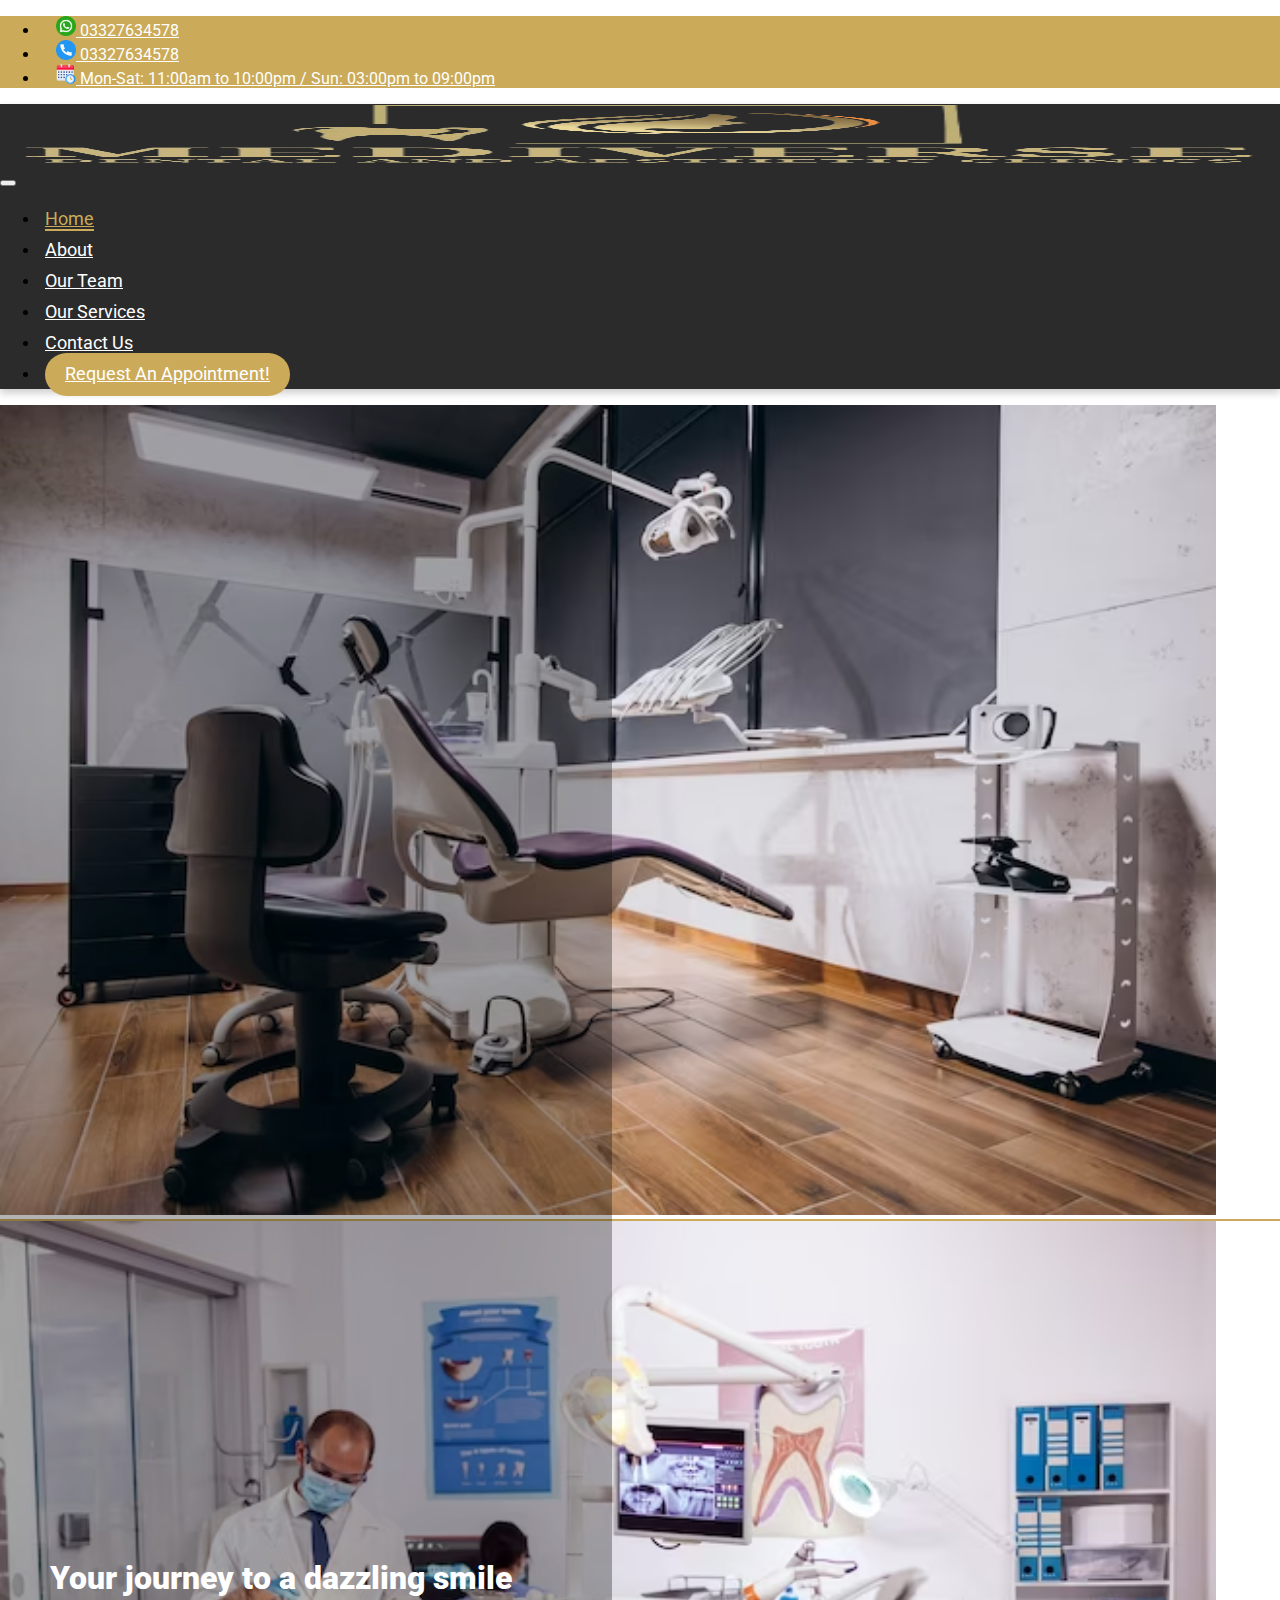
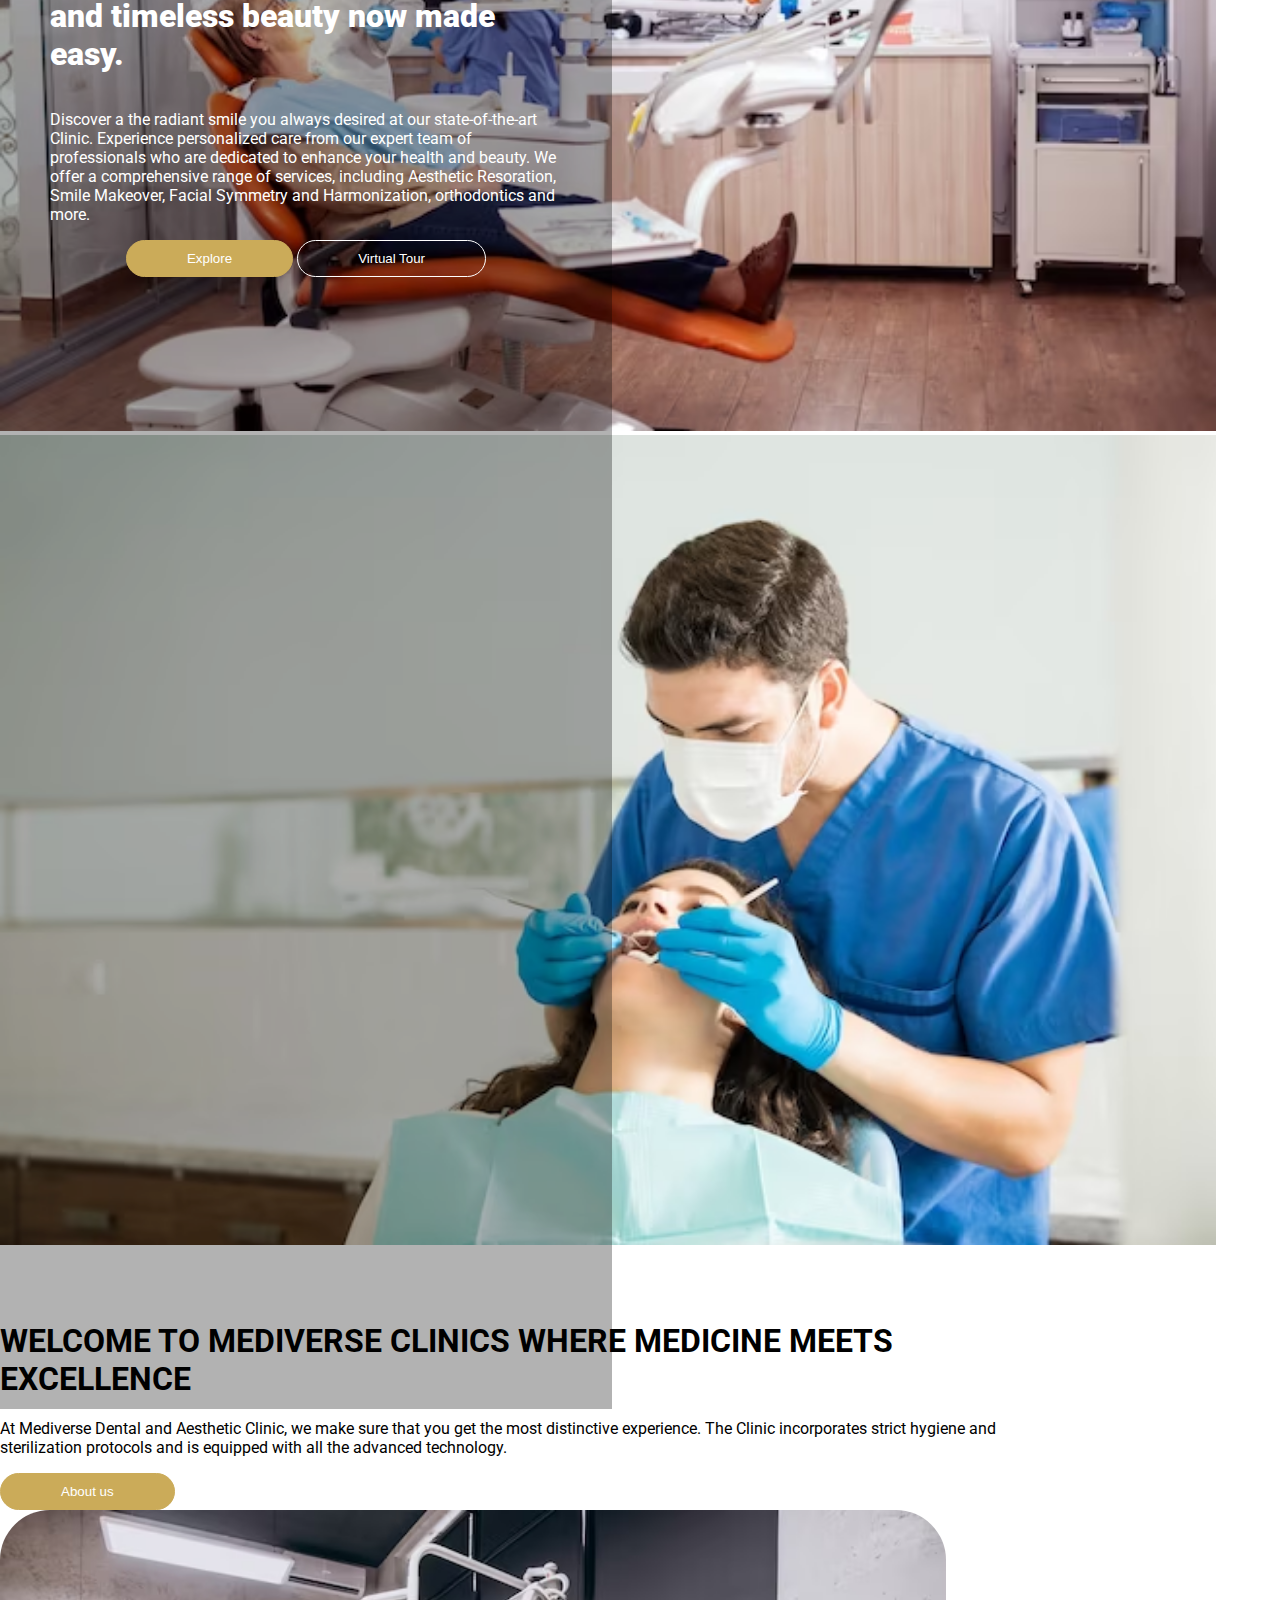
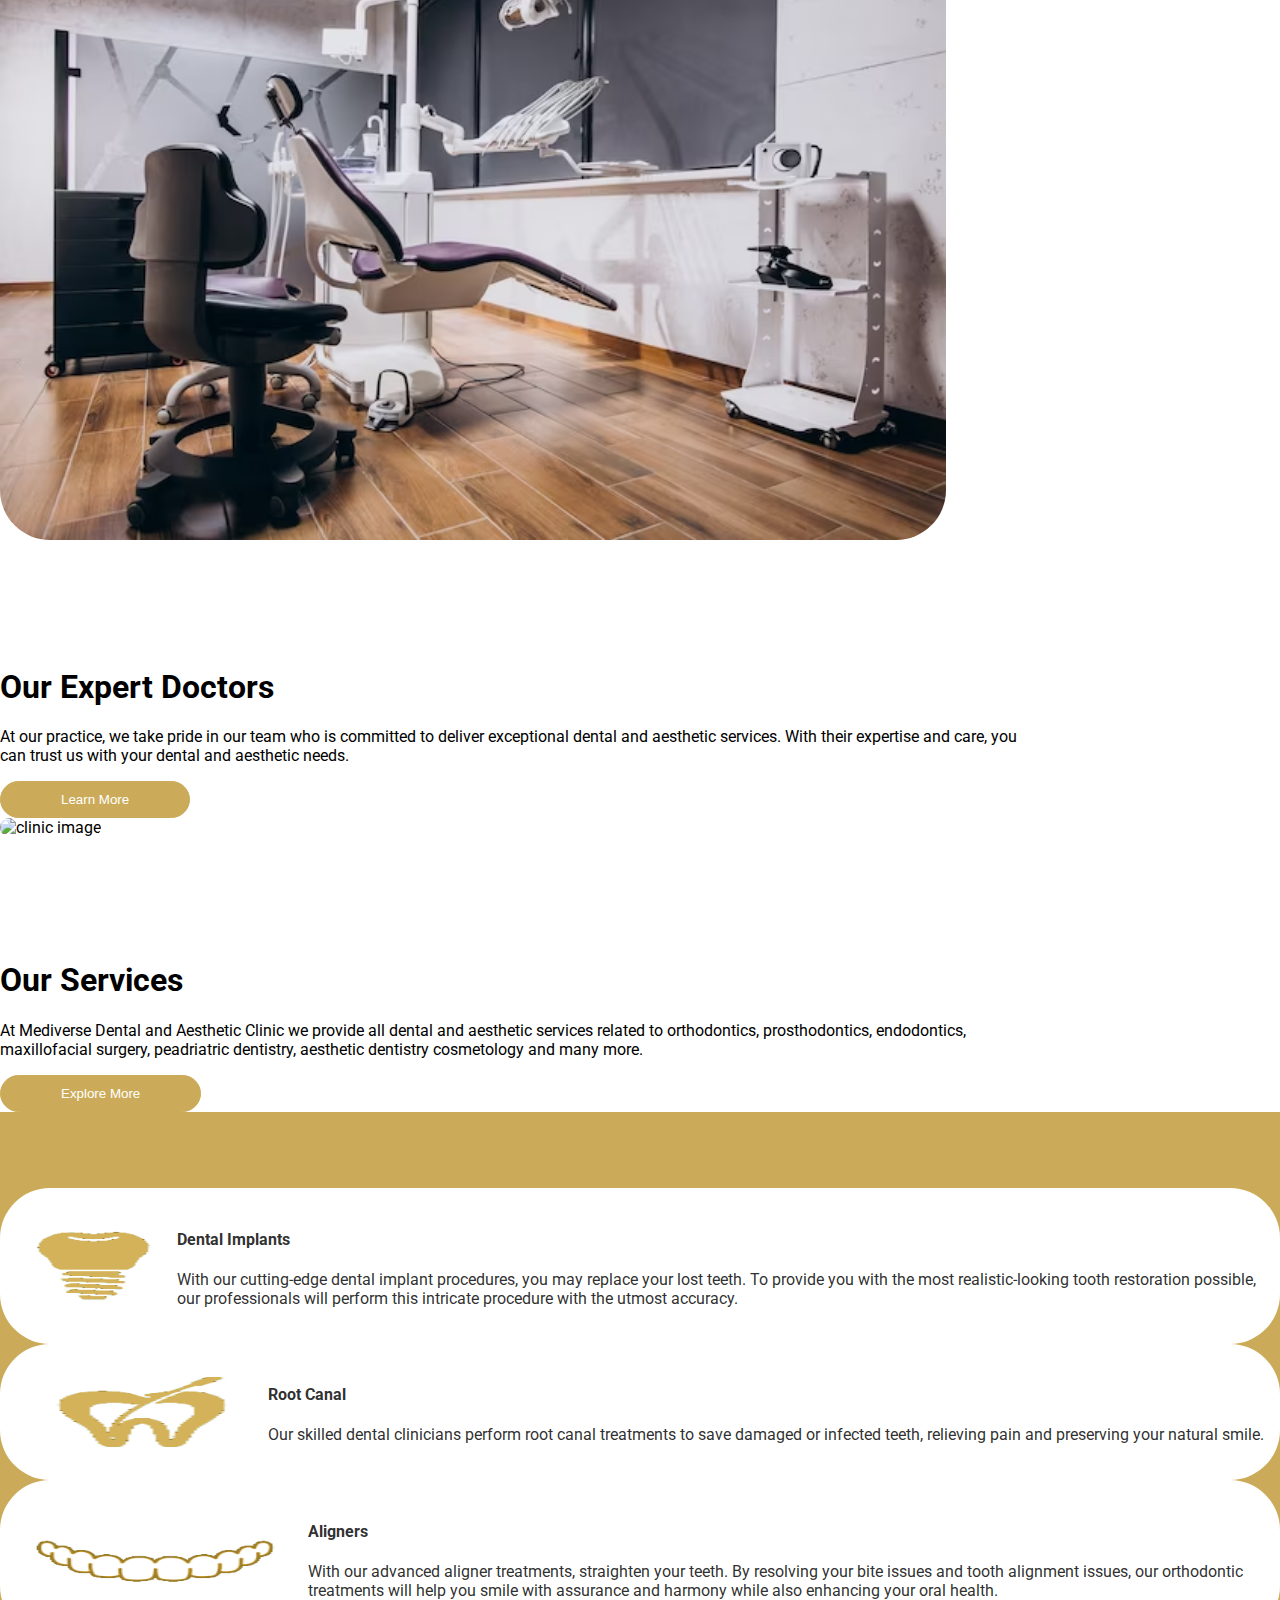
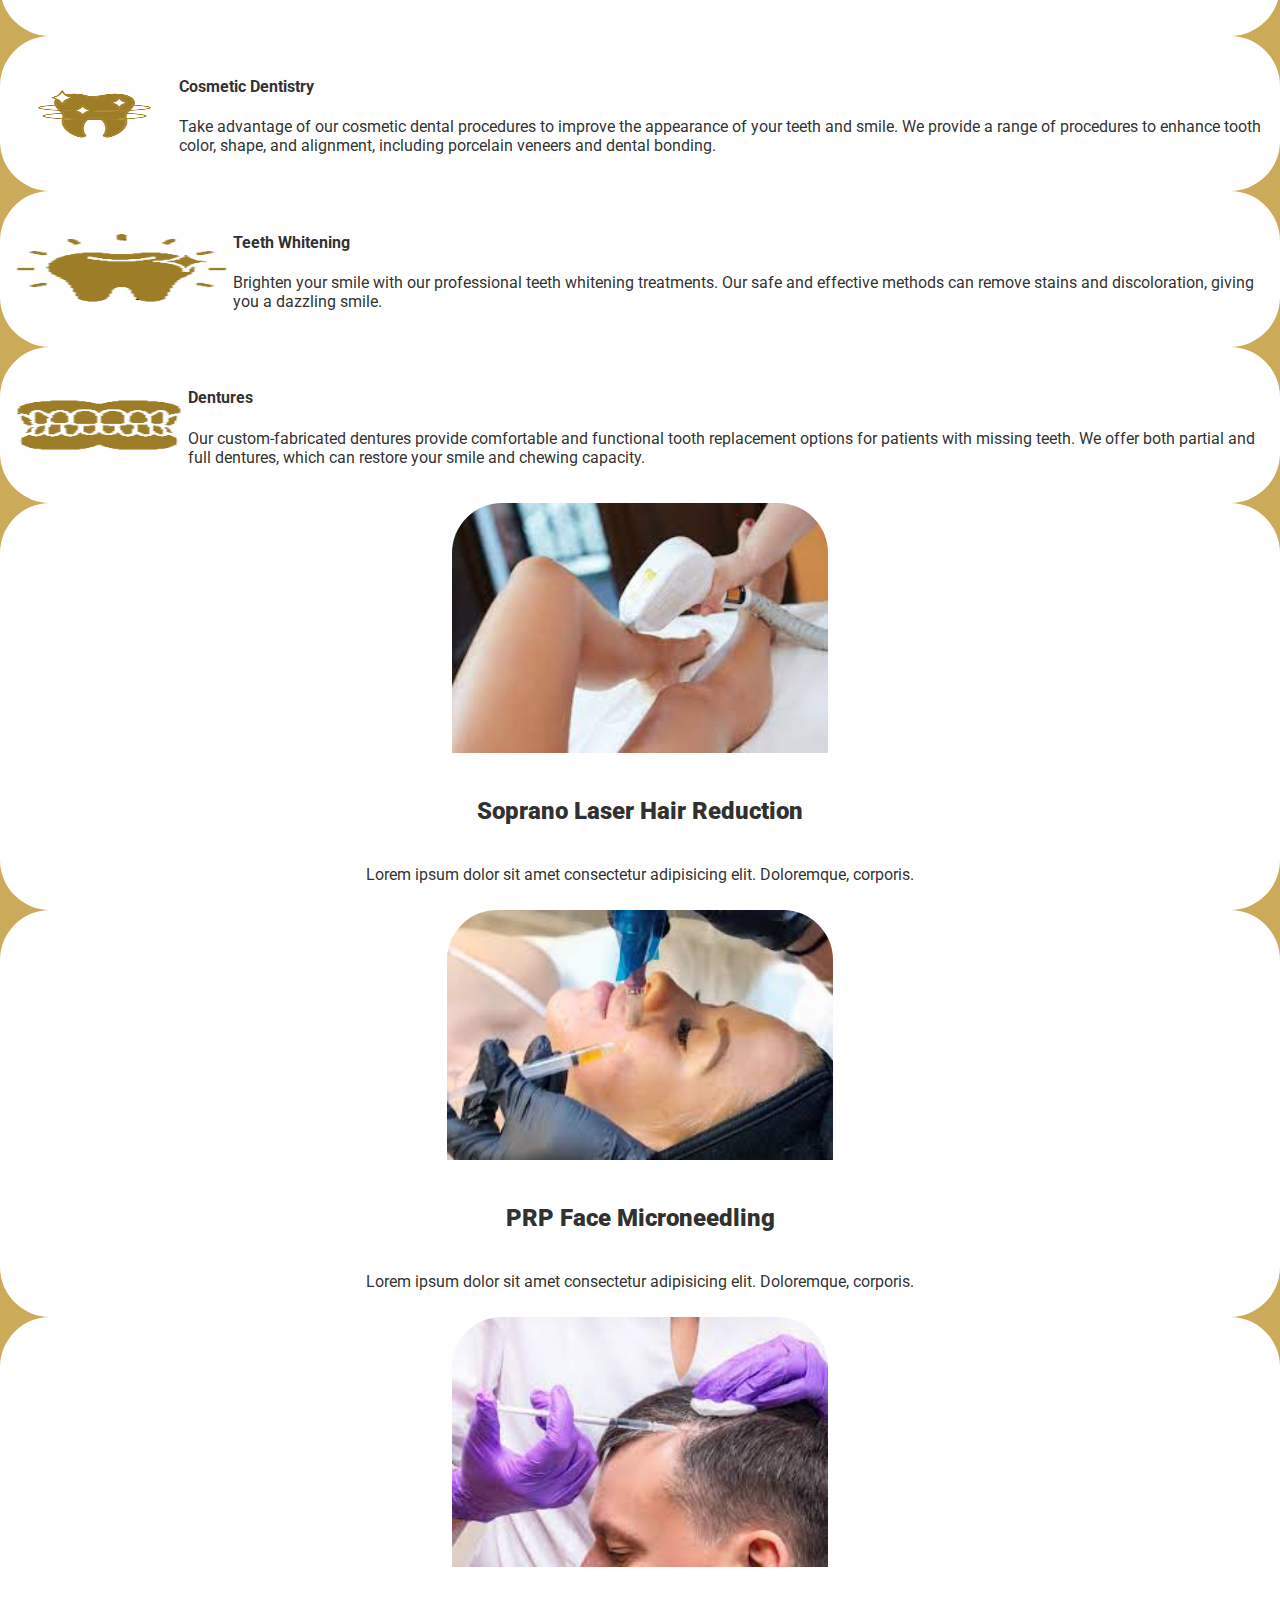
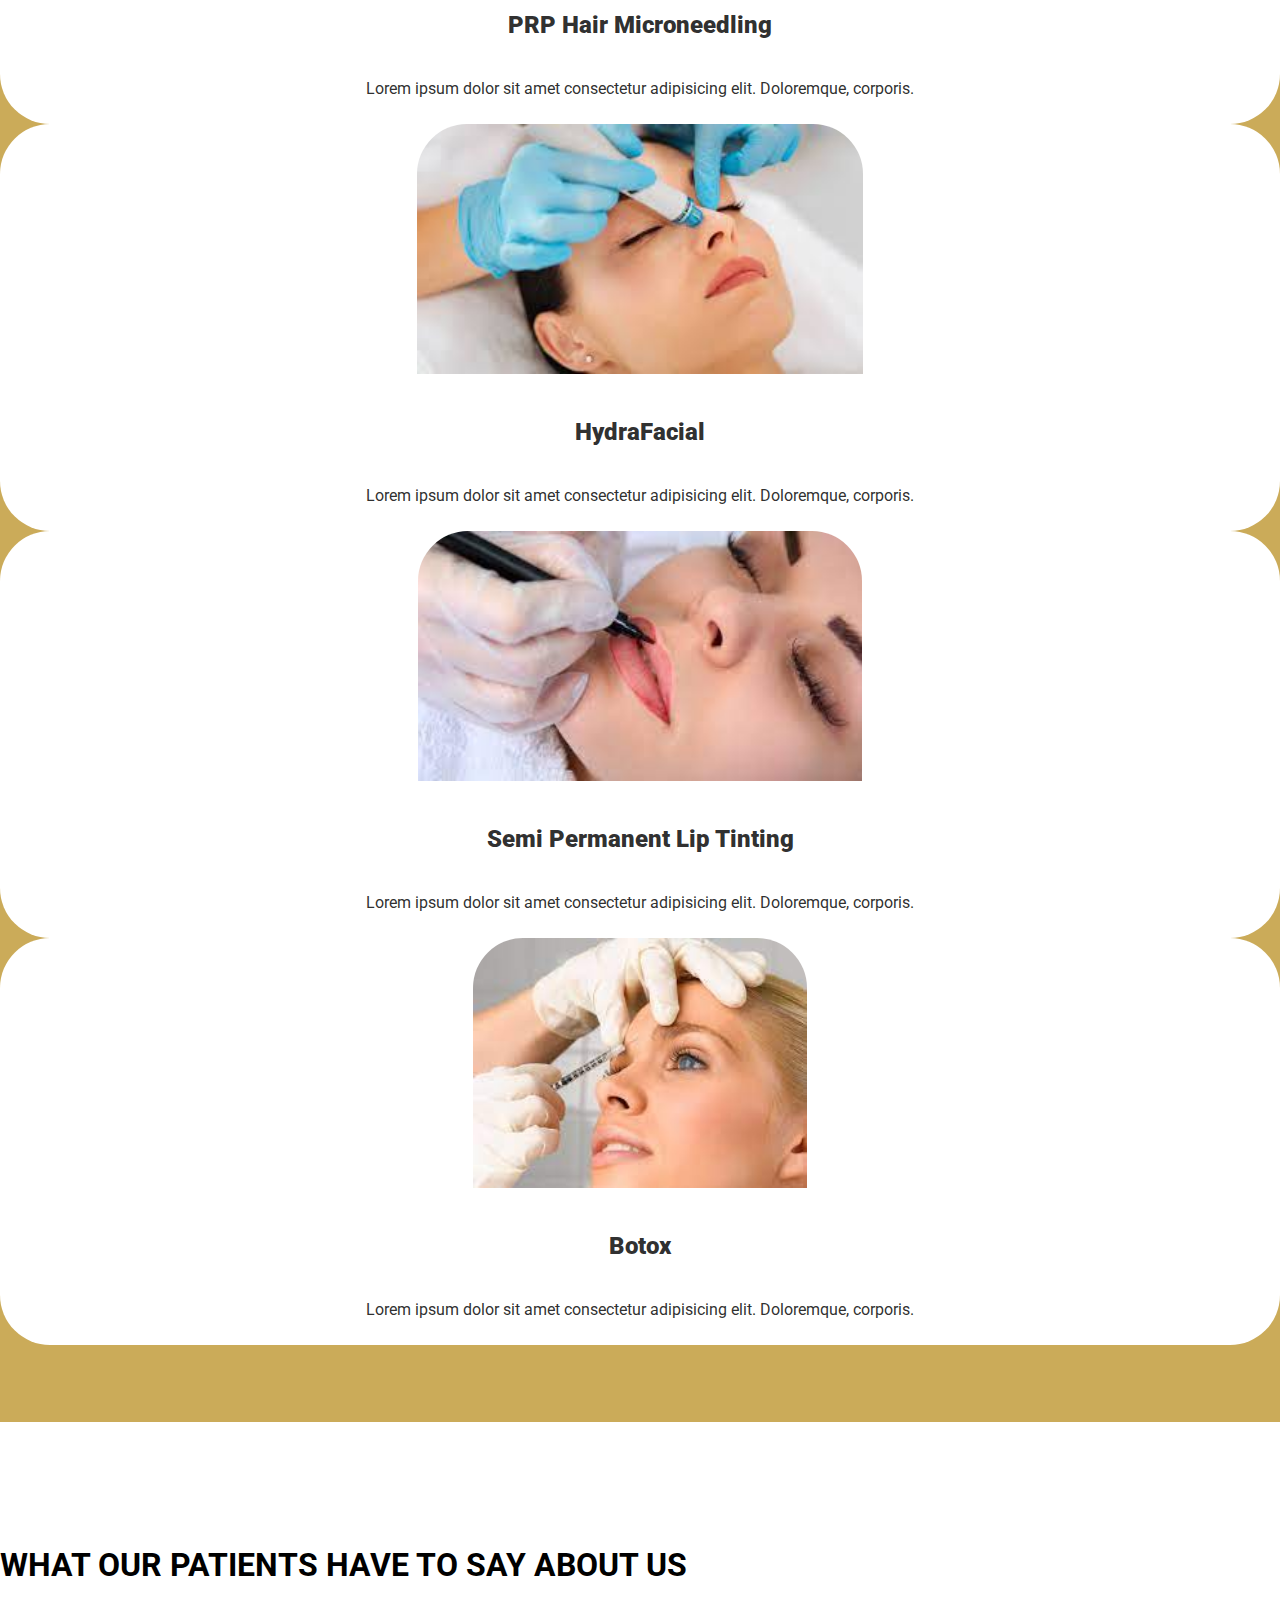
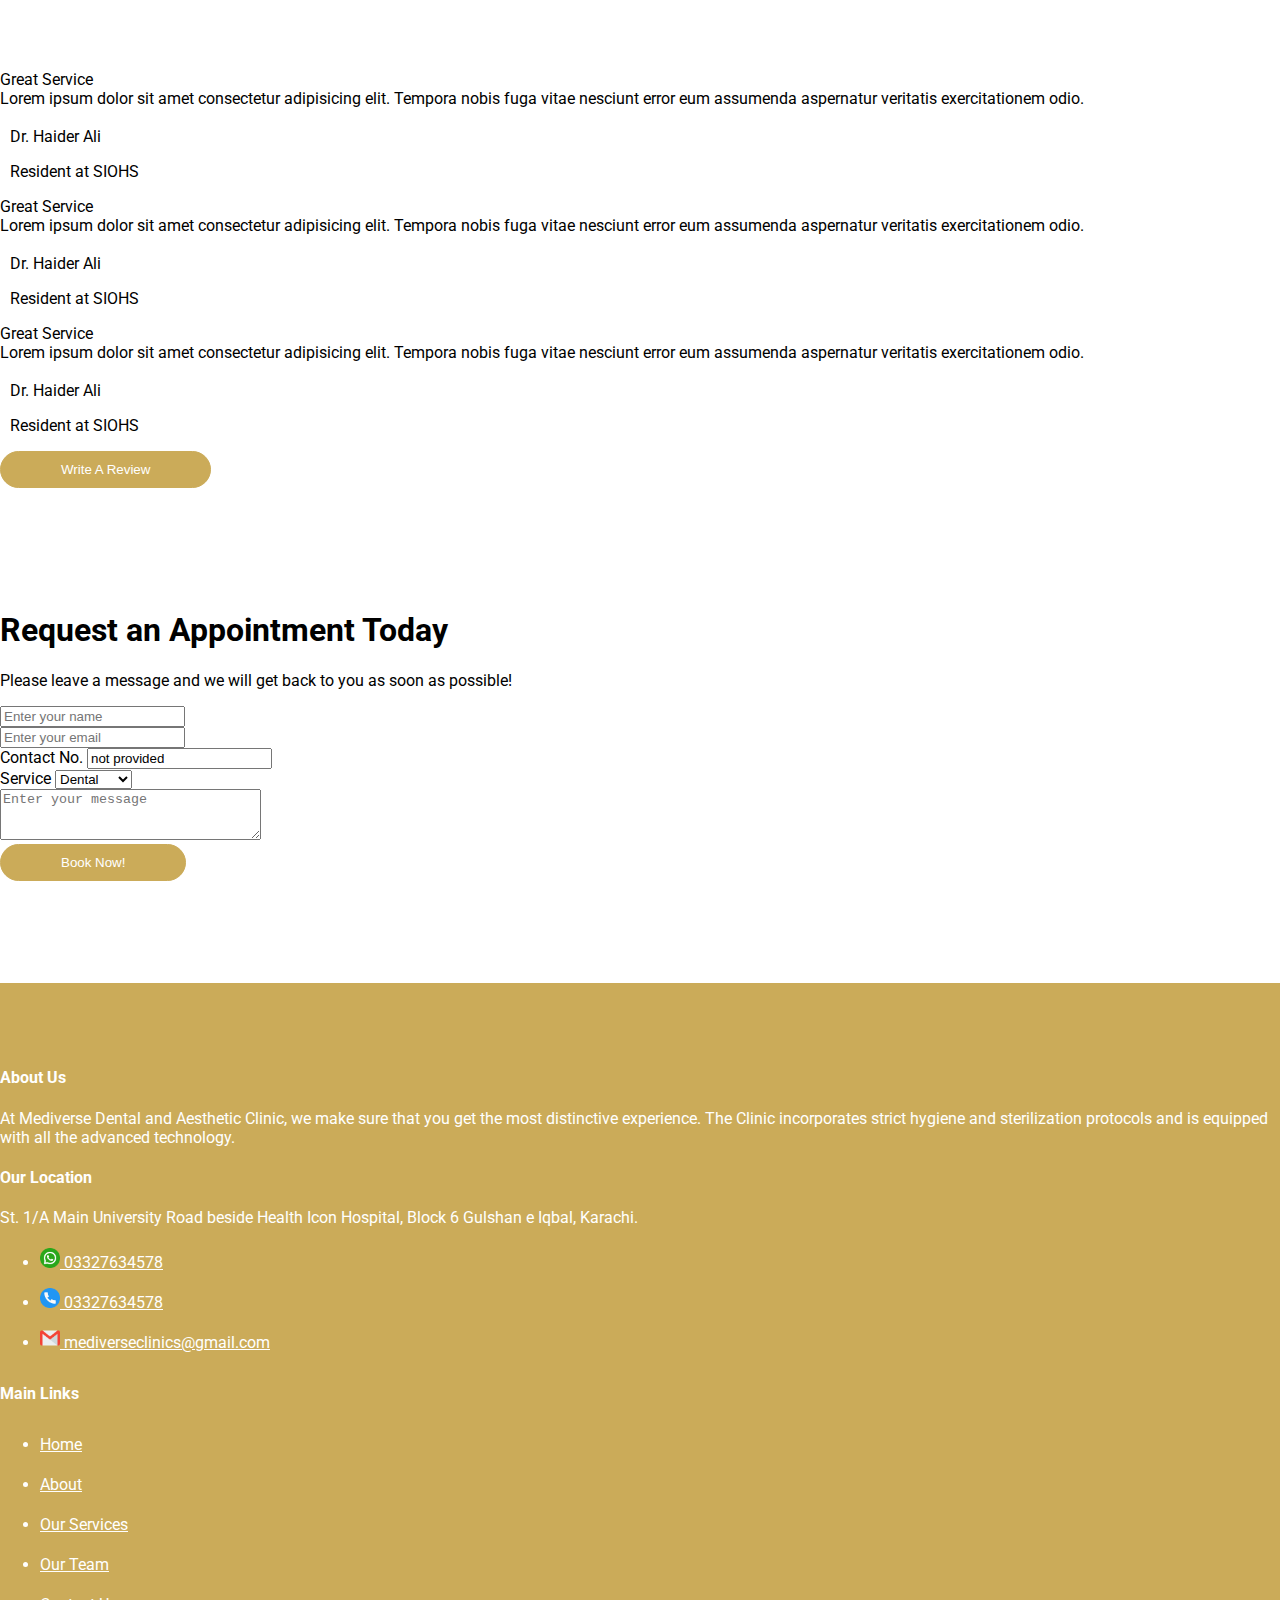
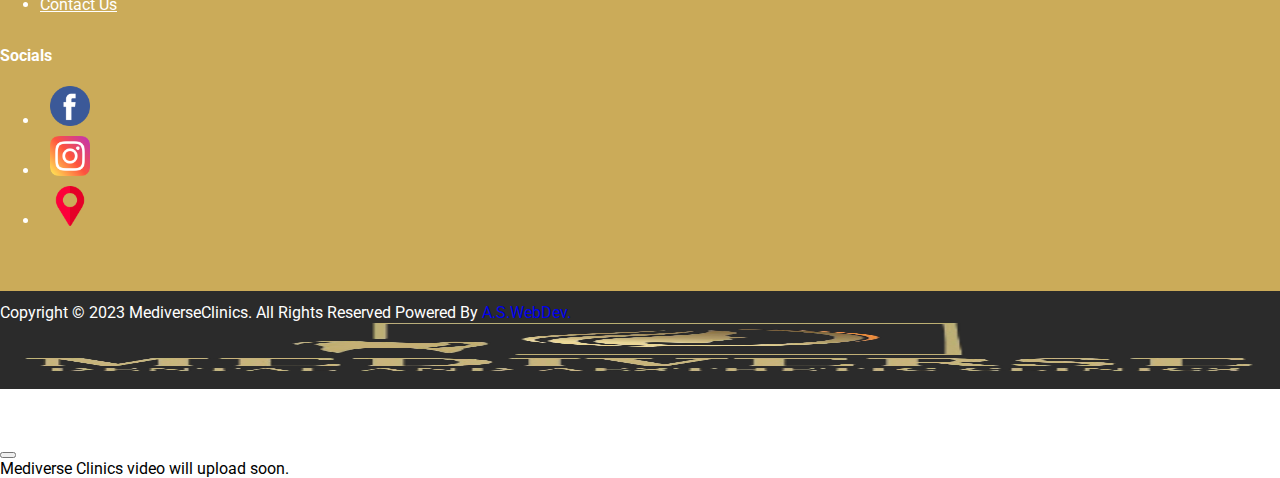
==== commit 53dbf884: "content updating" ====
--- a/index.html
+++ b/index.html
@@ -14,6 +14,8 @@
         crossorigin="anonymous" referrerpolicy="no-referrer" />
 
     <link rel="stylesheet" href="css/style.css">
+    <link rel="stylesheet" href="css/header.css">
+    <link rel="stylesheet" href="css/footer.css">
 
 </head>
 
@@ -39,9 +41,9 @@
                     </li>
                     <li class="nav-item">
                         <a class="nav-link text-light text-center" href="javascript:void(0)">
-                            <img src="images/social/schedule.png"  alt="" width="20px"> <span>Mon-Sat:
-                                11:00am to 10:00pm / Sun: 03:00pm to 09:00pm</span> 
-                        
+                            <img src="images/social/schedule.png" alt="" width="20px"> <span>Mon-Sat:
+                                11:00am to 10:00pm / Sun: 03:00pm to 09:00pm</span>
+
                         </a>
                     </li>
                 </ul>
@@ -120,8 +122,9 @@
                             Aesthetic Resoration, Smile Makeover, Facial Symmetry and Harmonization, orthodontics and
                             more.</p>
                         <div class="slider-btn">
-                            <button class="btn-explore ">Explore</button>
-                            <button class="btn-tour">Virtual Tour</button>
+                            <a href="pages/services.html"> <button class="btn-explore">Explore</button></a>
+                            <button class="btn-tour" data-bs-toggle="modal" data-bs-target="#exampleModal">Virtual
+                                Tour</button>
                         </div>
                     </div>
                 </div>
@@ -138,7 +141,7 @@
                         WELCOME TO MEDIVERSE CLINICS WHERE MEDICINE MEETS EXCELLENCE
                     </h1>
 
-                    <p class="fs-5 mt-3">At Mediverse Dental and Aesthetic Clinic, we make sure that you get the most
+                    <p class="fs-5 mt-4">At Mediverse Dental and Aesthetic Clinic, we make sure that you get the most
                         distinctive experience. The Clinic incorporates strict hygiene and sterilization protocols and
                         is equipped with all the advanced technology.</p>
                     <a href="./pages/about.html">
@@ -158,7 +161,7 @@
             <div class="container-lg d-flex justify-content-center">
                 <div class="text-center welcome-note">
                     <h1 class="fw-bold ">Our Expert Doctors</h1>
-                    <p class="fs-5 mt-3">
+                    <p class="fs-5 mt-4">
 
                         At our practice, we take pride in our team who is committed to deliver exceptional dental and
                         aesthetic services. With their expertise and care, you can trust us with your dental and
@@ -181,7 +184,7 @@
             <div class="container-lg d-flex justify-content-center">
                 <div class="text-center welcome-note">
                     <h1 class="fw-bold">Our Services</h1>
-                    <p class="fs-5 mt-3">
+                    <p class="fs-5 mt-4">
 
                         At Mediverse Dental and Aesthetic Clinic we provide all dental and aesthetic services related to
                         orthodontics, prosthodontics, endodontics, maxillofacial surgery, peadriatric dentistry,
@@ -462,7 +465,7 @@
             <div class="container-lg">
                 <div class="text-center">
                     <h1 class="fw-bold">Request an Appointment Today</h1>
-                    <p class="fs-5 mt-3">Please leave a message and we will get back to you as soon as possible!</p>
+                    <p class="fs-5 mt-4">Please leave a message and we will get back to you as soon as possible!</p>
                 </div>
                 <div class="row mt-5">
                     <div class="col-12 col-md-6 mt-2">
@@ -506,27 +509,28 @@
                         <div class="col-12 col-md-3 mb-3">
                             <h4 class="fw-bold mb-3">About Us</h4>
                             <p>
-                                At Patel Dental Clinic, your oral health is our top priority. As a valued member of our
-                                dental family, we're thrilled to have you join us on this journey of exceptional oral
-                                care.
-                                Our dedicated team is committed to providing you with quality dental care in the most
-                                welcoming environment.
+                                At Mediverse Dental and Aesthetic Clinic, we make sure that you get the most distinctive
+                                experience. The Clinic incorporates strict hygiene and sterilization protocols and is
+                                equipped with all the advanced technology.
                             </p>
                         </div>
                         <div class="col-12 col-md-4 mb-3">
                             <h4 class="fw-bold mb-3">Our Location</h4>
                             <p>
-                                Suite#7, 128 Mono Tower, Allama Iqbal Road, off Tariq Road, P.E.C.H.S Block 2, Karachi
+                                St. 1/A Main University Road beside Health Icon Hospital, Block 6 Gulshan e Iqbal,
+                                Karachi.
                             </p>
                             <ul class="nav flex-column footer-nav mt-4">
                                 <li class="nav-item">
                                     <a class="nav-link " href="https://wa.me/+923327634578">
-                                        <img src="images/social/whatsapp.png" alt="" width="20px"> <span>03327634578</span>
+                                        <img src="images/social/whatsapp.png" alt="" width="20px">
+                                        <span>03327634578</span>
                                     </a>
                                 </li>
                                 <li class="nav-item">
                                     <a class="nav-link" href="tel:+923327634578">
-                                        <img src="images/social/telephone.png" alt="" width="20px"> <span>03327634578</span>
+                                        <img src="images/social/telephone.png" alt="" width="20px">
+                                        <span>03327634578</span>
                                     </a>
                                 </li>
                                 <li class="nav-item">
@@ -587,7 +591,7 @@
                 <div class="container-lg">
                     <div class="d-flex justify-content-between align-items-center">
                         <div class="copyright">Copyright © 2023 MediverseClinics. All Rights Reserved Powered By
-                            A.S.WebDev.</div>
+                           <a href="#">A.S.WebDev.</a></div>
                         <div>
                             <img src="./images/logo.png" alt="logo" width="100%" height="50px">
                         </div>
@@ -600,7 +604,22 @@
         </section>
 
 
-
+        <!-- Full screen modal -->
+        <div class="modal" id="exampleModal">
+            <div class="modal-dialog modal-fullscreen">
+                <div class="modal-content">
+                    <div class="modal-header">
+
+                        <button type="button" class="btn-close" data-bs-dismiss="modal" aria-label="Close"></button>
+                    </div>
+                    <div class="modal-body">
+                      Mediverse Clinics video will upload soon.
+                    </div>
+
+                </div>
+            </div>
+        </div>
+    </div>
 
 
     </div>
--- a/css/style.css
+++ b/css/style.css
@@ -1,5 +1,6 @@
 :root{
-    --golden:rgb(203,161,53);
+    --golden:rgb(203, 171, 89);
+    /* --golden:rgb(203,161,53); */
     /* --golden: rgb(0,188,212); */
     /* --golden: rgb(12,117,251); */
     /* --golden: #81603c; */
@@ -19,57 +20,7 @@
 .section-pedding{
     padding: 4% 0;
 }
-/* header section */
-.menu{
-    color: var(--golden);
-}
- .nav .nav-item a{
-        padding: 0 16px; 
-        color: var(--white);
-    }
-    .nav .nav-item a:hover{
-        color: var(--black); 
-    }
-.navbar{
-    background-color: var(--black);
-    box-shadow: 0 4px 8px 0 rgba(0,0,0,0.2);
-}
-.active{
-    color: var(--golden) !important;
-    border-bottom: 2px solid var(--golden) !important;
-}
-.navbar .nav-link{
-   
-    font-size: 18px !important;
-    border-bottom: 2px solid transparent;
-    width: fit-content;
-    color: var(--white);
 
-}
-.navbar .nav-item{
-    padding: 5px ;
-}
-.navbar .nav-link:hover{
-  color: var(--golden) !important;
-  border-bottom: 2px solid var(--golden);
-}
-
-.appointment-request{
-    color: var(--white) !important;
-    background-color: var(--golden);
-    padding: 10px 20px !important;
-    transition: .5s;
-    border-radius: 50px;
-    text-align: center;
-}
-.appointment-request:hover{
- 
-    background-color: var(--white);
-   
-}
-.top{
-    background-color: var(--golden);
-}
 
 .carousel-item img{
     height: 90vh;
@@ -120,17 +71,16 @@
     background-color: var(--golden);
     
 }
-/* .mediverse{
-    color: var(--golden);
-} */
+
 
 .welcome-note{
     width: 80%;
 }
 .clinic-img img{
-   height: 70vh !important;
+   height: 70vh;
    border-radius: 50px;
 }
+
 .services-card{
     background-color: var(--white);
     display: flex;
@@ -141,9 +91,8 @@
 cursor: pointer;
 border-radius: 50px;
 color: var(--black);
+}
 
-
-}
 .services-card:hover, .services-card2:hover{
     background-color: var(--black);
     color: var(--white);
@@ -178,36 +127,7 @@
 .active-star{
     color: var(--golden);
 }
-.footer-top{
-    background-color: var(--golden);
-    color: var(--white);
-    padding: 5% 0 3% 0;
-}
-.footer-top .col{
-margin-bottom: 10px !important;
-}
-.footer-nav .nav-link{
-   margin: 0 !important;
-    padding: 0 !important;
-color: var(--white);
-line-height: 40px;
 
-}
-.footer-nav .nav-link:hover{
-  color: var(--black);
- 
- }
-.footer-social .nav-link{
-    margin: 0 !important;
-    padding: 10px !important;
-color: var(--white);
-font-size: 40px;
-}
-.footer-bottom{
-    background-color: var(--white);
-    padding: 1% 0;
-    color: var(--black);
-}
 .card-body h5{
     font-weight: 900;
     font-size: 24px;
@@ -216,6 +136,7 @@
     background: var(--golden) !important;
 
 }
+
 @media only screen and (max-width:992px){
     .slider-text{
 
@@ -238,5 +159,8 @@
     .section-pedding{
         padding: 8% 0;
     }
+    .clinic-img img{
+        height: 100% ;
+     }
 }
 
--- a/css/header.css
+++ b/css/header.css
@@ -0,0 +1,50 @@
+.menu{
+    color: var(--golden);
+}
+ .nav .nav-item a{
+        padding: 0 16px; 
+        color: var(--white);
+    }
+    .nav .nav-item a:hover{
+        color: var(--black); 
+    }
+.navbar{
+    background-color: var(--black);
+    box-shadow: 0 4px 8px 0 rgba(0,0,0,0.2);
+}
+.active{
+    color: var(--golden) !important;
+    border-bottom: 2px solid var(--golden) !important;
+}
+.navbar .nav-link{
+   
+    font-size: 18px !important;
+    border-bottom: 2px solid transparent;
+    width: fit-content;
+    color: var(--white);
+
+}
+.navbar .nav-item{
+    padding: 5px ;
+}
+.navbar .nav-link:hover{
+  color: var(--golden) !important;
+  border-bottom: 2px solid var(--golden);
+}
+
+.appointment-request{
+    color: var(--white) !important;
+    background-color: var(--golden);
+    padding: 10px 20px !important;
+    transition: .5s;
+    border-radius: 50px;
+    text-align: center;
+}
+.appointment-request:hover{
+ 
+    background-color: var(--white);
+   
+}
+.top{
+    background-color: var(--golden);
+}--- a/css/footer.css
+++ b/css/footer.css
@@ -0,0 +1,33 @@
+.footer-top{
+    background-color: var(--golden);
+    color: var(--white);
+    padding: 5% 0 3% 0;
+}
+.footer-top .col{
+margin-bottom: 10px !important;
+}
+.footer-nav .nav-link{
+   margin: 0 !important;
+    padding: 0 !important;
+color: var(--white);
+line-height: 40px;
+
+}
+.footer-nav .nav-link:hover{
+  color: var(--black);
+ 
+ }
+.footer-social .nav-link{
+    margin: 0 !important;
+    padding: 10px !important;
+color: var(--white);
+font-size: 40px;
+}
+.footer-bottom{
+    background-color: var(--black);
+    padding: 1% 0;
+    color: var(--white);
+}
+.copyright a{
+    text-decoration: none;
+}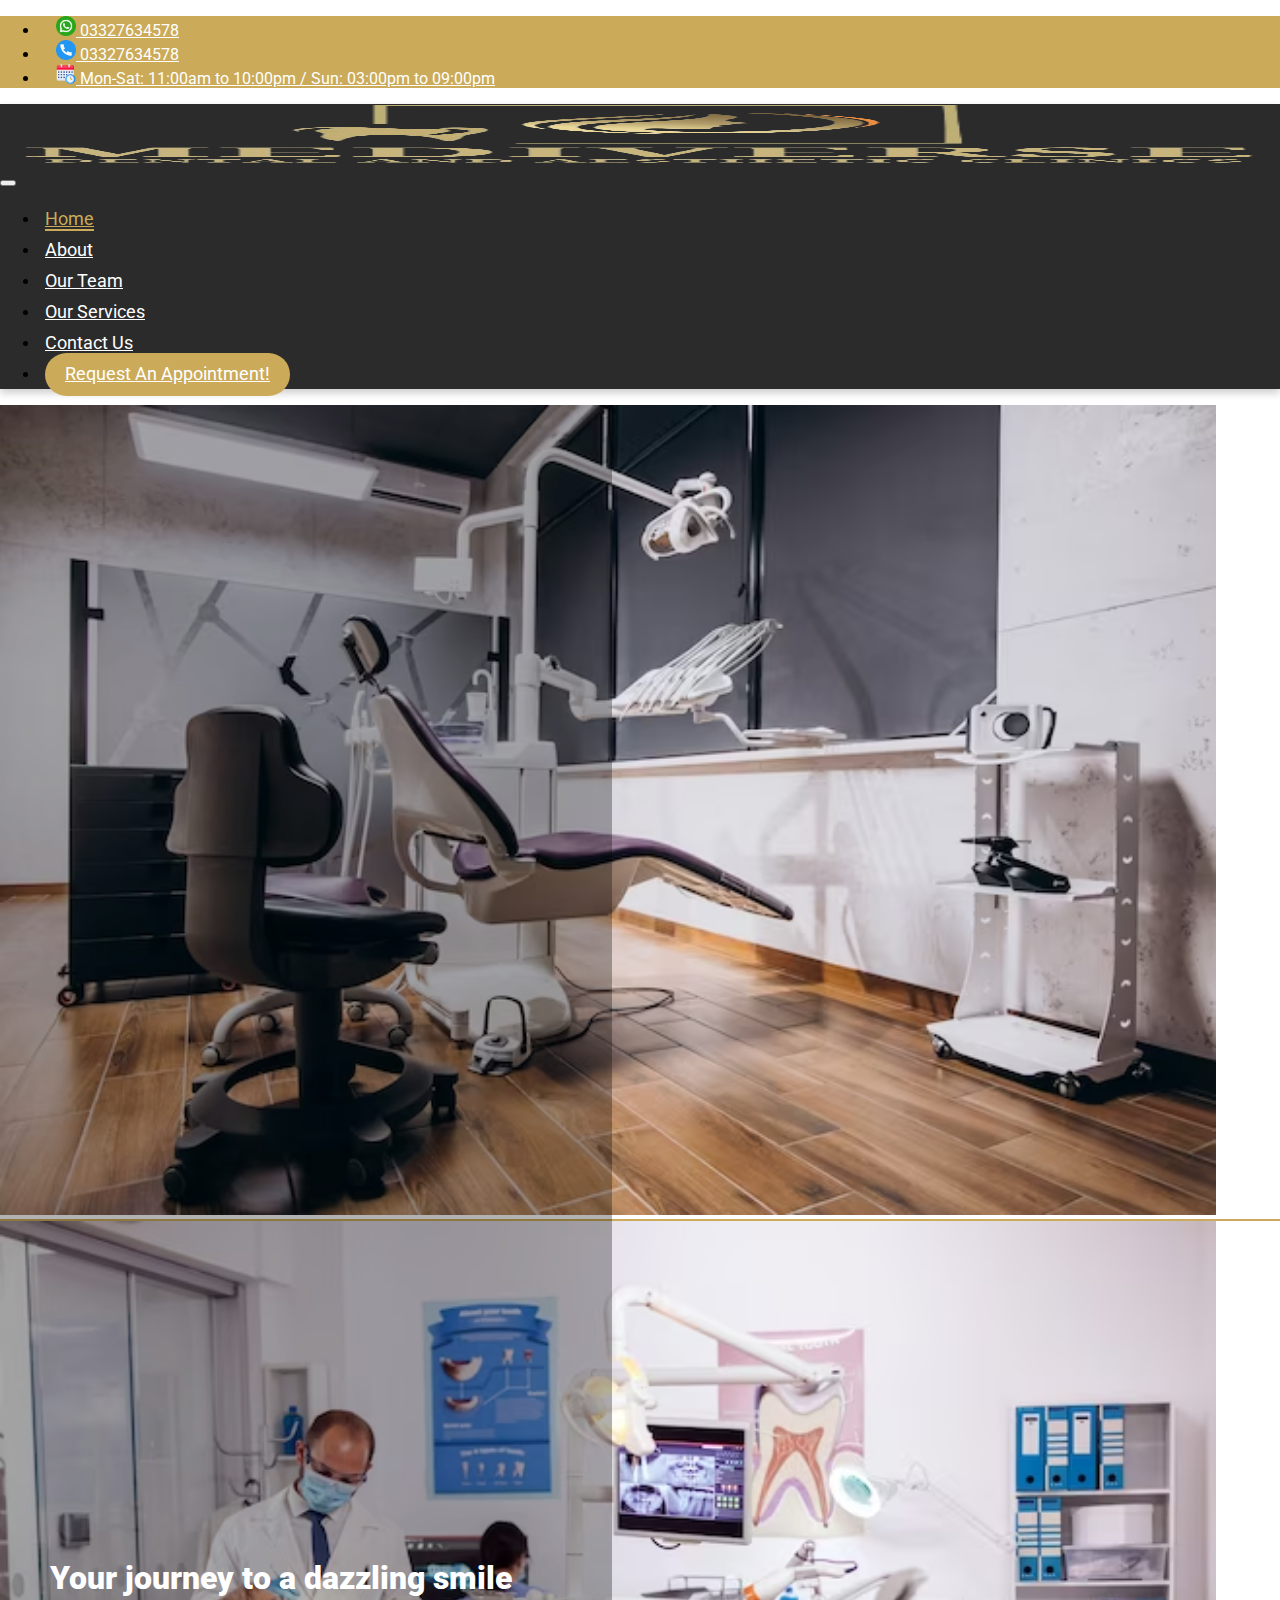
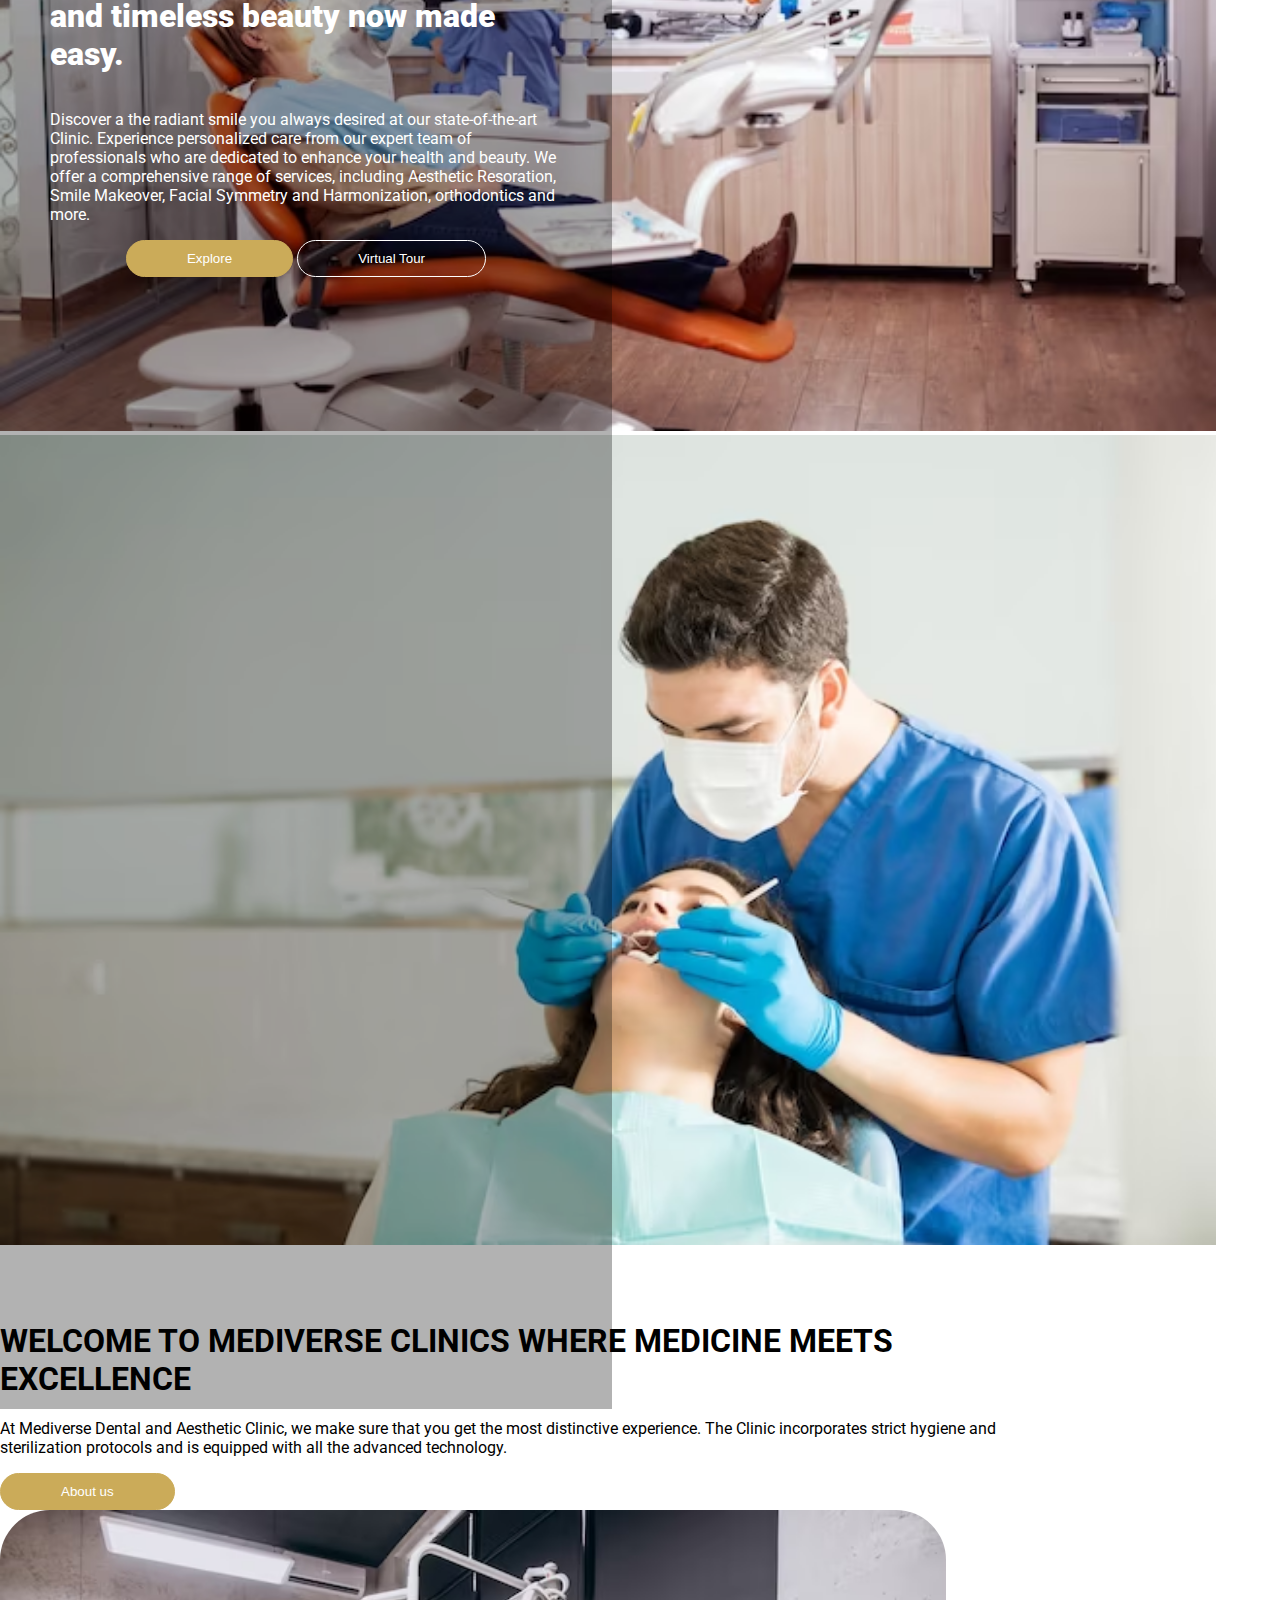
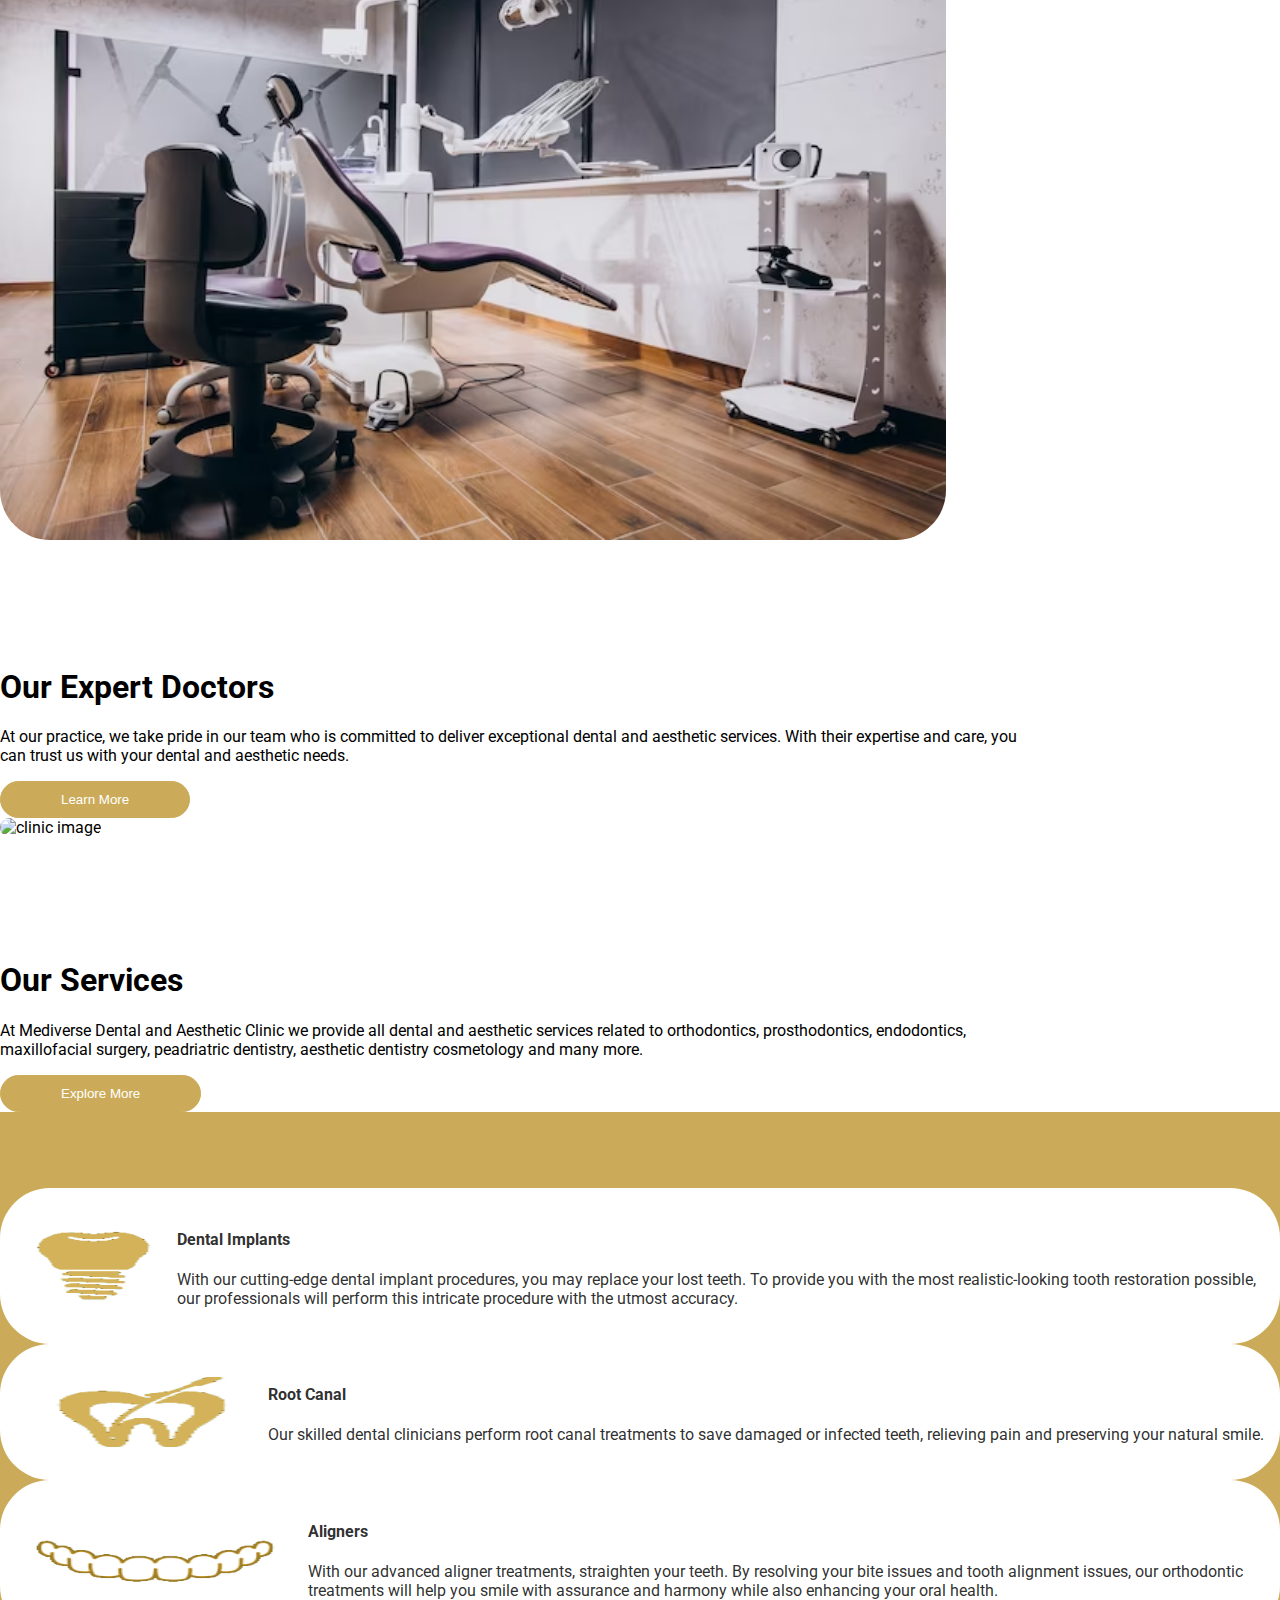
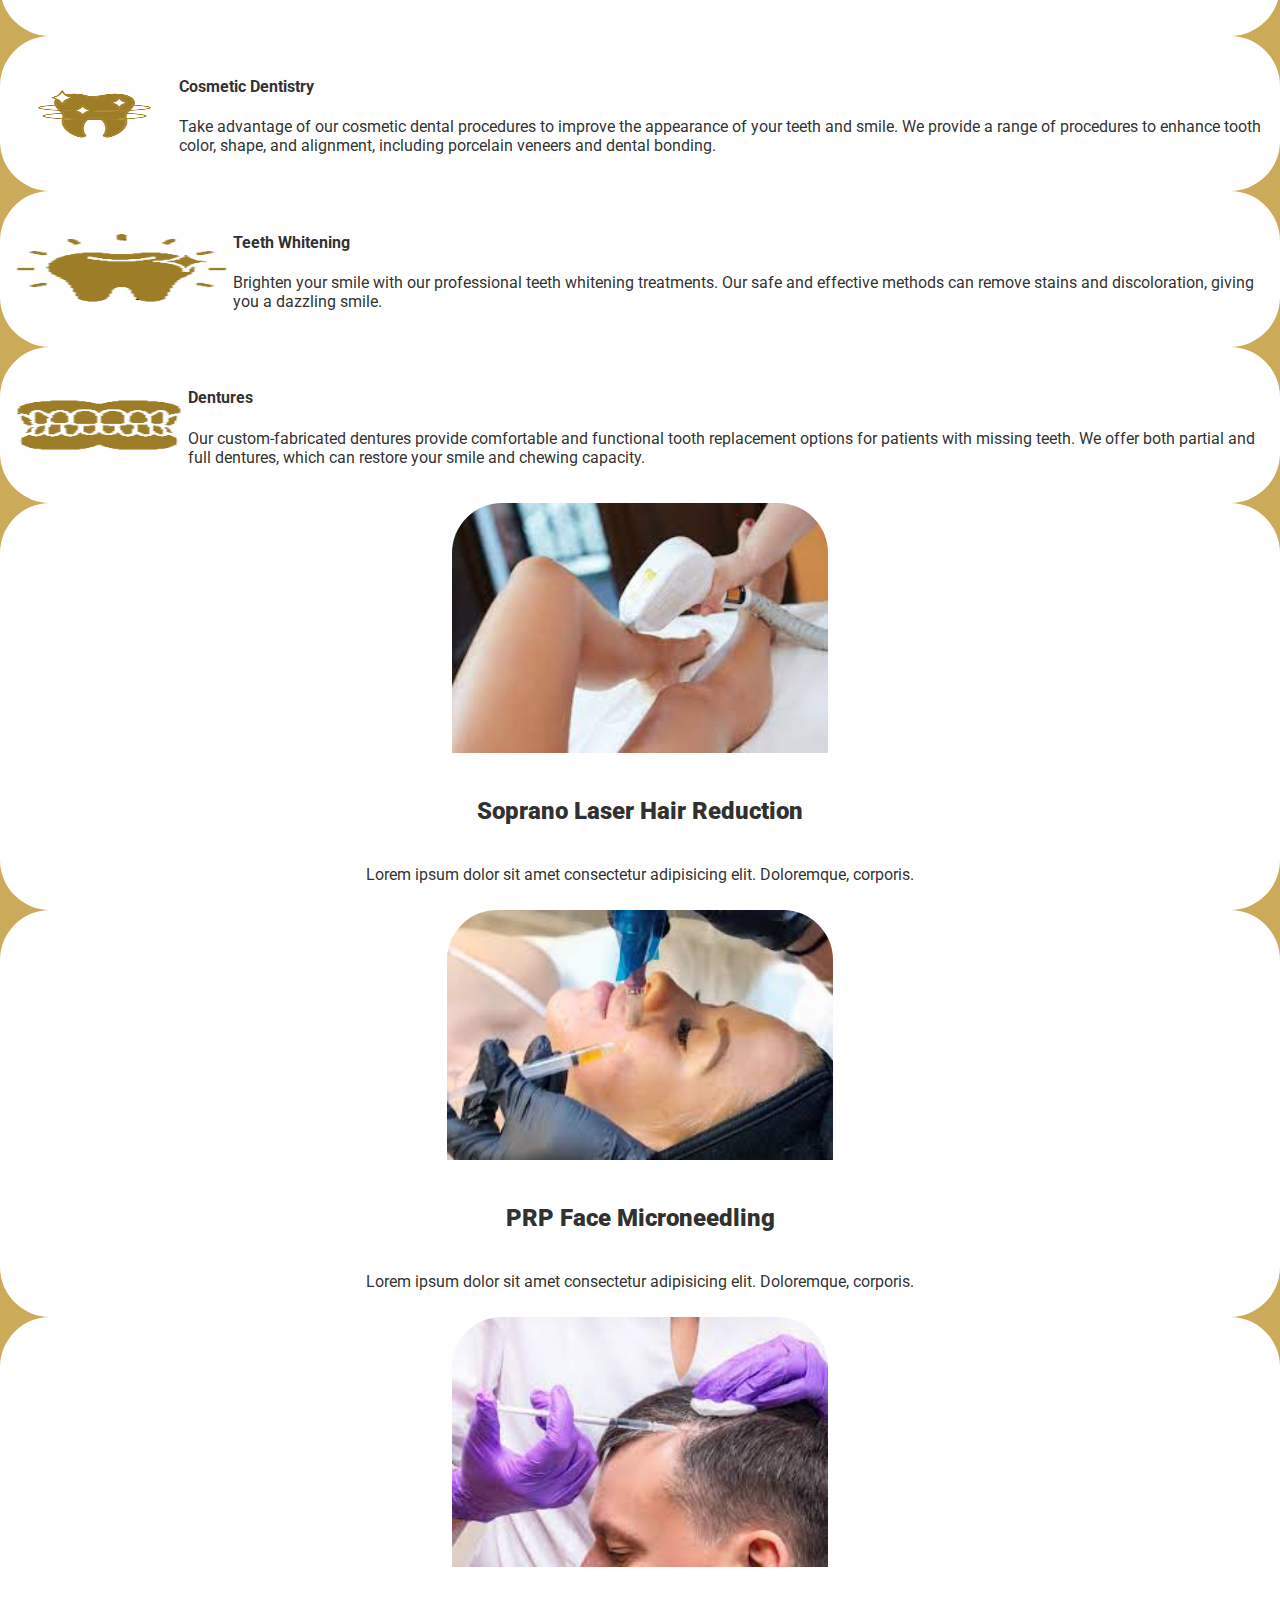
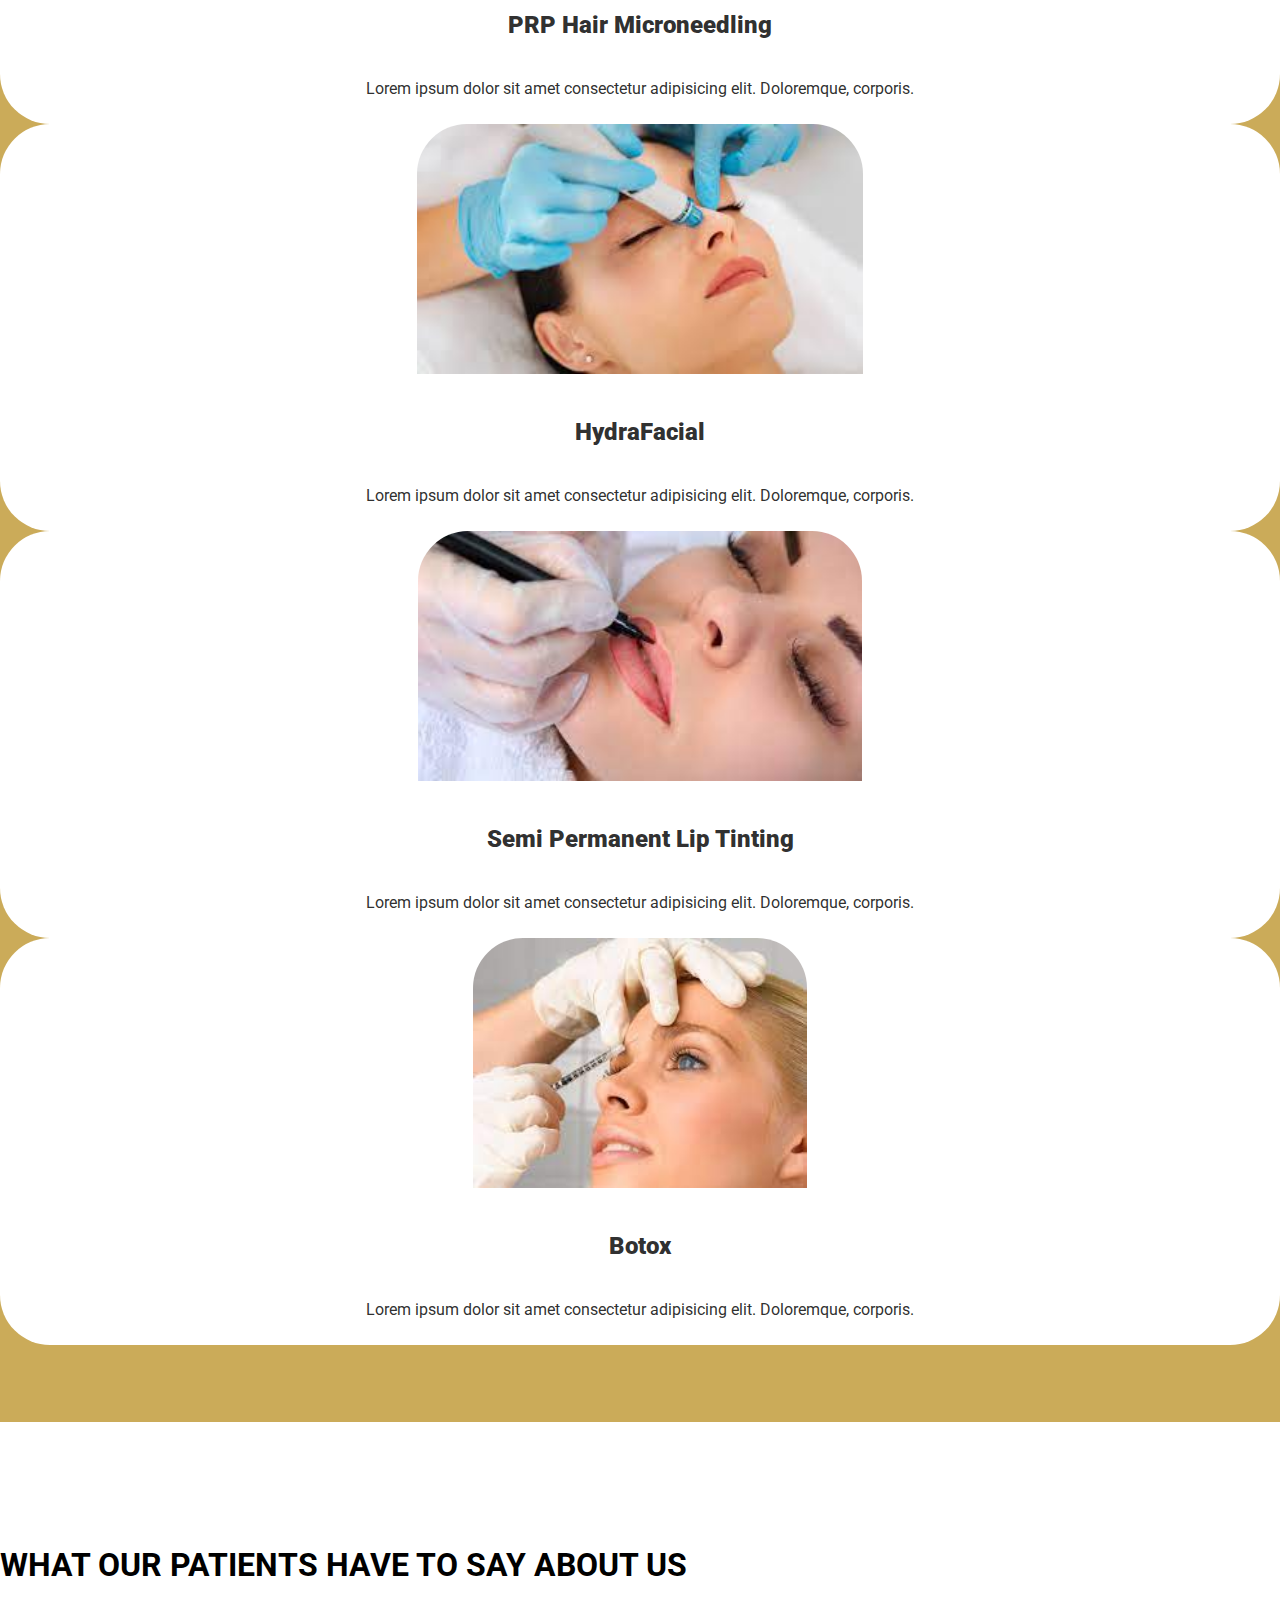
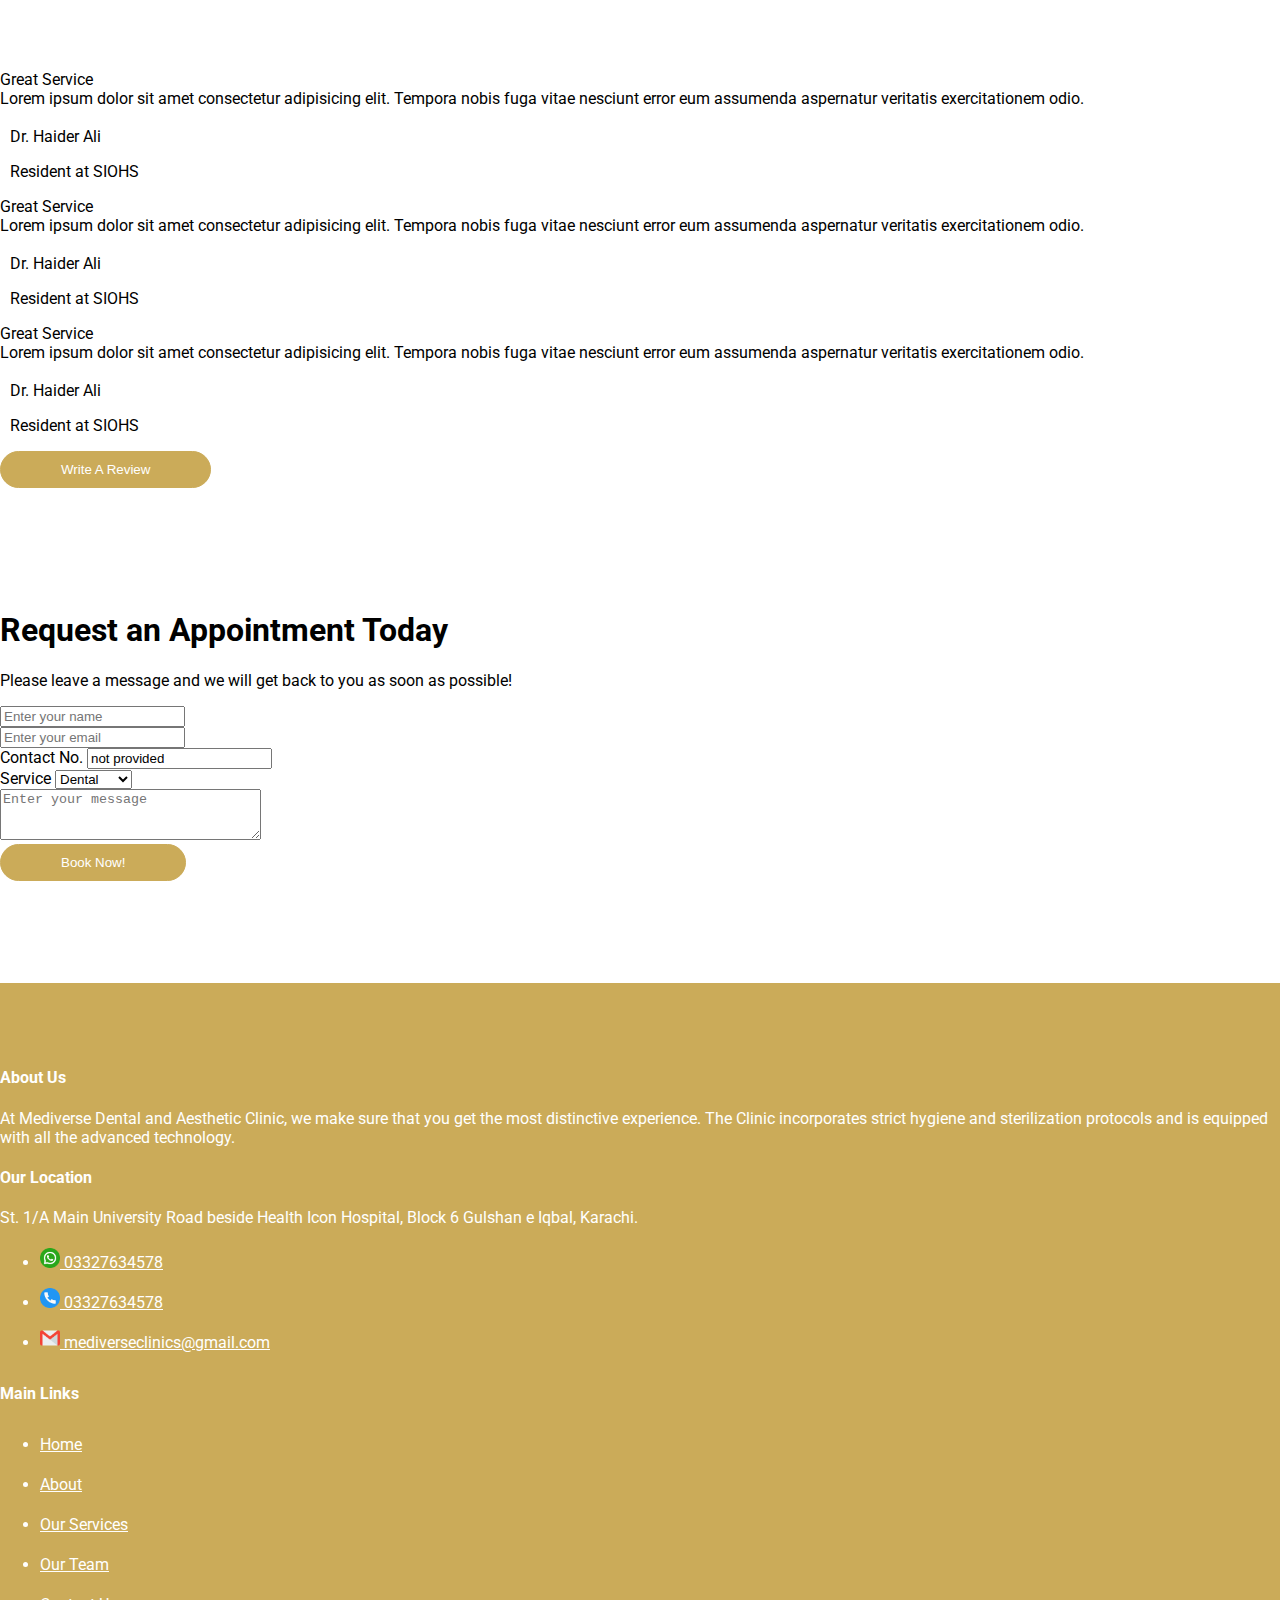
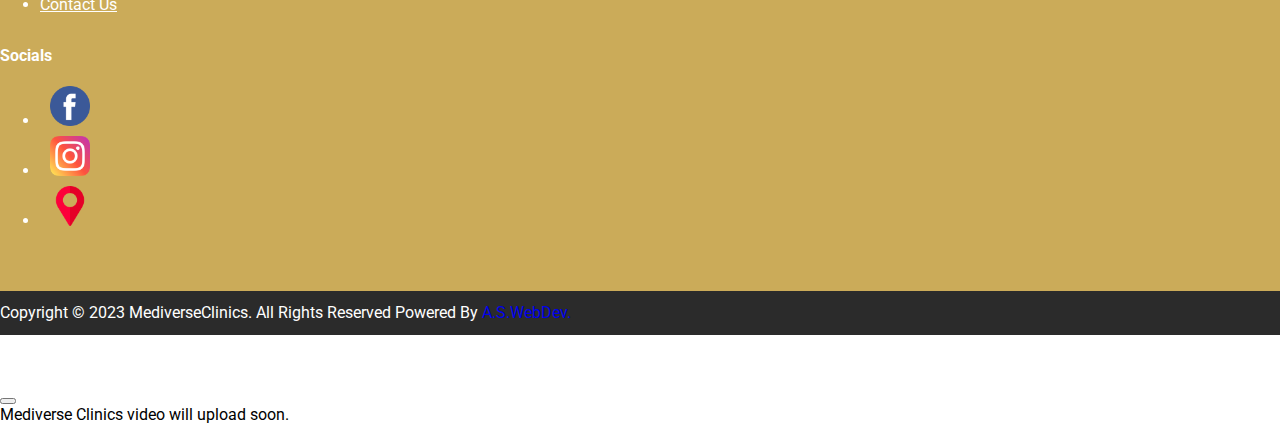
==== commit 9d9776c5: "content editing" ====
--- a/index.html
+++ b/index.html
@@ -589,12 +589,12 @@
             </div>
             <div class="footer-bottom">
                 <div class="container-lg">
-                    <div class="d-flex justify-content-between align-items-center">
+                    <div class="text-center">
                         <div class="copyright">Copyright © 2023 MediverseClinics. All Rights Reserved Powered By
                            <a href="#">A.S.WebDev.</a></div>
-                        <div>
+                        <!-- <div>
                             <img src="./images/logo.png" alt="logo" width="100%" height="50px">
-                        </div>
+                        </div> -->
                     </div>
                 </div>
             </div>
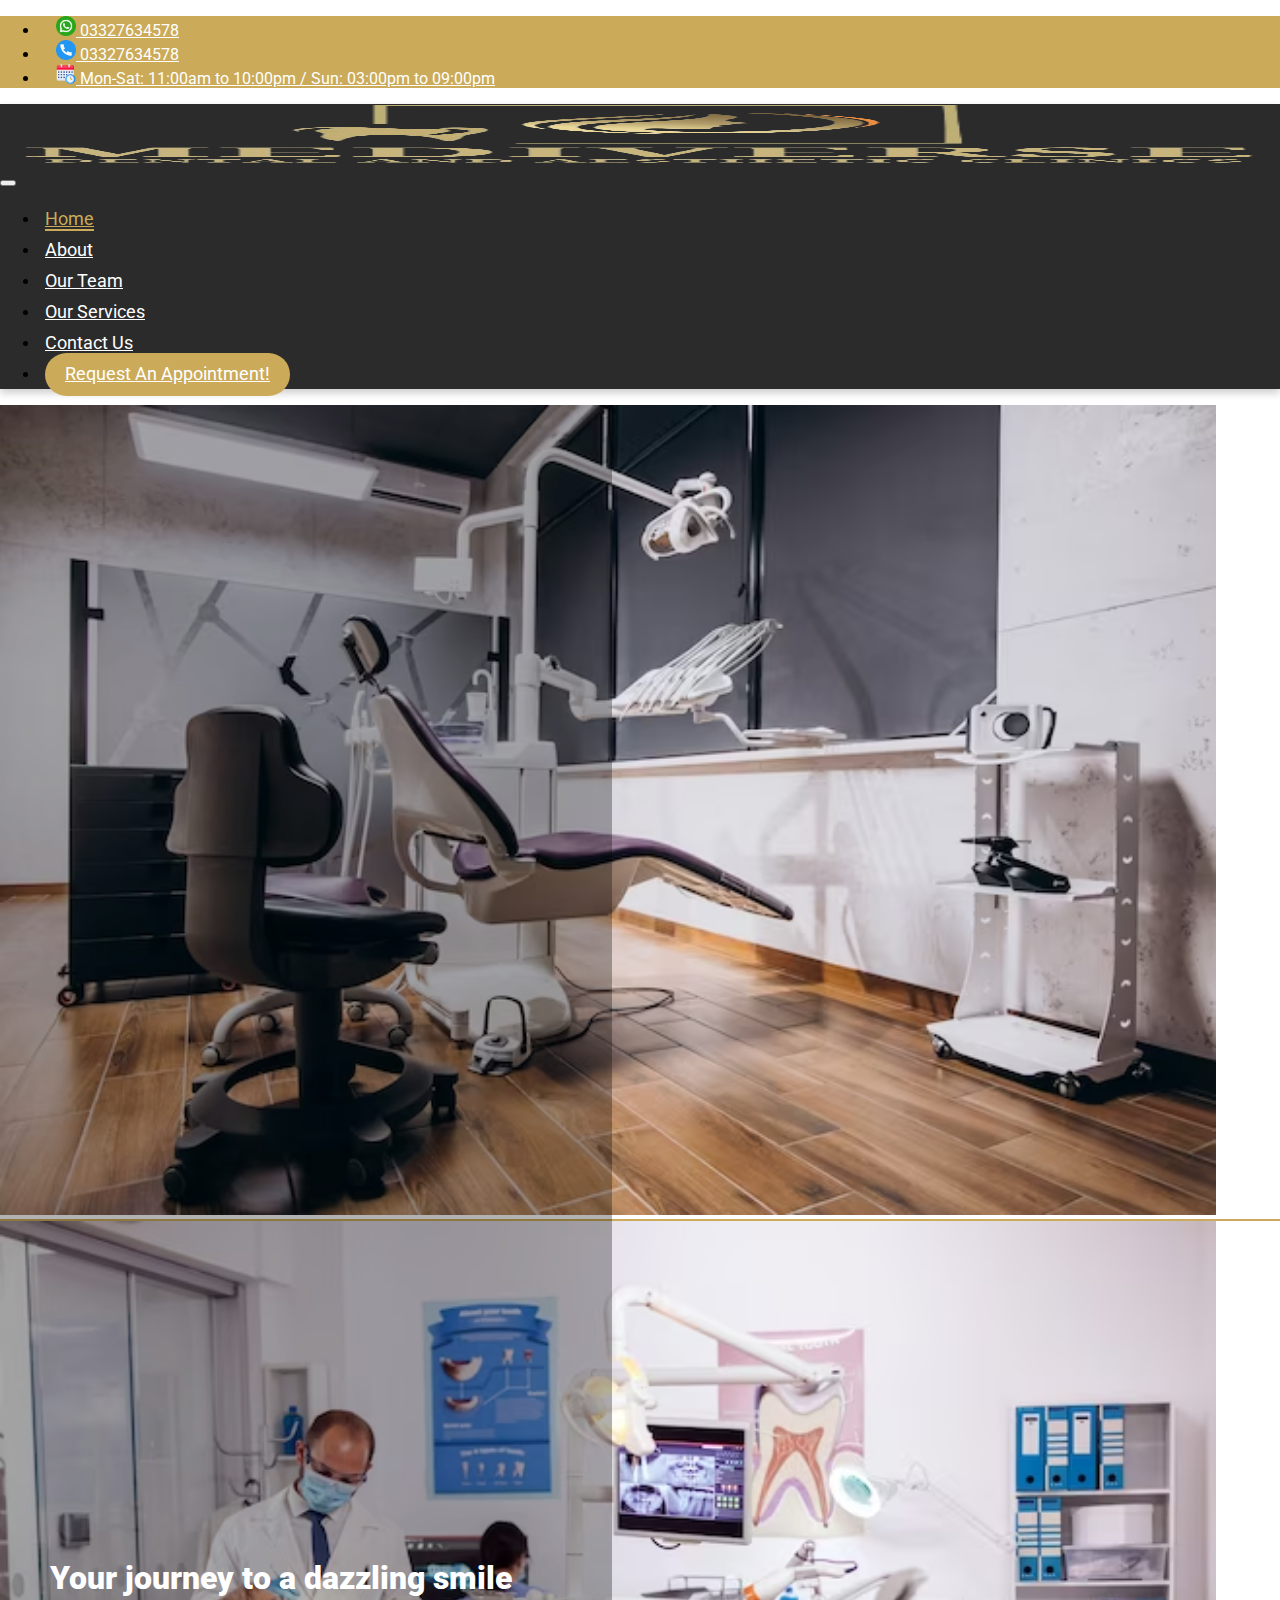
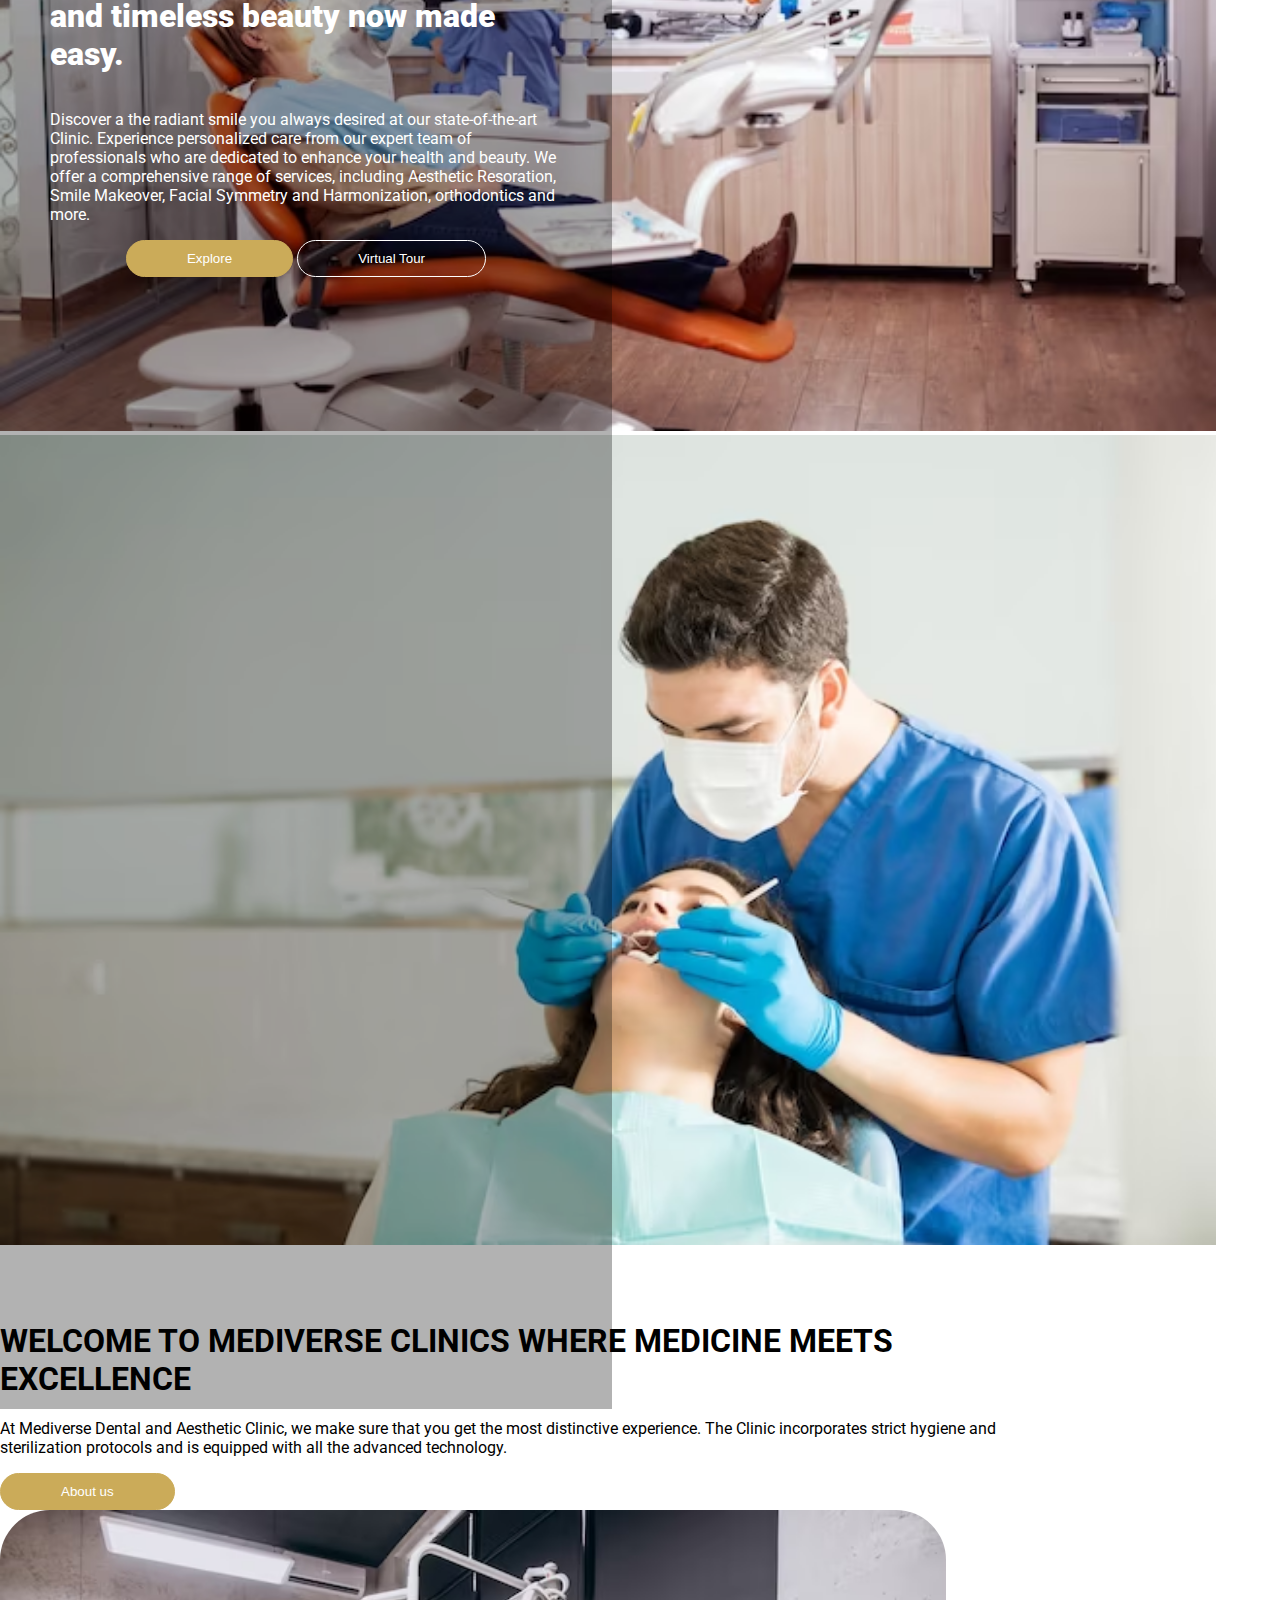
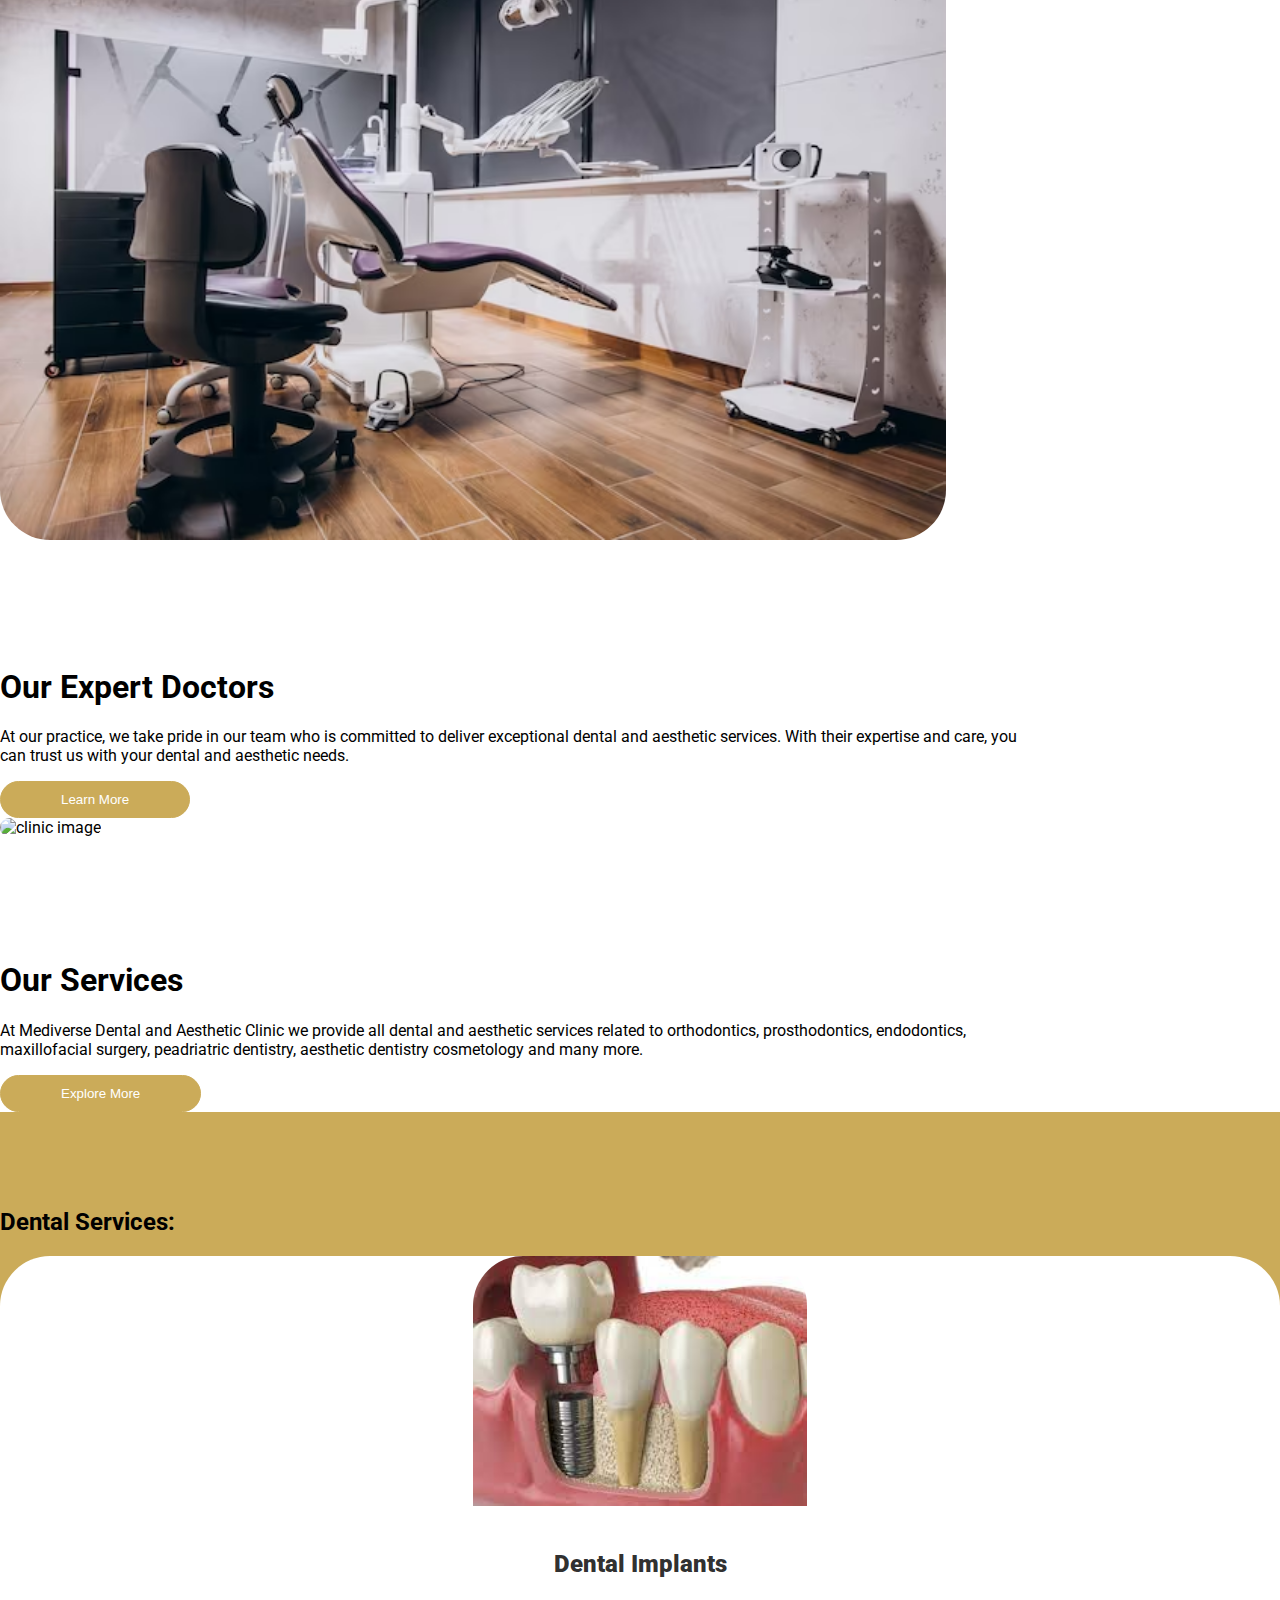
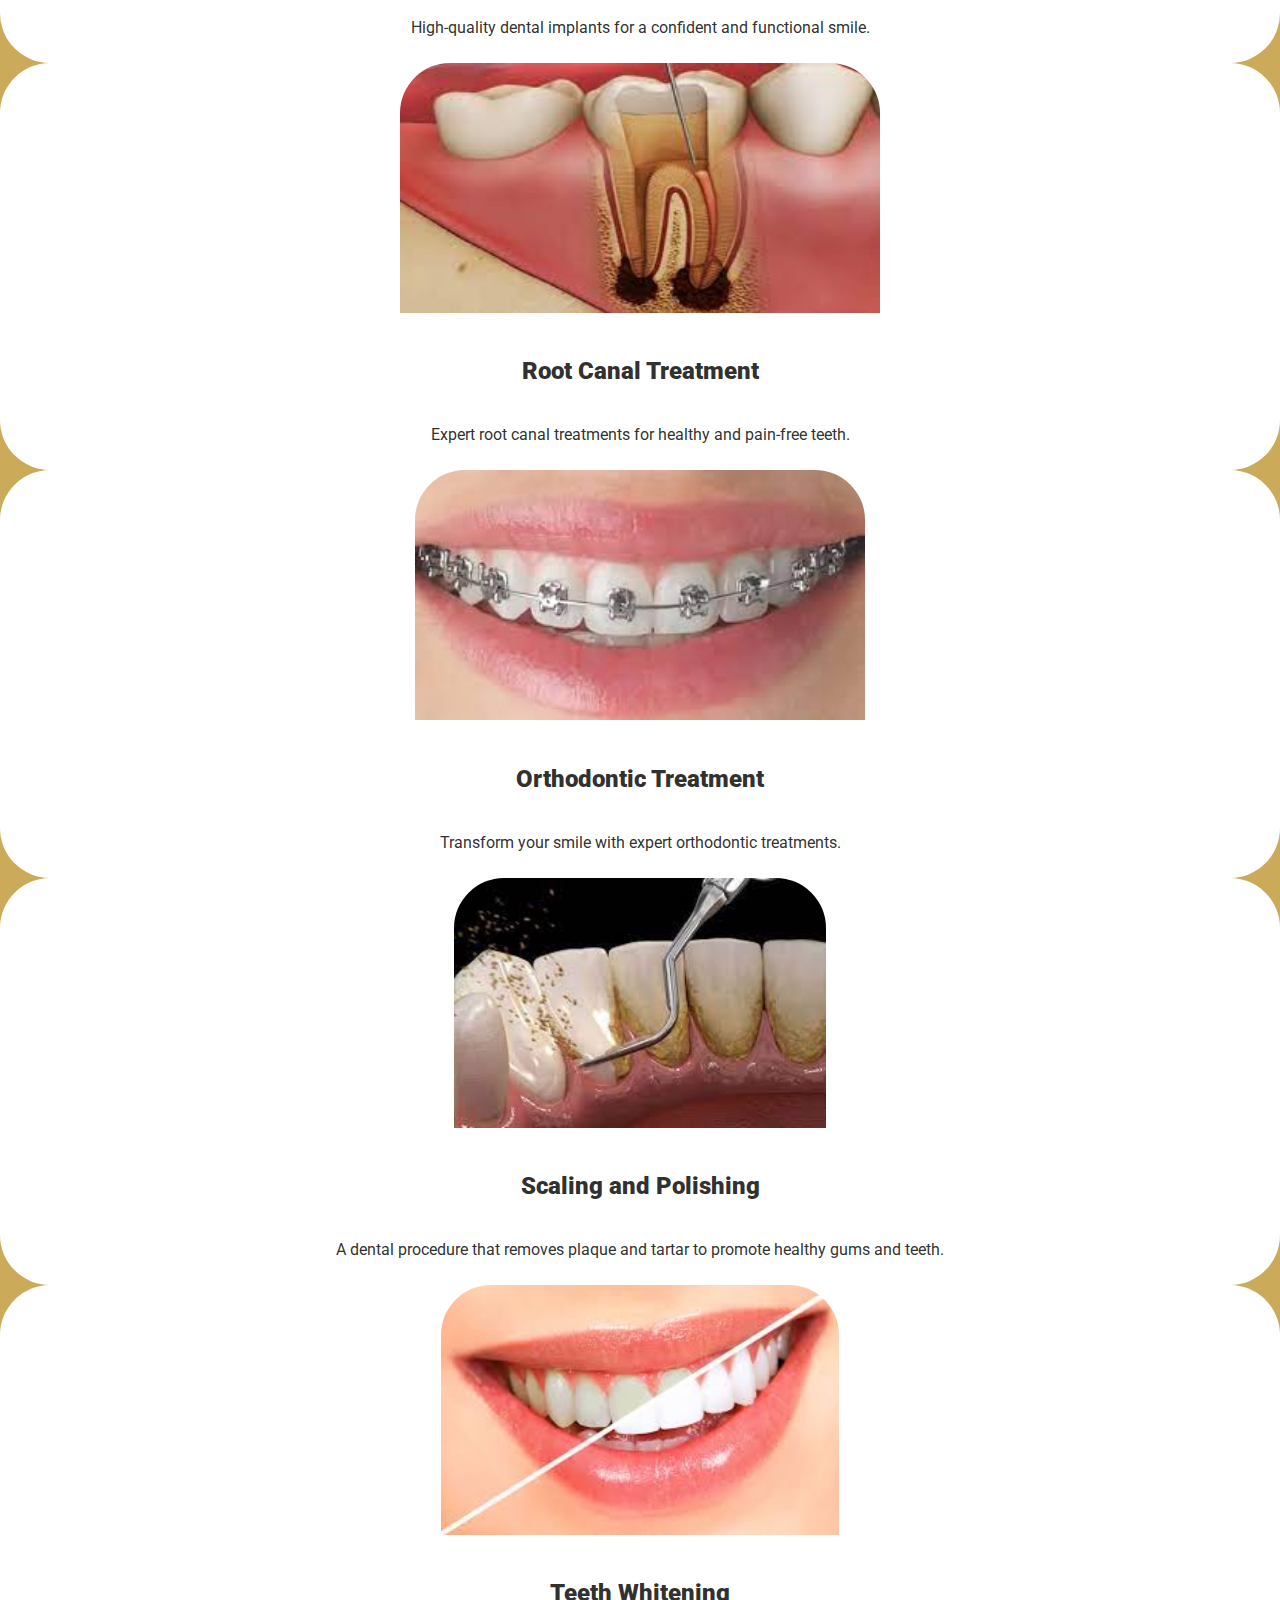
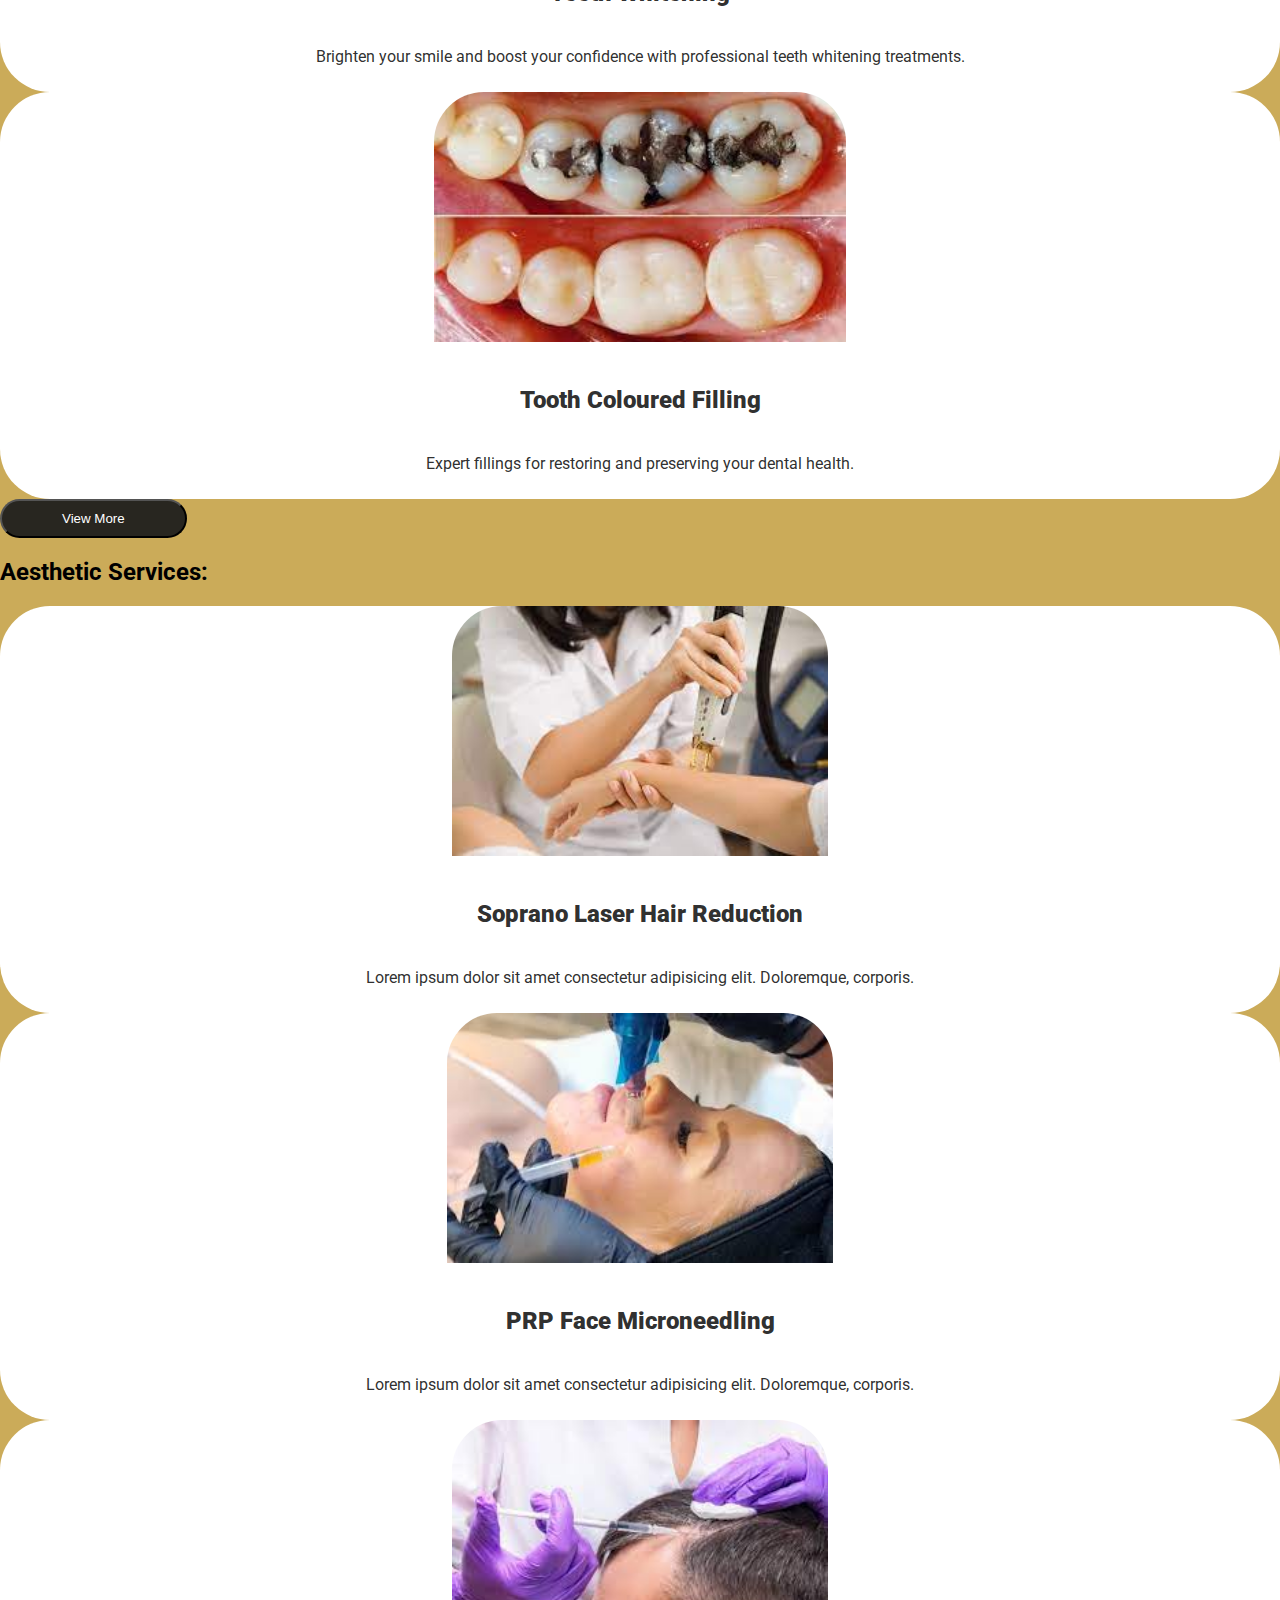
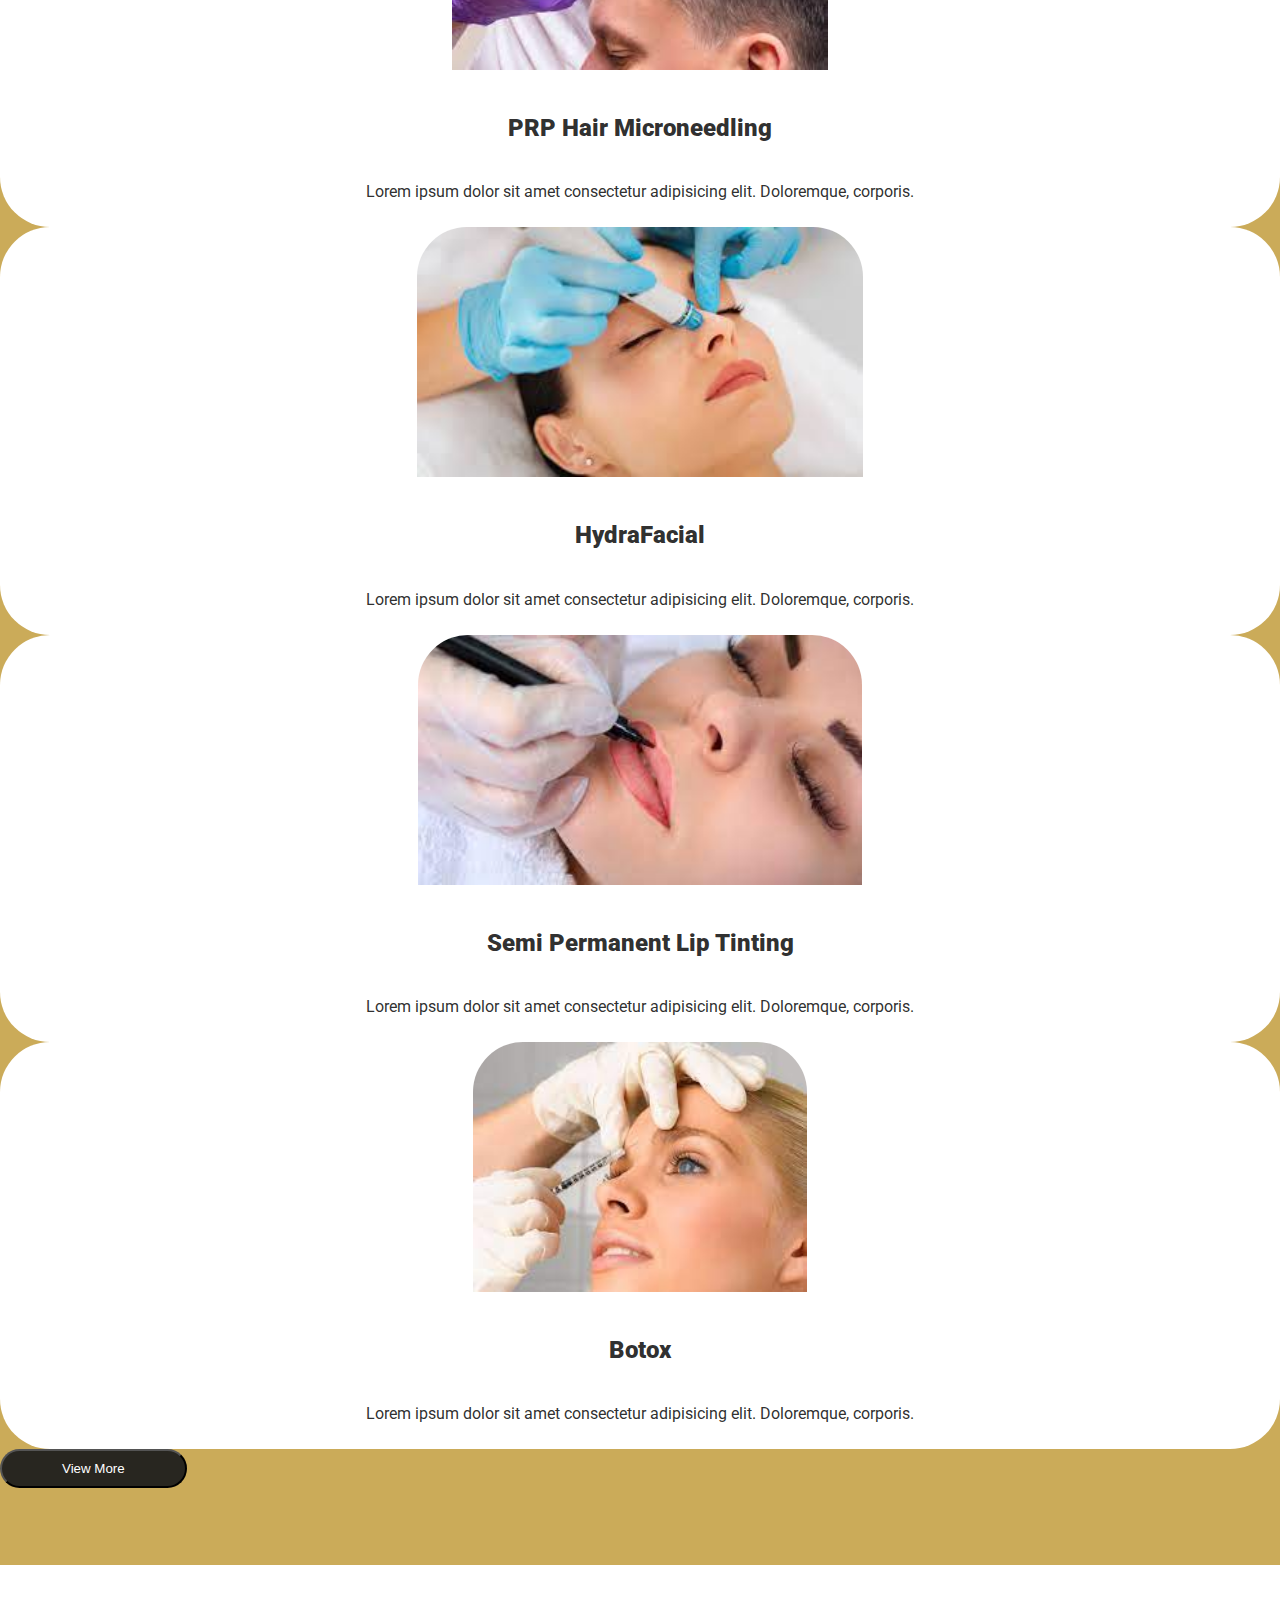
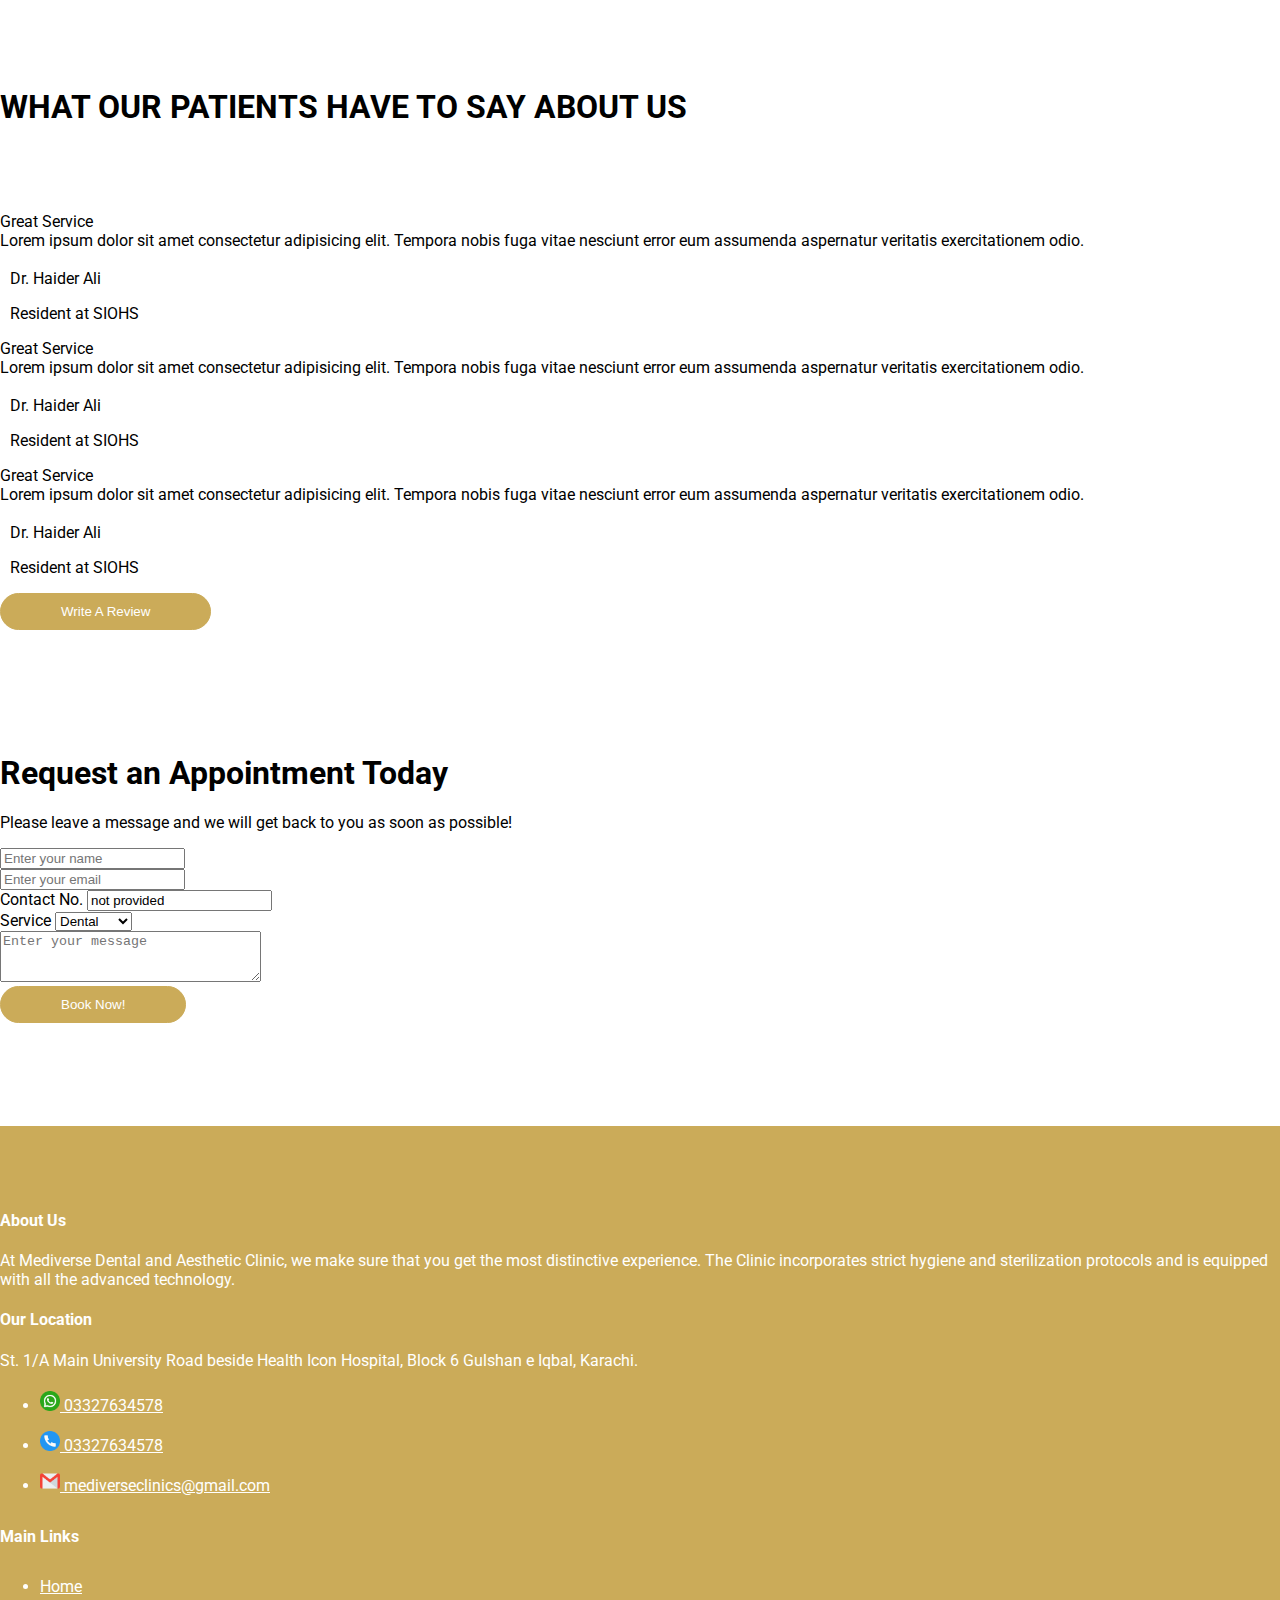
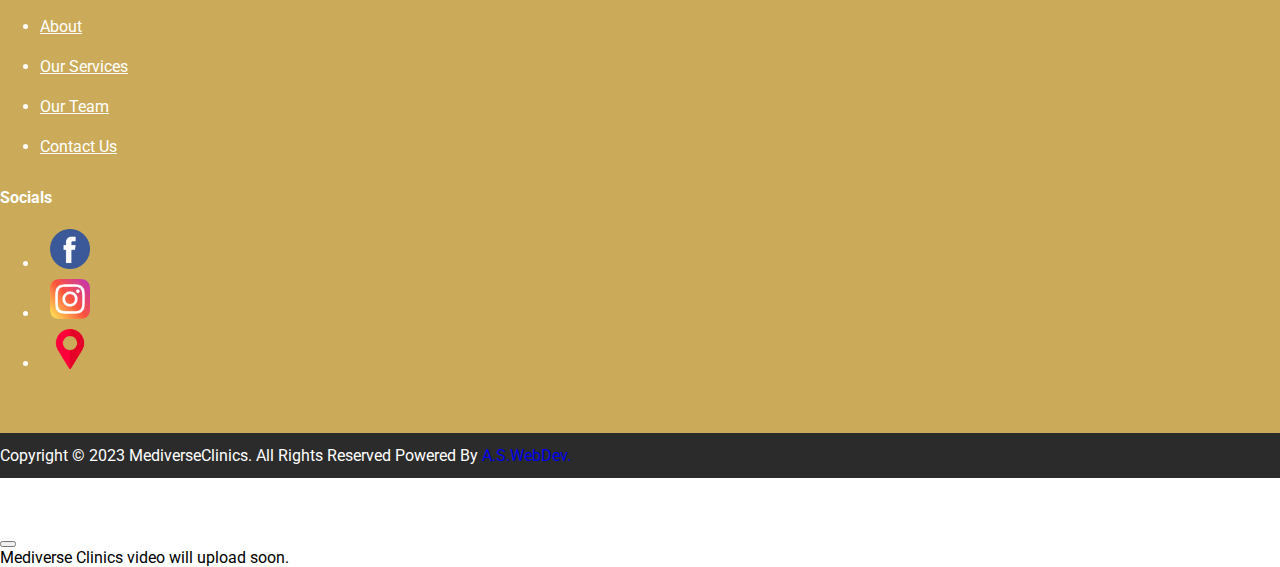
==== commit 4647f658: "content updating" ====
--- a/index.html
+++ b/index.html
@@ -4,7 +4,7 @@
 <head>
     <meta charset="UTF-8">
     <meta name="viewport" content="width=device-width, initial-scale=1.0">
-    <title>Mediverse Dental Clinic</title>
+    <title>Mediverse Clinics</title>
     <link rel="icon" type="image/x-icon" href="favicon_io/favicon.ico">
     <link href="https://cdn.jsdelivr.net/npm/bootstrap@5.0.2/dist/css/bootstrap.min.css" rel="stylesheet"
         integrity="sha384-EVSTQN3/azprG1Anm3QDgpJLIm9Nao0Yz1ztcQTwFspd3yD65VohhpuuCOmLASjC" crossorigin="anonymous">
@@ -196,94 +196,89 @@
                 </div>
             </div>
             <div class="services-details">
+
                 <div class="container-lg">
+
                     <div class="row row-cols-1 row-cols-sm-2 row-cols-md-3 g-4">
-
-                        <div class="col">
-                            <div class="card h-100 services-card">
-                                <img src="images/implant.png" alt="" class="services-img">
-                                <div class="card-body text-center">
-                                    <h4 class="card-title fw-bold">Dental Implants</h4>
-                                    <p class="card-text">
-                                        With our cutting-edge dental implant procedures, you may replace your lost
-                                        teeth. To provide you with the most realistic-looking tooth restoration
-                                        possible, our professionals will perform this intricate procedure with the
-                                        utmost accuracy.
-                                    </p>
-                                </div>
-
-                            </div>
-                        </div>
-                        <div class="col">
-                            <div class="card h-100 services-card">
-                                <img src="images/root-canal.png" alt="" class="services-img">
-
-                                <div class="card-body text-center">
-                                    <h4 class="card-title fw-bold">Root Canal</h4>
-                                    <p class="card-text">
-                                        Our skilled dental clinicians perform root canal treatments to save damaged or
-                                        infected teeth, relieving pain and preserving your natural smile.
-                                    </p>
-                                </div>
-                            </div>
-                        </div>
-                        <div class="col">
-                            <div class="card h-100 services-card">
-                                <img src="images/aligners.png" alt="" class="services-img" style="width: 40%;">
-                                <div class="card-body text-center">
-                                    <h4 class="card-title fw-bold">Aligners</h4>
-                                    <p class="card-text">
-                                        With our advanced aligner treatments, straighten your teeth. By resolving your
-                                        bite issues and tooth alignment issues, our orthodontic treatments will help you
-                                        smile with assurance and harmony while also enhancing your oral health.
-                                    </p>
-                                </div>
-                            </div>
-                        </div>
-                        <div class="col">
-                            <div class="card h-100 services-card">
-                                <img src="images/cosmetic-dentistry.png" alt="" class="services-img">
-                                <div class="card-body text-center">
-                                    <h4 class="card-title fw-bold">Cosmetic Dentistry</h4>
-                                    <p class="card-text ">
-                                        Take advantage of our cosmetic dental procedures to improve the appearance of
-                                        your teeth and smile. We provide a range of procedures to enhance tooth color,
-                                        shape, and alignment, including porcelain veneers and dental bonding.
-                                    </p>
-                                </div>
-                            </div>
-                        </div>
-                        <div class="col">
-                            <div class="card h-100 services-card">
-                                <img src="images/teeth-whitening.png" alt="" class="services-img">
-                                <div class="card-body text-center">
-                                    <h4 class="card-title fw-bold">Teeth Whitening</h4>
-                                    <p class="card-text ">
-                                        Brighten your smile with our professional teeth whitening treatments. Our safe
-                                        and effective methods can remove stains and discoloration, giving you a dazzling
+                        <div class="col-12">
+                            <h2 class="fw-bold text-light">Dental Services:</h2>
+                        </div>
+                        <div class="col">
+                            <div class="card h-100 services-card2">
+                                <img src="images/services/implant.jfif" class="card-img-top" alt="..." height="250px">
+                                <div class="card-body">
+                                    <h5 class="card-title">Dental Implants</h5>
+                                    <p class="card-text">High-quality dental implants for a confident and functional
                                         smile.
                                     </p>
                                 </div>
                             </div>
                         </div>
                         <div class="col">
-                            <div class="card h-100 services-card">
-                                <img src="images/dentures.png" alt="" class="services-img">
-                                <div class="card-body text-center">
-                                    <h4 class="card-title fw-bold">Dentures</h4>
-                                    <p class="card-text">
-                                        Our custom-fabricated dentures provide comfortable and functional tooth
-                                        replacement options for patients with missing teeth. We offer both partial and
-                                        full dentures, which can restore your smile and chewing capacity.
+                            <div class="card h-100 services-card2">
+                                <img src="images/services/root-canal.jfif" class="card-img-top" alt="..."
+                                    height="250px">
+                                <div class="card-body">
+                                    <h5 class="card-title">Root Canal Treatment</h5>
+                                    <p class="card-text">Expert root canal treatments for healthy and pain-free teeth.
                                     </p>
                                 </div>
                             </div>
                         </div>
-
-
-                        <div class="col">
-                            <div class="card h-100 services-card2">
-                                <img src="images/services/hair-reduction.jfif" class="card-img-top" alt="..."
+                        <div class="col">
+                            <div class="card h-100 services-card2">
+                                <img src="images/services/orthodontic.jfif" class="card-img-top" alt="..."
+                                    height="250px">
+                                <div class="card-body">
+                                    <h5 class="card-title">Orthodontic Treatment</h5>
+                                    <p class="card-text">Transform your smile with expert orthodontic treatments.</p>
+                                </div>
+                            </div>
+                        </div>
+                        <div class="col">
+                            <div class="card h-100 services-card2">
+                                <img src="images/services/scaling.jfif" class="card-img-top" alt="..." height="250px">
+                                <div class="card-body">
+                                    <h5 class="card-title">Scaling and Polishing</h5>
+                                    <p class="card-text">A dental procedure that removes plaque and tartar to promote
+                                        healthy gums and teeth.</p>
+                                </div>
+                            </div>
+                        </div>
+                        <div class="col">
+                            <div class="card h-100 services-card2">
+                                <img src="images/services/teeth-whitening.jfif" class="card-img-top" alt="..."
+                                    height="250px">
+                                <div class="card-body">
+                                    <h5 class="card-title">Teeth Whitening</h5>
+                                    <p class="card-text">Brighten your smile and boost your confidence with professional
+                                        teeth whitening treatments.</p>
+                                </div>
+                            </div>
+                        </div>
+                        <div class="col">
+                            <div class="card h-100 services-card2">
+                                <img src="images/services/filling.jfif" class="card-img-top" alt="..." height="250px">
+                                <div class="card-body">
+                                    <h5 class="card-title">Tooth Coloured Filling</h5>
+                                    <p class="card-text">Expert fillings for restoring and preserving your dental
+                                        health.
+                                    </p>
+                                </div>
+                            </div>
+                        </div>
+
+                        <div class="col-12 d-flex justify-content-center">
+                            <a href="pages/services.html#dental"><button class="btn btn-more m-3">View More</button></a>
+                        </div>
+
+                        <div class="col-12">
+                            <h2 class="fw-bold text-light">Aesthetic Services:</h2>
+                        </div>
+
+                        <div class="col">
+                            <div class="card h-100 services-card2">
+                                <img src="images/services/hair-remover.jfif" class="card-img-top" alt="..."
                                     height="250px">
                                 <div class="card-body">
                                     <h5 class="card-title">Soprano Laser Hair Reduction</h5>
@@ -345,6 +340,10 @@
                                         Doloremque, corporis.</p>
                                 </div>
                             </div>
+                        </div>
+
+                        <div class="col-12 d-flex justify-content-center">
+                            <a href="pages/services.html#aesthetic"><button class="btn btn-more m-3">View More</button></a>
                         </div>
 
                     </div>
@@ -591,7 +590,8 @@
                 <div class="container-lg">
                     <div class="text-center">
                         <div class="copyright">Copyright © 2023 MediverseClinics. All Rights Reserved Powered By
-                           <a href="#">A.S.WebDev.</a></div>
+                            <a href="https://portfolio-web-as.netlify.app/">A.S.WebDev.</a>
+                        </div>
                         <!-- <div>
                             <img src="./images/logo.png" alt="logo" width="100%" height="50px">
                         </div> -->
@@ -613,7 +613,7 @@
                         <button type="button" class="btn-close" data-bs-dismiss="modal" aria-label="Close"></button>
                     </div>
                     <div class="modal-body">
-                      Mediverse Clinics video will upload soon.
+                        Mediverse Clinics video will upload soon.
                     </div>
 
                 </div>
--- a/css/style.css
+++ b/css/style.css
@@ -137,6 +137,18 @@
 
 }
 
+.btn-more{
+    background-color: var(--black);
+    color: var(--white);
+    border-radius: 50px;
+    padding: 10px 60px;
+    transition: 0.5s;
+}
+.btn-more:hover{
+    background-color: var(--white);
+    color: var(--black);
+}
+
 @media only screen and (max-width:992px){
     .slider-text{
 
